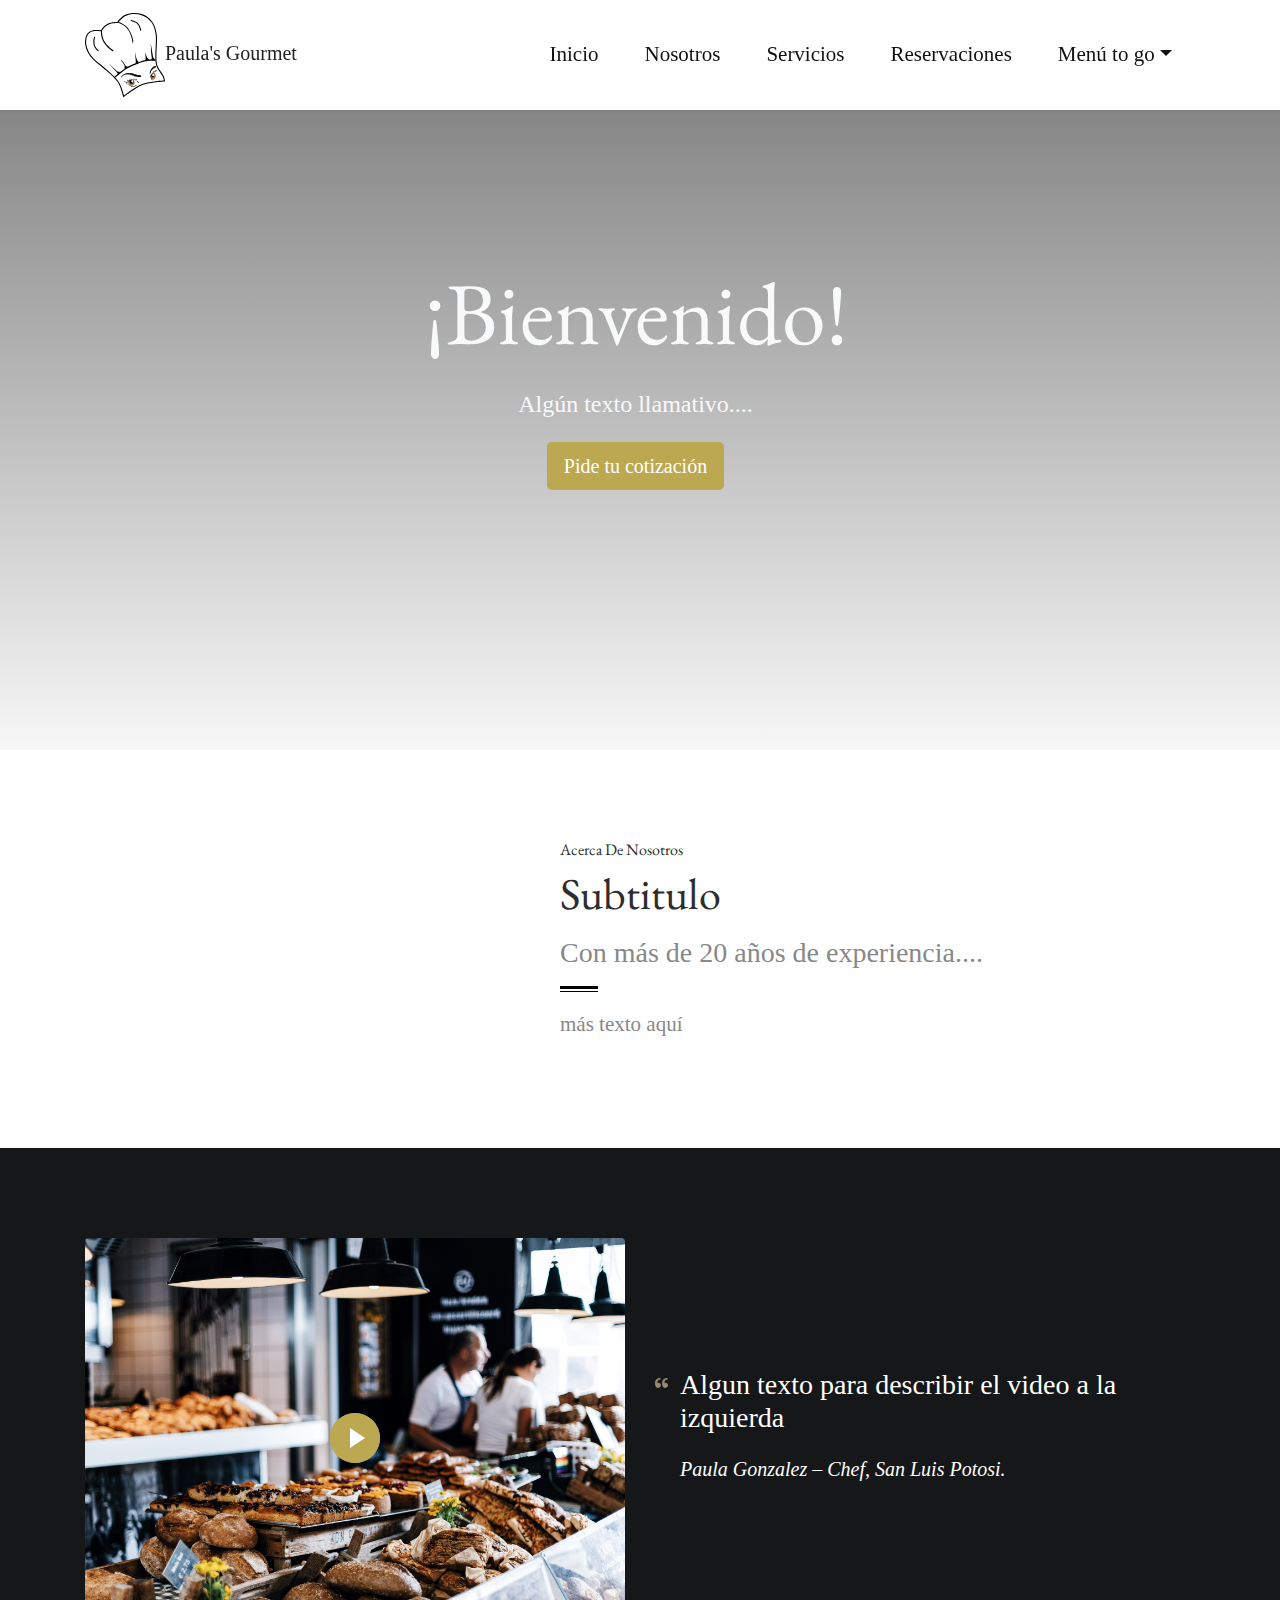
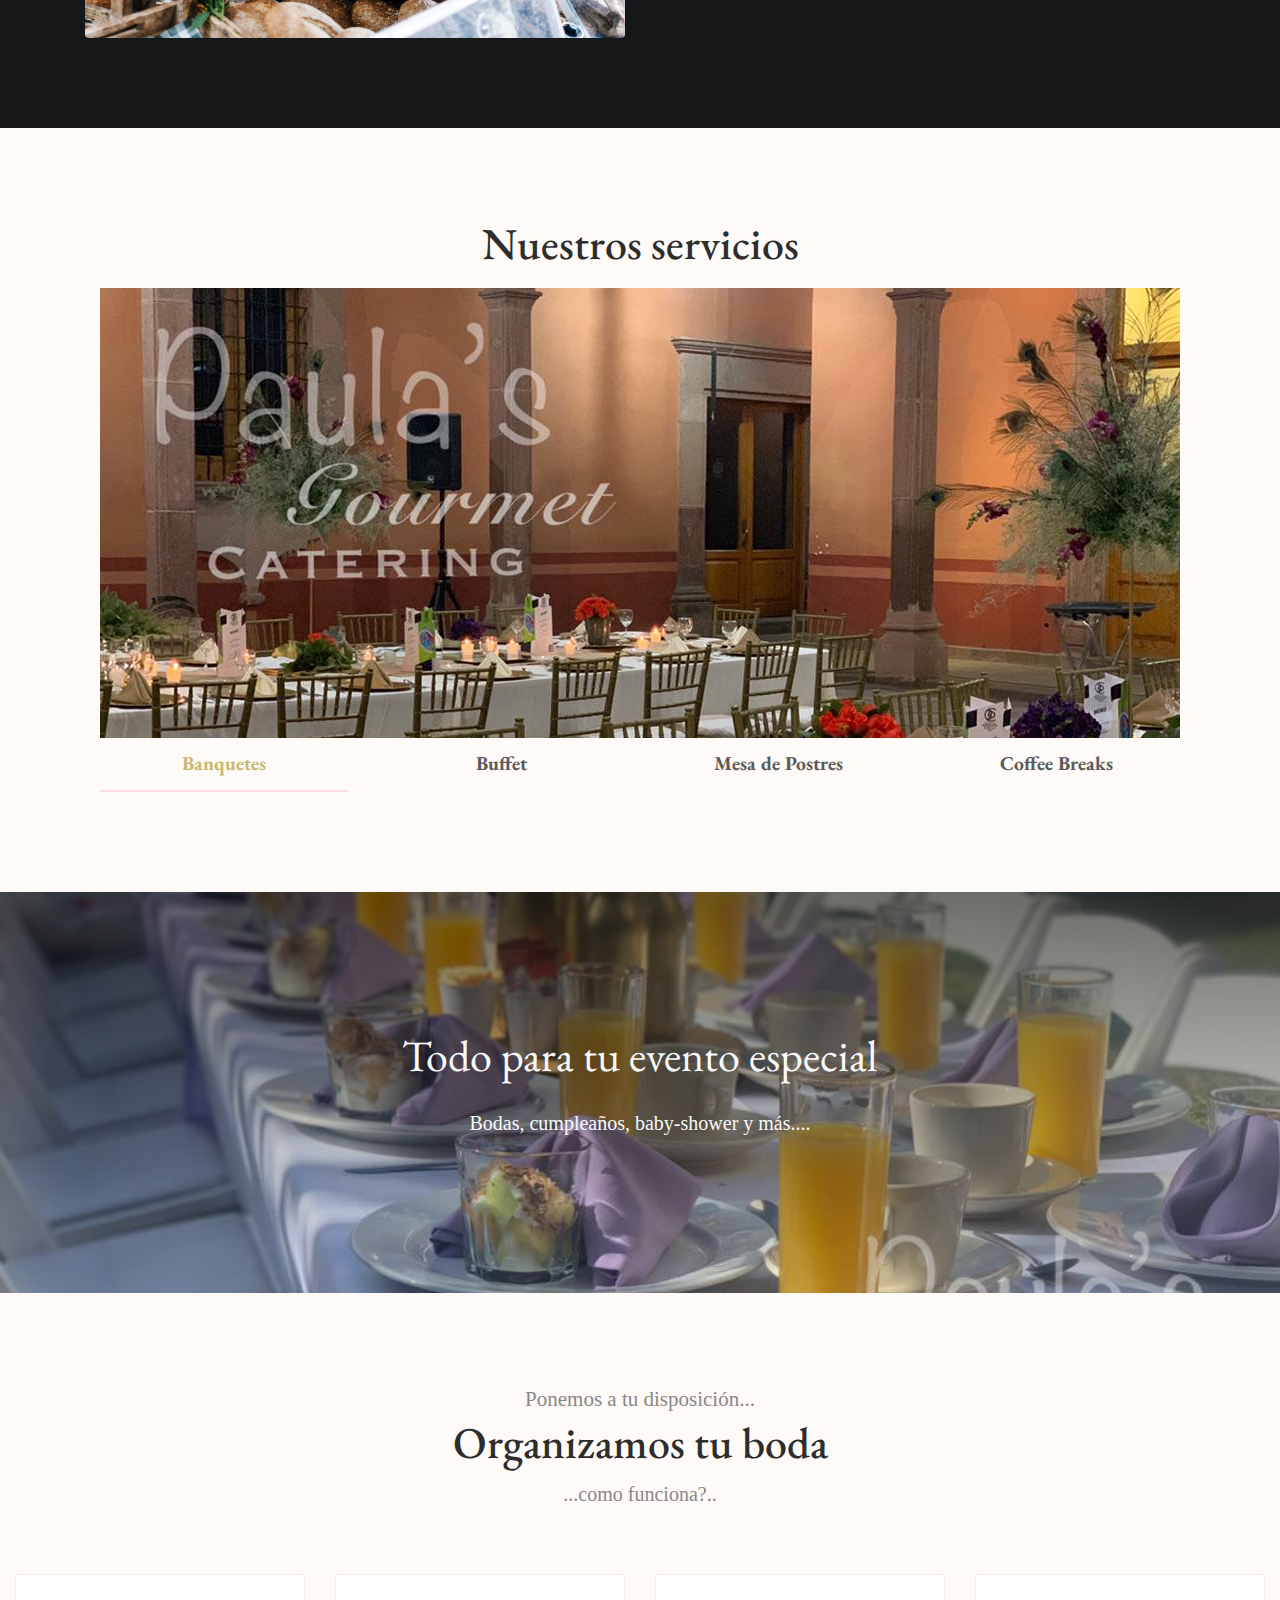
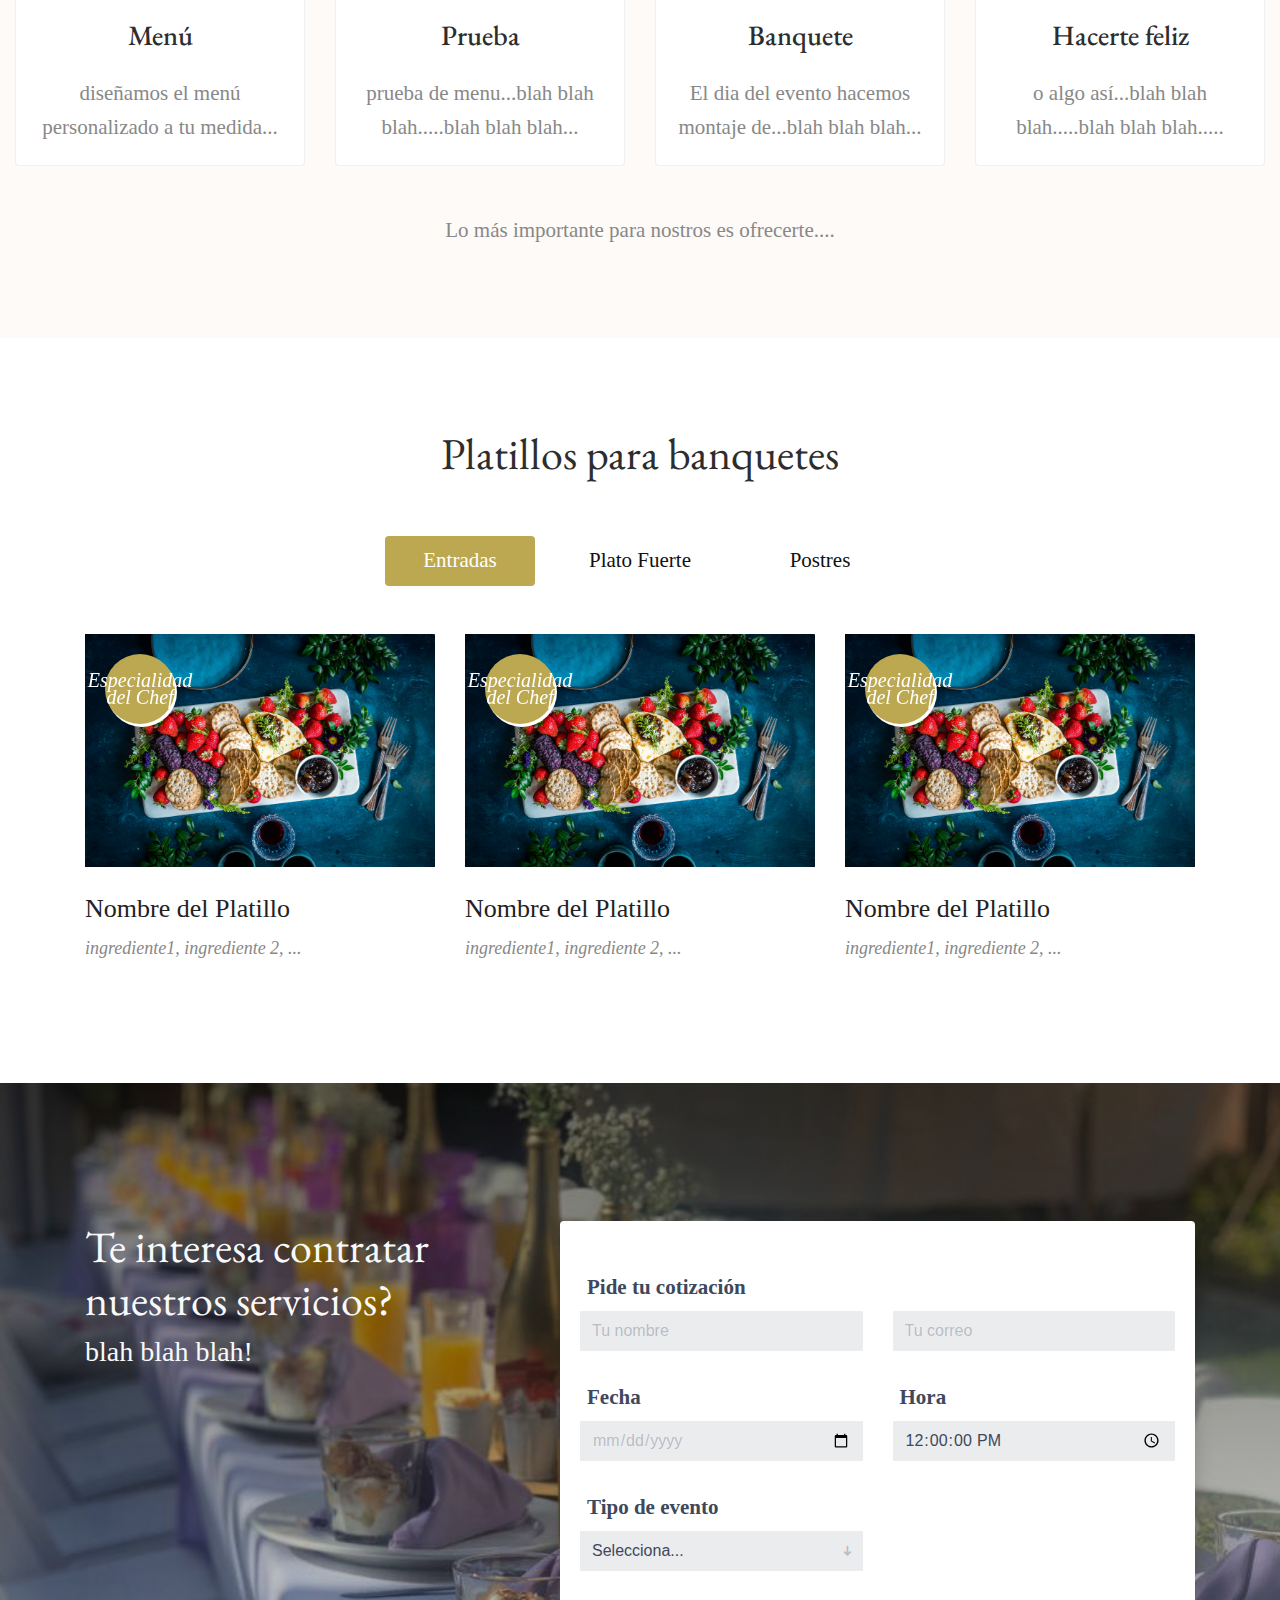
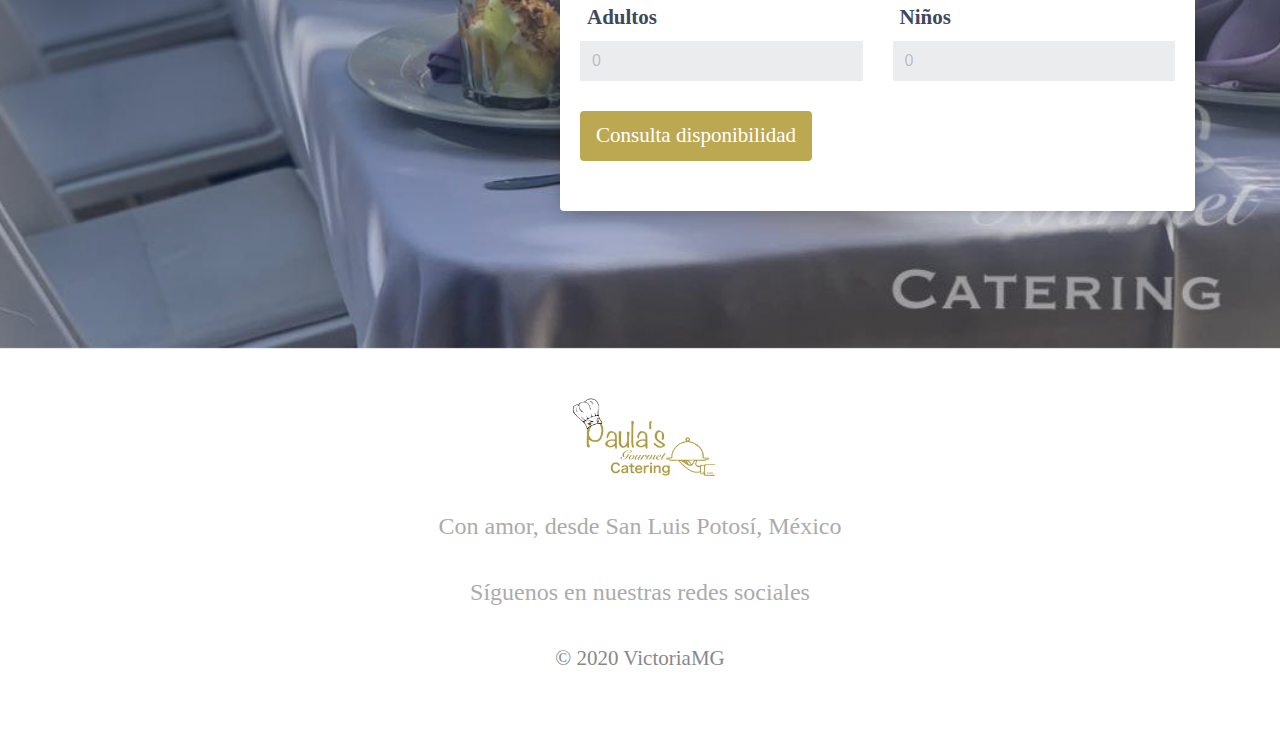
==== index.html @ d885ee37 "First commit" ====
<!doctype html>
<html lang="es">

<head>
    <!-- Required meta tags -->
    <meta charset="utf-8">
    <meta name="viewport" content="width=device-width, initial-scale=1 shrink-to-fit=yes">
    <meta name="author" content="sharebootstrap.com, victoriamg.it"/>
    <meta name="description" content="Ofrecemos servicios gastronómicos para todo tipo de eventos y reuniones sin un mínimo de comensales requerido">
    <link rel="canonical" href="https://sharebootstrap.com" />
    <!-- Bootstrap CSS -->
    <link rel="stylesheet" href="https://stackpath.bootstrapcdn.com/bootstrap/4.3.1/css/bootstrap.min.css" integrity="sha384-ggOyR0iXCbMQv3Xipma34MD+dH/1fQ784/j6cY/iJTQUOhcWr7x9JvoRxT2MZw1T" crossorigin="anonymous">
    <!-- Style -->
    <link rel="stylesheet" href="assets/css/style.css">
    <link href="https://fonts.googleapis.com/css?family=EB+Garamond:400,500,600,600i,700,700i,800,800i" rel="stylesheet">
    <link href="https://fonts.googleapis.com/css?family=Open+Sans:300,400,600,700" rel="stylesheet">
    <link href="https://fonts.googleapis.com/css?family=Rochester" rel="stylesheet">
    <!-- icons -->
      <!--  <link rel="stylesheet" href="https://maxcdn.icons8.com/fonts/line-awesome/1.1/css/line-awesome-font-awesome.min.css">
    <link href="assets/fontawesome-free/css/fontawesome.css" rel="stylesheet">-->
    <!-- Favicon -->
    <link rel="shortcut icon" href="assets/images/favicon.png"/>
    <title>Paula's Gourmet Catering</title>
    <script src="https://kit.fontawesome.com/9d039918e2.js" crossorigin="anonymous"></script>
    <script src="https://ajax.googleapis.com/ajax/libs/jquery/3.4.1/jquery.min.js" crossorigin="anonymous"></script>
    <!--<script src="https://ajax.googleapis.com/ajax/libs/jquery/3.3.1/jquery.min.js"></script>
    <script src="https://cdnjs.cloudflare.com/ajax/libs/popper.js/1.14.7/umd/popper.min.js"></script>
    <script src="https://stackpath.bootstrapcdn.com/bootstrap/4.3.1/js/bootstrap.min.js"></script>-->
    <script>
    const $dropdown = $(".nav-item.dropdown");
    const $dropdownToggle = $(".nav-link.dropdown-toggle");
    const $dropdownMenu = $(".dropdown-menu");
    const showClass = "show";

$(window).on("load resize", function() {
  if (this.matchMedia("(min-width: 768px)").matches) {
    $dropdown.hover(
      function() {
        const $this = $(this);
        $this.addClass(showClass);
        $this.find($dropdownToggle).attr("aria-expanded", "true");
        $this.find($dropdownMenu).addClass(showClass);
      },
      function() {
        const $this = $(this);
        $this.removeClass(showClass);
        $this.find($dropdownToggle).attr("aria-expanded", "false");
        $this.find($dropdownMenu).removeClass(showClass);
      }
    );
  } else {
    $dropdown.off("mouseenter mouseleave");
  }
});
    </script>
</head>

<body>
  <nav class="navbar navbar-expand-lg fixed-top" id="navigation">
      <div class="container">
        <a class="navbar-brand" id="logo-text" href="index.html"><img id="logo" class="logo" src="assets/images/hat.svg" alt="Paula's Gourmet Catering">Paula's Gourmet</a>
          <button class="navbar-toggler" type="button" data-toggle="collapse" data-target="#navbarSupportedContent" aria-controls="navbarSupportedContent" aria-expanded="false" aria-label="Toggle navigation"> <i class="fa fa-bars"></i> </button>
          <div class="collapse navbar-collapse" id="navbarSupportedContent">
              <ul class="navbar-nav ml-auto">
                  <li class="nav-item active"> <a class="nav-link"  data-target=".in" href="#">Inicio</a> </li>
                  <li class="nav-item"> <a class="nav-link"  data-target=".in" href="#about">Nosotros</a> </li>
                  <li class="nav-item"> <a class="nav-link"  data-target=".in" href="#servicios">Servicios</a> </li>
                  <li class="nav-item"> <a class="nav-link"  data-target=".in" href="#reservaciones">Reservaciones</a> </li>
                  <li class="nav-item dropdown">
                    <a class="nav-link dropdown-toggle" href="#" id="menuDropdown" role="button" data-toggle="dropdown"  aria-haspopup="true" aria-expanded="false">Menú to go</a>
                    <ul class="dropdown-menu dropdown-menu-right" aria-labelledby="menuDropdown">
                      <li><a class="dropdown-item" href="menu.html#menu1"><i class="fas fa-drumstick-bite"></i>&emsp;A la carta</a></li>
                      <li class="divider dropdown-divider"></li>
                      <li><a class="dropdown-item" href="menu.html#menu2"><i class="fas fa-pizza-slice"></i>&emsp;Pizza</a></li>
                      <li class="divider dropdown-divider"></li>
                      <li><a class="dropdown-item" href="menu.html#menu3"><i class="fas fa-seedling"></i>&emsp;Ensaladas</a></li>
                    </ul>
                  </li>
              </ul>

          </div>
      </div>
  </nav>
    <main>
    <section id="hero" class="has-overlay">
        <div class="container">
            <div class="row d-flex justify-content-center text-center">
                <div class="col-lg-8 col-md-12 justify-content-center align-self-center pr-lg-4">
                    <h1 class="text-light display-2">¡Bienvenido!</h1>
                    <p class="mt-1 h4 text-light my-4">Algún texto llamativo....</p>
                    <div class="mt-3"> <a href="#reservaciones" class="btn primary-btn btn-lg">Pide tu cotización</a> </div>
                </div>
            </div>
        </div>
    </section>
    <div class="image-bg space-md" id="about">
        <!-- Container -->
        <div class="container">
            <!-- Row -->
            <div class="row d-flex align-items-center">
                <!-- Column -->
                <div class="col-lg-5 col-md-12 col-sm-12 col-xs-12 center-col text-left margin-auto sm-text-center"> <img src="https://picsum.photos/445/593" alt="" class="img-fluid"> </div>
                <!-- End Column -->
                <!-- Column -->
                <div class="col-lg-6 col-md-12 col-sm-12 col-xs-12 center-col text-left margin-auto md-margin-top-75px md-text-center uk-flex uk-flex-middle">
                    <!-- About Description -->
                    <div>
                        <h6 class="text-weight-700 cookie margin-bottom-10px text-capitalize text-orange">Acerca de nosotros</h6>
                        <h3 class="title">Subtitulo</h3>
                        <p class="h3 my-3">Con más de 20 años de experiencia....</p>
                        <hr class="divider-minimal divider__left">
                        <p> más texto aquí</p>
                       <!--  <ul class="list-unstyled list-inline mt-5">
                            <li class="list-inline-item mr-md-4">
                                <figure class="figure-inline"><img src="assets/images/about-2-123x124.png" alt="" width="100" height="101"> </figure>
                            </li>
                            <li class="list-inline-item">
                                <figure class="figure-inline"><img src="assets/images/about-3-129x121.png" alt="" width="100" height="100"> </figure>
                            </li>
                        </ul> -->
                    </div>
                    <!-- End About Description -->
                </div>
                <!-- End Column -->
            </div>
            <!-- End Row -->
        </div>
        <!-- End Container -->
    </div>
    <div class="space-md w-90 bg-primary">
        <div class="container">
            <div class="row align-items-md-center">
                <div class="col-md-6">
                    <div class="video-cover rounded shadow-md"> <img alt="Image" src="assets/images/photo-1414235077428-338989a2e8c0.jpg" class="img-fluid">
                        <a class="play-video video-play-button" href="#"> <span></span> </a>
                        <div class="embed-responsive embed-responsive-16by9">
                            <iframe class="embed-responsive-item" data-src="#" allowfullscreen="" allow="autoplay; encrypted-media"></iframe>
                        </div>
                    </div>
                </div>
                <div class="col-md-6">
                    <blockquote class="testimonial-block waypoint-reveal">
                        <div class="testimonial-quote zoom-in mb-sm-5">
                            <svg viewBox="0 0 109.253418 82.4897461" enable-background="new 0 0 500 500" xml:space="preserve">
                                <path style="fill:#9c856e;" d="M27.496582,82.4897461C10.6318359,82.4897461,0,67.4584961,0,46.9277344 C0,12.831543,18.3310547,0.3662109,47.2939453,0v12.831543c-13.5649414,0-22.7304688,5.4995117-25.296875,15.0317383 c-2.9331055,6.5991211-2.5664062,11.3652344-2.199707,15.03125c1.8330078-1.8330078,5.8662109-2.9326172,8.7988281-2.9326172 c12.8320312,0,21.2641602,9.1655273,21.2641602,20.8974609S40.6948242,82.4897461,27.496582,82.4897461z M87.2558594,82.4897461 c-16.8642578,0-27.8632812-15.03125-27.8632812-35.5620117C59.3925781,12.831543,78.090332,0.3662109,106.6870117,0v12.831543 c-13.1982422,0-22.3637695,5.4995117-25.296875,15.0317383c-2.5664062,6.5991211-2.5664062,11.3652344-1.8330078,15.03125 c1.8330078-1.8330078,5.4990234-2.9326172,8.7988281-2.9326172c12.465332,0,20.8974609,9.1655273,20.8974609,20.8974609 S100.4545898,82.4897461,87.2558594,82.4897461z"></path>
                            </svg>
                        </div>
                        <div class="testimonial-block-copy step-up">
                            <p class="h3 font-white">Algun texto para describir el video a la izquierda</p>
                        </div>
                        <footer class="step-up"><cite>Paula Gonzalez – Chef, San Luis Potosi.</cite></footer>
                    </blockquote>
                </div>
            </div>
        </div>
    </div>
    <!--Carousel -->
    <section class="space-md bg-2" id="servicios">
      <div class="container">
        <div class="row justify-content-center">
          <h2 class="h2 title">Nuestros servicios</h2>
        </div>
        <div class="row">
          <div class="col-md-12">
      			<div id="myCarousel" class="carousel slide" data-ride="carousel">
      				<!-- Wrapper for carousel items -->
      				<div class="carousel-inner">
      					<div class="item carousel-item active">
      						<img src="assets/images/carousel/banquete.jpg" alt="Banquetes" class="img-responsive img-fluid">
      					</div>
      					<div class="item carousel-item">
      						<img src="assets/images/carousel/canapes.jpg" alt="Canapes" class="img-responsive img-fluid">
      						<!--	<div class="carousel-caption">
      							<h3>Live Monitoring Tools</h3>
      							<p>Nullam hendrerit justo non leo aliquet imperdiet. Etiam sagittis lectus condime dapibus vitae.</p>
      						</div> -->
      					</div>
      					<div class="item carousel-item">
      						<img src="assets/images/carousel/desayuno.jpg" alt="Desayunos" class="img-responsive img-fluid">
      					</div>
      					<div class="item carousel-item">
      						<img src="assets/images/carousel/coffee_break.jpg" alt="Coffee Breaks" class="img-responsive img-fluid">
      					</div>
      				</div>
      				<!-- End Carousel Inner -->
      				<ul class="nav nav-pills nav-justified">
      					<li data-target="#myCarousel" data-slide-to="0" class="nav-item active"><a href="#" class="nav-link"><strong>Banquetes</strong></a></li>
      					<li data-target="#myCarousel" data-slide-to="1" class="nav-item"><a href="#" class="nav-link"><strong>Buffet</strong></a></li>
      					<li data-target="#myCarousel" data-slide-to="2" class="nav-item"><a href="#" class="nav-link"><strong>Mesa de Postres</strong></a></li>
      					<li data-target="#myCarousel" data-slide-to="3" class="nav-item"><a href="#" class="nav-link"><strong>Coffee Breaks</strong></a></li>
      				</ul>
      			</div>
      		</div>
        </div>
      </div>
    </section>
    <div class="space-md bg-image-1 text-center position-relative has-overlay">
        <div class="container py-5 has-overlay-content">
            <div class="row d-flex justify-content-center">
                <div class="col-md-8">
                    <h1 class="text-light title mb-4">Todo para tu evento especial</h1>
                    <p class="lead text-light">Bodas, cumpleaños, baby-shower y más....</p>
                </div>
            </div>
        </div>
    </div>
<!-- old menu part -->
    <section class="space-md bg-2">
        <!--Container-->
        <div class="container">
            <!--Row-->
            <div class="row justify-content-center">
                <div class="col">
                    <div class="mb-5 pb-3 text-center"> <span class="label-title mb-3">Ponemos a tu disposición...</span>
                        <h1 class="h2 title">Organizamos tu boda</h1>
                        <p class="w-md-40 mb-0 mx-auto lead">...como funciona?..</p>
                    </div>
                </div>
            </div>
            <!--End row-->
        </div>
        <!--End container-->
        <!--Container-->
        <div class="container-fluid">
            <!--row-->
            <div class="row d-block d-flex">
                <div class="col-sm-12 col-md-6 col-lg-3 mb-5 mb-lg-0">
                    <div class="text-center card mb-5 border-0">
                        <div class="card-body">
                            <div class="box-icon display-3 mt-4"> <i class="fas fa-user-edit"></i> </div>
                            <div>
                                <h4 class="h3 mb-4">Menú</h4>
                                <p class="mb-0">diseñamos el menú personalizado a tu medida...</p>
                            </div>
                        </div>
                    </div>
                </div>
                <div class="col-sm-12 col-md-6 col-lg-3 mb-5 mb-lg-0">
                    <div class="text-center card mb-5 border-0">
                        <div class="card-body">
                            <div class="box-icon display-3 mt-4"> <i class="fas fa-utensils"></i> </div>
                            <div>
                                <h4 class="h3 mb-4">Prueba</h4>
                                <p class="mb-0">prueba de menu...blah blah blah.....blah blah blah...</p>
                            </div>
                        </div>
                    </div>
                </div>
                <div class="col-sm-12 col-md-6 col-lg-3 ">
                    <div class="text-center card mb-5 border-0">
                        <div class="card-body">
                            <div class="box-icon display-3 mt-4"> <i class="fa fa-birthday-cake"></i> </div>
                            <div>
                                <h4 class="h3 mb-4">Banquete</h4>
                                <p class="mb-0">El dia del evento hacemos montaje de...blah blah blah...</p>
                            </div>
                        </div>
                    </div>
                </div>
                <div class="col-sm-12 col-md-6 col-lg-3 ">
                    <div class="text-center card mb-5 border-0">
                        <div class="card-body">
                            <div class="box-icon display-3 mt-4"> <i class="fa fa-heart-o"></i> </div>
                            <div>
                                <h4 class="h3 mb-4">Hacerte feliz</h4>
                                <p class="mb-0"> o algo así...blah blah blah.....blah blah blah.....</p>
                            </div>
                        </div>
                    </div>
                </div>
            </div>
            <!--End row-->
            <!--Row-->
            <div class="row">
                <div class="col-md-6 m-auto">
                    <p class="text-center mb-0">Lo más importante para nostros es ofrecerte....</p>
                </div>
            </div>
            <!--End row-->
        </div>
        <!--End container-->
    </section>

    <div class="space-md">
        <div class="container">
            <div class="row d-flex justify-content-center">
                <div class="col-md-8 text-center mb-5">
                    <h3 class="title">Platillos para banquetes</h3> </div>
            </div>
            <div class="row ">
                <div class="col-md-12">
                    <div class="row d-flex justify-content-center mb-5">
                        <div class="col-md-6">
                            <ul class="nav nav-pills nav-justified" id="pills-tab" role="tablist">
                                <li class="nav-item"> <a class="nav-link active" id="pills-home-tab" data-toggle="pill" href="#pills-home" role="tab" aria-controls="pills-home" aria-selected="true">Entradas</a> </li>
                                <li class="nav-item"> <a class="nav-link" id="pills-profile-tab" data-toggle="pill" href="#pills-profile" role="tab" aria-controls="pills-profile" aria-selected="false">Plato Fuerte</a> </li>
                                <li class="nav-item"> <a class="nav-link" id="pills-contact-tab" data-toggle="pill" href="#pills-contact" role="tab" aria-controls="pills-contact" aria-selected="false">Postres</a> </li>
                            </ul>
                        </div>
                    </div>
                    <div class="tab-content" id="pills-tabContent">
                        <div class="tab-pane fade show active" id="pills-home" role="tabpanel" aria-labelledby="pills-home-tab">
                            <div class="row">
                                <div class="col-md-4">
                                    <div class="thumbnail-classic">
                                        <figure class="figure-main-menu"><img src="assets/images/photo-1496412705862-e0088f16f791.jpg" alt="" class="img-fluid"> </figure>
                                        <div class="label-main-menu"> Especialidad del Chef </div>
                                        <div class="caption">
                                            <div class="menu-inner menu-inner__heading"><a href="single-product.html">Nombre del Platillo</a></div>
                                            <div class="menu-inner"><span>ingrediente1, ingrediente 2, ...</span></div>
                                        </div>
                                    </div>
                                </div>
                                <div class="col-md-4">
                                    <div class="thumbnail-classic">
                                        <figure class="figure-main-menu"><img src="assets/images/photo-1496412705862-e0088f16f791.jpg" alt="" class="img-fluid"> </figure>
                                        <div class="label-main-menu"> Especialidad del Chef </div>
                                        <div class="caption">
                                            <div class="menu-inner menu-inner__heading"><a href="single-product.html">Nombre del Platillo</a></div>
                                            <div class="menu-inner"><span>ingrediente1, ingrediente 2, ...</span></div>
                                        </div>
                                    </div>
                                </div>
                                <div class="col-md-4">
                                    <div class="thumbnail-classic">
                                        <figure class="figure-main-menu"><img src="assets/images/photo-1496412705862-e0088f16f791.jpg" alt="" class="img-fluid"> </figure>
                                        <div class="label-main-menu"> Especialidad del Chef </div>
                                        <div class="caption">
                                            <div class="menu-inner menu-inner__heading"><a href="single-product.html">Nombre del Platillo</a></div>
                                            <div class="menu-inner"><span>ingrediente1, ingrediente 2, ...</span></div>
                                        </div>
                                    </div>
                                </div>
                            </div>
                        </div>
                        <div class="tab-pane fade" id="pills-profile" role="tabpanel" aria-labelledby="pills-profile-tab">
                            <div class="row">
                                <div class="col-md-4">
                                    <div class="thumbnail-classic">
                                        <figure class="figure-main-menu"><img src="assets/images/photo-1496412705862-e0088f16f791.jpg" alt="" class="img-fluid"> </figure>
                                        <div class="label-main-menu"> Especialidad del Chef </div>
                                        <div class="caption">
                                            <div class="menu-inner menu-inner__heading"><a href="single-product.html">Nombre del Platillo</a></div>
                                            <div class="menu-inner"><span>ingrediente1, ingrediente 2, ...</span></div>
                                        </div>
                                    </div>
                                </div>
                                <div class="col-md-4">
                                    <div class="thumbnail-classic">
                                        <figure class="figure-main-menu"><img src="assets/images/photo-1496412705862-e0088f16f791.jpg" alt="" class="img-fluid"> </figure>
                                        <div class="label-main-menu"> Especialidad del Chef </div>
                                        <div class="caption">
                                            <div class="menu-inner menu-inner__heading"><a href="single-product.html">Nombre del Platillo</a></div>
                                            <div class="menu-inner"><span>ingrediente1, ingrediente 2, ...</span></div>
                                        </div>
                                    </div>
                                </div>
                                <div class="col-md-4">
                                    <div class="thumbnail-classic">
                                        <figure class="figure-main-menu"><img src="assets/images/photo-1496412705862-e0088f16f791.jpg" alt="" class="img-fluid"> </figure>
                                        <div class="label-main-menu"> Especialidad del Chef </div>
                                        <div class="caption">
                                            <div class="menu-inner menu-inner__heading"><a href="single-product.html">Nombre del Platillo</a></div>
                                            <div class="menu-inner"><span>ingrediente1, ingrediente 2, ...</span></div>
                                        </div>
                                    </div>
                                </div>
                            </div>
                        </div>
                        <div class="tab-pane fade" id="pills-contact" role="tabpanel" aria-labelledby="pills-contact-tab">
                            <div class="row">
                                <div class="col-md-4">
                                    <div class="thumbnail-classic">
                                        <figure class="figure-main-menu"><img src="assets/images/photo-1496412705862-e0088f16f791.jpg" alt="" class="img-fluid"> </figure>
                                        <div class="label-main-menu"> Especialidad del Chef </div>
                                        <div class="caption">
                                            <div class="menu-inner menu-inner__heading"><a href="single-product.html">Nombre del Platillo</a></div>
                                            <div class="menu-inner"><span>ingrediente1, ingrediente 2, ...</span></div>
                                        </div>
                                    </div>
                                </div>
                                <div class="col-md-4">
                                    <div class="thumbnail-classic">
                                        <figure class="figure-main-menu"><img src="assets/images/photo-1496412705862-e0088f16f791.jpg" alt="" class="img-fluid"> </figure>
                                        <div class="label-main-menu"> Especialidad del Chef </div>
                                        <div class="caption">
                                            <div class="menu-inner menu-inner__heading"><a href="single-product.html">Nombre del Platillo</a></div>
                                            <div class="menu-inner"><span>ingrediente1, ingrediente 2, ...</span></div>
                                        </div>
                                    </div>
                                </div>
                                <div class="col-md-4">
                                    <div class="thumbnail-classic">
                                        <figure class="figure-main-menu"><img src="assets/images/photo-1496412705862-e0088f16f791.jpg" alt="" class="img-fluid"> </figure>
                                        <div class="label-main-menu"> Especialidad del Chef </div>
                                        <div class="caption">
                                            <div class="menu-inner menu-inner__heading"><a href="single-product.html">Nombre del Platillo</a></div>
                                            <div class="menu-inner"><span>ingrediente1, ingrediente 2, ...</span></div>
                                        </div>
                                    </div>
                                </div>
                            </div>
                        </div>
                    </div>
                </div>
            </div>
        </div>
    </div>
    <div class="space-md bg-image-1 position-relative has-overlay" id="reservaciones">
        <div class="container py-5 has-overlay-content">
            <div class="row  d-flex justify-content-center">
                <div class="col-md-5">
                    <h3 class="title text-light">Te interesa contratar nuestros servicios?</h3>
                    <p class="h3 text-light">blah blah blah!</p>
                </div>
                <div class="col-md-7">
                    <div class="booking-form">
                        <form>
							<span class="form-label">Pide tu cotización</span>
							<div class="row">
								<div class="form-group col-sm-6">
                                <input class="form-control" type="text" placeholder="Tu nombre" required="required" id="nombre"> </div>
	                            <div class="form-group col-sm-6">
	                                <input class="form-control" type="email" placeholder="Tu correo" required="required" id="correo"> </div>
							</div>
                            <div class="row">
                                <div class="col-sm-6">
                                    <div class="form-group"> <span class="form-label">Fecha</span>
                                        <input class="form-control" type="date" required="required" min="2020-04-01" max="2022-12-31" id="fecha"> </div>
                                </div>
                                <div class="col-sm-6">
                                    <div class="form-group"> <span class="form-label">Hora</span>
                                        <input class="form-control" type="time" required="required" value="12:00" min="07:00" max="23:00" step="10" id="hora"> </div>
                                </div>
                            </div>
                            <div class="row">
	                                <div class="col-sm-6">
	                                    <div class="form-group"> <span class="form-label">Tipo de evento</span>
	                                        <select class="form-control" id="event_type" onchange="seleccion_evento(this);">
                                            <option value="">Selecciona...</option>
                    	                      <option value="banquete">Banquete</option>
                                            <option value="buffet">Buffet</option>
                                            <option value="canapes">Canapes</option>
                    												<option value="coffe_break">Coffee Break</option>
                    												<option value="mesa_postres">Mesa de postres</option>
                    												<option value="otro">Otro</option>
	                                        </select> <span class="select-arrow"></span></div>
	                                </div>
	                                <div class="col-sm-6">
	                                    <div class="form-group" id="tiempos" style="display: none;"> <span class="form-label">Tiempos</span>
	                                        <select class="form-control">
                                            <option value="">Selecciona...</option>
                                            <option value="1tiempo">1</option>
                                            <option value="2tiempos">2</option>
                                            <option value="3tiempos">3</option>
                                            <option value="4tiempos">4</option>
	                                        </select> <span class="select-arrow"></span>
                                        </div>
                                        <div class="form-group" id="otro_evento" style="display: none;">
                                          <span class="form-label">Descripción</span>
                                          <input class="form-control" type="text" placeholder="describe el tipo de evento">
    	                                </div>
	                                </div>
                                  <hr class="divider-form">
	                            </div>
	                            <div class="row">
	                                <div class="col-sm-6">
	                                    <div class="form-group"> <span class="form-label">Adultos</span>
	                                      <input class="form-control" type="number"  required="required" id="adultos" min="1" max="1000" placeholder="0"> </div>
	                                </div>
	                                <div class="col-sm-6">
	                                    <div class="form-group"> <span class="form-label">Niños</span>
	                                        <input class="form-control" type="number" id="niños" min="0" max="1000" placeholder="0"> </div>
	                                </div>
	                            </div>
                            <div class="form-btn">
                                <button class="submit-btn">Consulta disponibilidad</button>
                            </div>
							</div>

                        </form>
                    </div>
                </div>
            </div>
        </div>
  </main>
    <footer class="footer">
        <div class="container"> <a class="footer-logo" href="#"><img class="footer-img" src="assets/images/paula's_gourmet_catering.png"></a>
            <div class="footer-about">Con amor, desde San Luis Potosí, México</div>
            <div class="socials">
                <a class="socials-item mr-md-2" href="https://twitter.com/paulas_gourmet"> <i class="fa fa-twitter"></i> </a>
                <a class="socials-item mc-md-2" href="https://www.facebook.com/pg/Paulas.gourmet/"> <i class="fa fa-facebook"></i> </a>
                <a class="socials-item ml-md-2" href="https://www.instagram.com/paulasgourmet/"> <i class="fa fa-instagram"></i> </a>
                <a class="socials-item ml-md-2" href="https://api.whatsapp.com/send?phone=524441300990"> <i class="fa fa-whatsapp"></i> </a>
            </div>
			<div class="footer-about">Síguenos en nuestras redes sociales</div>
			<div class="footer-muted">&#169; 2020 VictoriaMG</div>
           <!--   <nav class="footer-nav"> <a class="footer-link" href="#">Terms</a> <a class="footer-link" href="#">Privacy Policy</a> <a class="footer-link" href="#">Support</a> </nav> -->
        </div>
    </footer>
    <!-- Optional JavaScript -->
    <!-- jQuery first, then Popper.js, then Bootstrap JS -->
    <!--    <script src="https://ajax.googleapis.com/ajax/libs/jquery/3.4.1/jquery.min.js" integrity="sha384-q8i/X+965DzO0rT7abK41JStQIAqVgRVzpbzo5smXKp4YfRvH+8abtTE1Pi6jizo" crossorigin="anonymous"></script> -->
       <script src="https://cdnjs.cloudflare.com/ajax/libs/popper.js/1.14.7/umd/popper.min.js" crossorigin="anonymous"></script>
       <script src="https://stackpath.bootstrapcdn.com/bootstrap/4.3.1/js/bootstrap.min.js" crossorigin="anonymous"></script>
    <script>
    $(document).on('click', '#navbarSupportedContent', function(e) {
      if($(e.target).is('a')){
        $(this).collapse('hide');
      }
    });
        $(".bg").css('background', function () {
            var bg = ('url(' + $(this).data("image-src") + ') no-repeat center center');
            return bg;
        });

    function seleccion_evento(that) {
    if (that.value == "banquete") {
      document.getElementById("tiempos").style.display = "block";
      document.getElementById("otro_evento").style.display = "none";

    } else if (that.value == "otro"){
      document.getElementById("tiempos").style.display = "none";
      document.getElementById("otro_evento").style.display = "block";
    }
    else {
      document.getElementById("tiempos").style.display = "none";
      document.getElementById("otro_evento").style.display = "none";
    }
}
$(document).ready(function(){
		// Highlight bottom nav links
		var clickEvent = false;
		$("#myCarousel").on("click", ".nav a", function(){
			clickEvent = true;
			$(this).parent().siblings().removeClass("active");
			$(this).parent().addClass("active");
		}).on("slid.bs.carousel", function(e){
			if(!clickEvent){
				itemIndex = $(e.relatedTarget).index();
				targetNavItem = $(".nav li[data-slide-to='" + itemIndex + "']");
				$(".nav li").not(targetNavItem).removeClass("active");
				targetNavItem.addClass("active");
			}
			clickEvent = false;
		});
	});
window.onscroll = function() {scrollFunction()};

function scrollFunction() {
  if (document.body.scrollTop > 80 || document.documentElement.scrollTop > 80) {
    document.getElementById("logo").style.width = "50px";


  } else {
    document.getElementById("logo").style.width = "80px";
  }
}
    </script>
</body>

</html>
---- assets/css/style.css ----
/*////////////////////////////////////////////////////////////////////////////////////////////////////
Copyright 2019 Sharebootstrap.com
Licensed under  CC BY 3.0

////////////////////////////////////////////////////////////////////////////////////////////////////*/

* {
    -webkit-font-smoothing: antialiased;
    -moz-osx-font-smoothing: grayscale;
}

/*////////////////////////////////////////////////////////////////////////////////////////////////////
Change your color here
////////////////////////////////////////////////////////////////////////////////////////////////////*/
:root {
    --primary-color: #BCA850;
    --secondary-color: #ffd1dc;
}

/*////////////////////////////////////////////////////////////////////////////////////////////////////
Template style
////////////////////////////////////////////////////////////////////////////////////////////////////*/

html {
    scroll-behavior: smooth;
    -webkit-transition: all 2s;
    transition: all 2s;
}
body {
    -webkit-text-size-adjust: none;
    /* -webkit-font-smoothing: subpixel-antialiased; */
    font-size: 21px;
    font-weight: 400;
    font-family: "Garamond", serif;
    font-style: normal;
    line-height: 1.61538;
    color: #888;
}
.bg-light {
    background-color: #f6f9fc !important;
}
.bg-primary {
    background-color: #151719 !important
}
h1,
h2,
h3,
h4,
h5,
h6 {
    font-weight: 400;
    color: #2d2d2d;
    font-family: 'EB Garamond', serif;
}
a {
    color: #222222;
}
a:hover {
    color: #2a2a2a;
    text-decoration: none;
}


/*////////////////////////////
Just some helpers
///////////////////////////*/
.card,
.border-top,
.border-bottom {
    border: 1px solid rgba(202, 210, 214, 0.33) !important;
}
.card-body .box-icon i {
  color: var(--primary-color);
}

.btn-round {
    border-radius: 60px;
}
.primary-btn {
    background-color: var(--primary-color);
    color: #ffffff;
}
.secondary-btn {
    background-color: transparent;
    border: 2px solid var(--primary-color);
    color: var(--primary-color);
}
.primary-btn:hover {
    color: #fafafa;
    background-color: #c2b061;
    border: 1px solid #c2b061;
}
.secondary-btn:hover {
    background-color: var(--primary-color);
    color: #ffffff;
}
.gray-light-outline {
    color: #000;
    background-color: transparent;
    border-color: #000;
}
.gray-light-outline:hover,
.gray-light-outline:focus,
.light-outline:active,
.gray-light-outline:hover {
    color: #000;
    background-color: transparent;
    border-color: #000;
}
.gray-light-outline:hover {
    color: #fff;
}
.gray-light-outline:hover span {
    color: #fff;
}
.gray-light-outline:before {
    background-color: #000;
}
span.gray-light-outline {
    color: #000;
    background-color: transparent;
    border-color: #e0e0e2;
}
span.gray-light-outline:hover,
span.gray-light-outline:focus,
span.gray-light-outline:active,
span.gray-light-outline:hover {
    color: #000;
    background-color: transparent;
    border-color: #e0e0e2;
}
.tleft {
    text-align: left;
}
.tright {
    text-align: right;
}
.space-md {
    padding: 90px 0;
}
.full-width {
    width: 100%;
}
.divider-right {
    border-right: 1px solid rgba(0, 0, 0, .1);
}
.title {
    font-size: 44px;
}
.bg-2 {
    background-color: #fdfaf7
}

/*////////////////////////////
Hero
///////////////////////////*/

#hero {
    background: url("../images/homebanner.jpg") no-repeat center center;
    min-height : 100%;
    min-width : 100%;
    background-size: cover;
    position: relative;
    padding: 260px 0;
    overflow-y: hidden;
    overflow-x: hidden;
}
#hero .container {
    z-index: 1;
    position: relative;
}
#hero .hero-p {
    font-size: 18px;
    line-height: 2;
}
.has-overlay::after {
    display: block;
    position: absolute;
    background-image: -webkit-gradient(linear, left top, left bottom, color-stop(0, rgba(0, 0, 0, 0.55)), to(#00000008));
    background-image: linear-gradient(to bottom, rgba(0, 0, 0, 0.55) 0, #00000008 100%);
    height: 100%;
    width: 100%;
    content: '';
    top: 0;
    left: 0;
}
.has-overlay-content {
    position: relative;
    z-index: 1;
}
/*////////////////////////////
Navbar
///////////////////////////*/

.navbar {
    background-color: #ffffff;
    -webkit-box-shadow: 0 2px 4px 0 rgba(0, 0, 0, .05);
    box-shadow: 0 2px 4px 0 rgba(0, 0, 0, .05);
    min-height: 100px;
}
.nav-item {
    margin: 0 15px;
}
.nav-link {
    color: #111111;
}

.navbar .navbar-nav li a:hover, .navbar .navbar-nav li a:focus {
  color: var(--primary-color) !important;
}

.navbar-toggler:focus {
    outline: none;
    -webkit-box-shadow: none;
    box-shadow: none;
}
.navbar .primary-btn,
.navbar .secondary-btn {
    padding: 10px 20px;
    margin: 0 4px;
    font-size: 15px;
}
.navbar .dropdown-item i {
		font-size: 16px;
		min-width: 22px;
	}
.navbar .dropdown-menu {
		border-radius: 1px;
		border-color: #ffffff;
		box-shadow: 0 2px 8px rgba(0,0,0,.05);
	}
  .navbar .dropdown-menu li a {
		color: #666 !important;
		padding: 8px 20px;
		line-height: normal;
	}
  .navbar .dropdown-menu li a:hover, .navbar .dropdown-menu li a:focus {
		color: var(--primary-color) !important;
		background: transparent !important;
	}
.logo {
    width: 80px;
    -webkit-box-shadow: none;
    box-shadow: none;
    max-height: 20%;
}
/*////////////////////////////
Food card
///////////////////////////*/
.thumbnail-classic {
    position: relative;
    max-width: 420px;
    margin-left: auto;
    margin-right: auto;
    text-align: left;
    -webkit-perspective: 1000px;
    perspective: 1000px;
    margin-bottom: 30px
}
.figure-main-menu {
    will-change: transform;
    -webkit-transition: 350ms ease-out;
    transition: 350ms ease-out;
}
.thumbnail-classic img {
    -webkit-transition: 500ms ease-out;
    transition: 500ms ease-out;
}
.label-main-menu {
    position: absolute;
    top: 20px;
    left: 20px;
    width: 70px;
    height: 70px;
    display: -webkit-box;
    display: -ms-flexbox;
    display: flex;
    -webkit-box-align: center;
    -ms-flex-align: center;
    align-items: center;
    -webkit-box-pack: center;
    -ms-flex-pack: center;
    justify-content: center;
    background-color: var(--primary-color);
    color: #fff;
    font-size: 20px;
    line-height: 17px;
    font-style: italic;
    text-align: center;
    border-radius: 50%;
    -webkit-box-shadow: 2px 3px;
    box-shadow: 2px 3px;
    -webkit-transition: 350ms ease-out;
    transition: 350ms ease-out;
}
.thumbnail-classic .caption {
    margin-top: 25px;
}
.menu-inner {
    display: -webkit-box;
    display: -ms-flexbox;
    display: flex;
    -webkit-box-pack: justify;
    -ms-flex-pack: justify;
    justify-content: space-between;
    font-style: italic;
    font-size: 18px;
}
.menu-inner__heading {
    color: #000;
    font-style: normal;
    font-size: 26px;
    line-height: 1.2;
    font-weight: 400;
}
.menu-inner > *:nth-child(1) {
    padding-right: 20px;
}
.menu-inner-price {
    font-style: italic;
    white-space: nowrap;
    color: var(--primary-color);
}
.menu-inner-price:before {
    content: "$";
    display: inline-block;
}
* + .menu-inner {
    margin-top: 10px;
}
.bg-image-1 {
    background: url(../images/banquete.jpg) no-repeat center center;
    background-size: cover
}
.bg-image-2{
    background: url(../images/para_llevar.jpg) no-repeat center center;
    background-size: cover
}
.bg-image-3{
    background: url(../images/pizza1.jpg) no-repeat center center;
    background-size: cover
}


/*////////////////////////////
Dividers
///////////////////////////*/
.divider {
    display: block;
    width: 100%;
    height: 1px;
    background: #ececee;
}
.divider-minimal {
    width: 38px;
    margin-left: auto;
    margin-right: auto;
    padding-bottom: 2px;
    border-top: 3px solid;
    border-bottom: 1px solid;
    color: #000;
}
.divider__left {
    margin-left: 0;
}
.divider-wrap {
    display: -webkit-box;
    display: -ms-flexbox;
    display: flex;
    -webkit-box-align: center;
    -ms-flex-align: center;
    align-items: center;
    -webkit-box-pack: justify;
    -ms-flex-pack: justify;
    justify-content: space-between;
}
.divider-wrap:before,
.divider-wrap:after {
    content: "";
    display: inline-block;
    width: 100%;
    height: 1px;
    background: #ececee;
}
.divider-wrap > * {
    -ms-flex-preferred-size: 30%;
    flex-basis: 30%;
    padding-left: 15px;
    padding-right: 15px;
    white-space: nowrap;
}
.divider-wrap {
    margin-top: 35px;
    margin-bottom: 35px;
}
.divider-form{
  color: var(--secondary-color);
  display: inline-block;
  margin-top: 10px;
  margin-bottom: 10px;
}
@media (min-width: 768px) {
    .divider-wrap {
        margin-top: 40px;
        margin-bottom: 40px;
		width: 100%;
    }
}
@media only screen and (max-width: 768px) {
  h1.display-2{
      font-size: 70px;
    }
    #myCarousel .item {
      height: 50%;
    }
}
/* //////////////////////////
Tabs
///////////////////////////*/

.nav-pills .nav-link.active,
.nav-pills .show > .nav-link {
    color: #fff;
    background-color: var(--primary-color);
}
/*////////////////////////////
Table booking form
///////////////////////////*/

.booking-form {
    background-color: #fff;
    padding: 50px 20px;
    -webkit-box-shadow: 0px 5px 20px -5px rgba(0, 0, 0, 0.3);
    box-shadow: 0px 5px 20px -5px rgba(0, 0, 0, 0.3);
    border-radius: 4px;
}
.booking-form .form-group {
    position: relative;
    margin-bottom: 30px;
}
.booking-form .form-control {
    background-color: #ebecee;
    border-radius: 1px;
    border: none;
    height: 40px;
    -webkit-box-shadow: none;
    box-shadow: none;
    color: #3e485c;
    font-size: 14px;
    padding: 0.42rem .75rem;
    font-family: sans-serif;
    font-size: 16px;
}
.booking-form .form-control::-webkit-input-placeholder {
    color: rgba(62, 72, 92, 0.3);
}
.booking-form .form-control:-ms-input-placeholder {
    color: rgba(62, 72, 92, 0.3);
}
.booking-form .form-control::-ms-input-placeholder {
    color: rgba(62, 72, 92, 0.3);
}
.booking-form .form-control::-webkit-input-placeholder {
    color: rgba(62, 72, 92, 0.3);
}
.booking-form .form-control:-ms-input-placeholder {
    color: rgba(62, 72, 92, 0.3);
}
.booking-form .form-control::placeholder {
    color: rgba(62, 72, 92, 0.3);
}
.booking-form input[type="date"].form-control:invalid {
    color: rgba(62, 72, 92, 0.3);
}
.booking-form select.form-control {
    -webkit-appearance: none;
    -moz-appearance: none;
    appearance: none;
}
.booking-form select.form-control + .select-arrow {
    position: absolute;
    right: 0px;
    bottom: 4px;
    width: 32px;
    line-height: 32px;
    height: 32px;
    text-align: center;
    pointer-events: none;
    color: rgba(62, 72, 92, 0.3);
    font-size: 14px;
}
.booking-form select.form-control + .select-arrow:after {
    content: '\279C';
    display: block;
    -webkit-transform: rotate(90deg);
    transform: rotate(90deg);
}
.booking-form .form-label {
    display: inline-block;
    color: #3e485c;
    font-weight: 700;
    margin-bottom: 6px;
    margin-left: 7px;
}
.booking-form .submit-btn {
    display: inline-block;
    color: #fff;
    background-color: var(--primary-color);
    padding: 8px 16px;
    border-radius: 4px;
    border: none;
    -webkit-transition: 0.2s all;
    transition: 0.2s all;
}
.booking-form .submit-btn:hover,
.booking-form .submit-btn:focus {
    opacity: 0.9;
}
.booking-cta {
    margin-top: 80px;
    margin-bottom: 30px;
}
.booking-cta h1 {
    font-size: 52px;
    text-transform: uppercase;
    color: #fff;
    font-weight: 700;
}
.booking-cta p {
    font-size: 16px;
    color: rgba(255, 255, 255, 0.8);
}
/*////////////////////////////
Video testimonial
///////////////////////////*/
.video-cover {
    position: relative;
    overflow: hidden;
    display: -webkit-box;
    display: -ms-flexbox;
    display: flex;
    -webkit-box-align: center;
    -ms-flex-align: center;
    align-items: center;
    -webkit-box-pack: center;
    -ms-flex-pack: center;
    justify-content: center;
}
.video-play-button {
    position: absolute;
    z-index: 10;
    top: 50%;
    left: 50%;
    -webkit-transform: translateX(-50%) translateY(-50%);
    transform: translateX(-50%) translateY(-50%);
    -webkit-box-sizing: content-box;
    box-sizing: content-box;
    display: block;
}
.video-play-button:before {
    content: "";
    position: absolute;
    z-index: 0;
    left: 50%;
    top: 50%;
    -webkit-transform: translateX(-50%) translateY(-50%);
    transform: translateX(-50%) translateY(-50%);
    display: block;
    width: 50px;
    height: 50px;
    background: var(--primary-color);
    border-radius: 50%;
    -webkit-animation: pulse-border 1.5s ease-out infinite;
    animation: pulse-border 1.5s ease-out infinite;
}
.video-play-button span {
    display: block;
    position: relative;
    z-index: 3;
    width: 0;
    height: 0;
    border-left: 15px solid #fff;
    border-top: 10px solid transparent;
    border-bottom: 10px solid transparent;
    margin-left: 5px;
}
.video-play-button:after {
    content: "";
    position: absolute;
    z-index: 1;
    left: 50%;
    top: 50%;
    -webkit-transform: translateX(-50%) translateY(-50%);
    transform: translateX(-50%) translateY(-50%);
    display: block;
    width: 50px;
    height: 50px;
    background: var(--primary-color);
    border-radius: 50%;
    -webkit-transition: all .2s;
    transition: all .2s;
}
.embed-responsive {
    position: relative;
    display: block;
    width: 100%;
    padding: 0;
    overflow: hidden;
}
.embed-responsive-16by9::before {
    padding-top: 56.25%;
}
.testimonial-block {
    clear: both;
    margin: 0;
    padding: 0 0 25px 25px;
    line-height: 1.4;
    font-size: 40px;
    color: #fff;
}
.testimonial-quote {
    float: left;
    margin: 10px 0 0 -25px;
}
.testimonial-quote svg {
    display: block;
    width: 13px;
    height: 10px;
}
.testimonial-block footer {
    display: block;
    margin: 20px 0 0;
    font-weight: 400;
    font-size: 20px;
}
/*////////////////////////////
Footer
///////////////////////////*/

.footer {
    padding: 44px 0 32px;
    text-align: center;
}
.footer-logo {
    display: inline-block;
    margin-bottom: 14px;
    font-family: 'PT Serif', serif;
    font-size: 35px;
    font-weight: 700;
    letter-spacing: -0.4px;
}
.footer-img {
    display: inline-block;
    margin-bottom: 14px;
	width:150px;
	height: auto;
}
.footer-about {
    max-width: 560px;
    margin: 0 auto 34px;
    opacity: 0.7;
    font-size: 24px;
    line-height: 1.33333;
}
.footer-nav {
    margin-top: 24px;
}
.footer-link {
    margin: 0 10px;
    opacity: .6;
}
.footer .socials {
    -webkit-box-pack: center;
    -ms-flex-pack: center;
    justify-content: center;

}
.footer .socials .socials-item{
  color: var(--primary-color);
  opacity: 0.6;
}
/*////////////////////////////
Subscribe form
///////////////////////////*/
.subscribe {
    margin-bottom: 18px;
}
.subscribe-content {
    margin-top: 16px;
    opacity: .6;
}
.subscribe .form-group {
    margin: 0 0 10px;
}
.subscribe .btn {
    width: 100%;
}
.subscribe-form {
    display: -webkit-box;
    display: -ms-flexbox;
    display: flex;
    -webkit-box-pack: center;
    -ms-flex-pack: center;
    justify-content: center;
}
.subscribe .form-group {
    margin: 0 10px 0 0;
    -webkit-box-flex: 0;
    -ms-flex: 0 0 316px;
    flex: 0 0 316px;
}
.subscribe .btn {
    width: auto;
}
/*////////////////////////////
Carousel
///////////////////////////*/
.carousel {
	margin: 10px 0;
    background: #FDFAF7;
}
.carousel .item {
    text-align: center;
    overflow: hidden;
    height: 450px;
}
.carousel .item img {
	max-width: 100%;
  margin: 0 auto; /* Align slide image horizontally center in Bootstrap v3 */
}
.carousel .carousel-control {
	width: 50px;
    height: 10%;
    background: #FDFAF7;
    margin: auto 0;
	/*opacity: 0.8;*/
}
.carousel .carousel-control:hover {
	opacity: 0.9;
}
.carousel .carousel-control i {
    font-size: 41px;
	margin-top: 3px;
}
.carousel-caption h3, .carousel-caption p {
	color: #fff;
	display: inline-block;
	font-family: 'Open Sans', sans-serif;
	text-shadow: none;
	margin-bottom: 20px;
}
.carousel-caption h3 {
	background: rgba(0,0,0,0.9);
	padding: 12px 24px;
	font-size: 40px;
	text-transform: uppercase;
}
.carousel-caption p {
	background: var(--primary-color);
	padding: 10px 20px;
	font-size: 20px;
	font-weight: 300;
}
.carousel-indicators li, .carousel-indicators li.active {
	margin-left: 4px;
	margin-right: 4px;
}
.carousel-indicators li.active {
	background: var(--primary-color);
	border-color: var(--primary-color);
}
.carousel .nav {
	background: #fdfaf7;
  opacity: 0.8;
}
.carousel .nav a {
	color: #333;
	border-radius: 0;
	font-size: 85%;
	padding: 10px 16px;
	background: transparent;
}
.carousel .nav .nav-item.active a {
	color: var(--primary-color);
  border-bottom: 2px solid var(--secondary-color);
}
.carousel .nav strong {
	display: block;
	font-family: 'EB Garamond', serif;
	font-size: 110%;
}
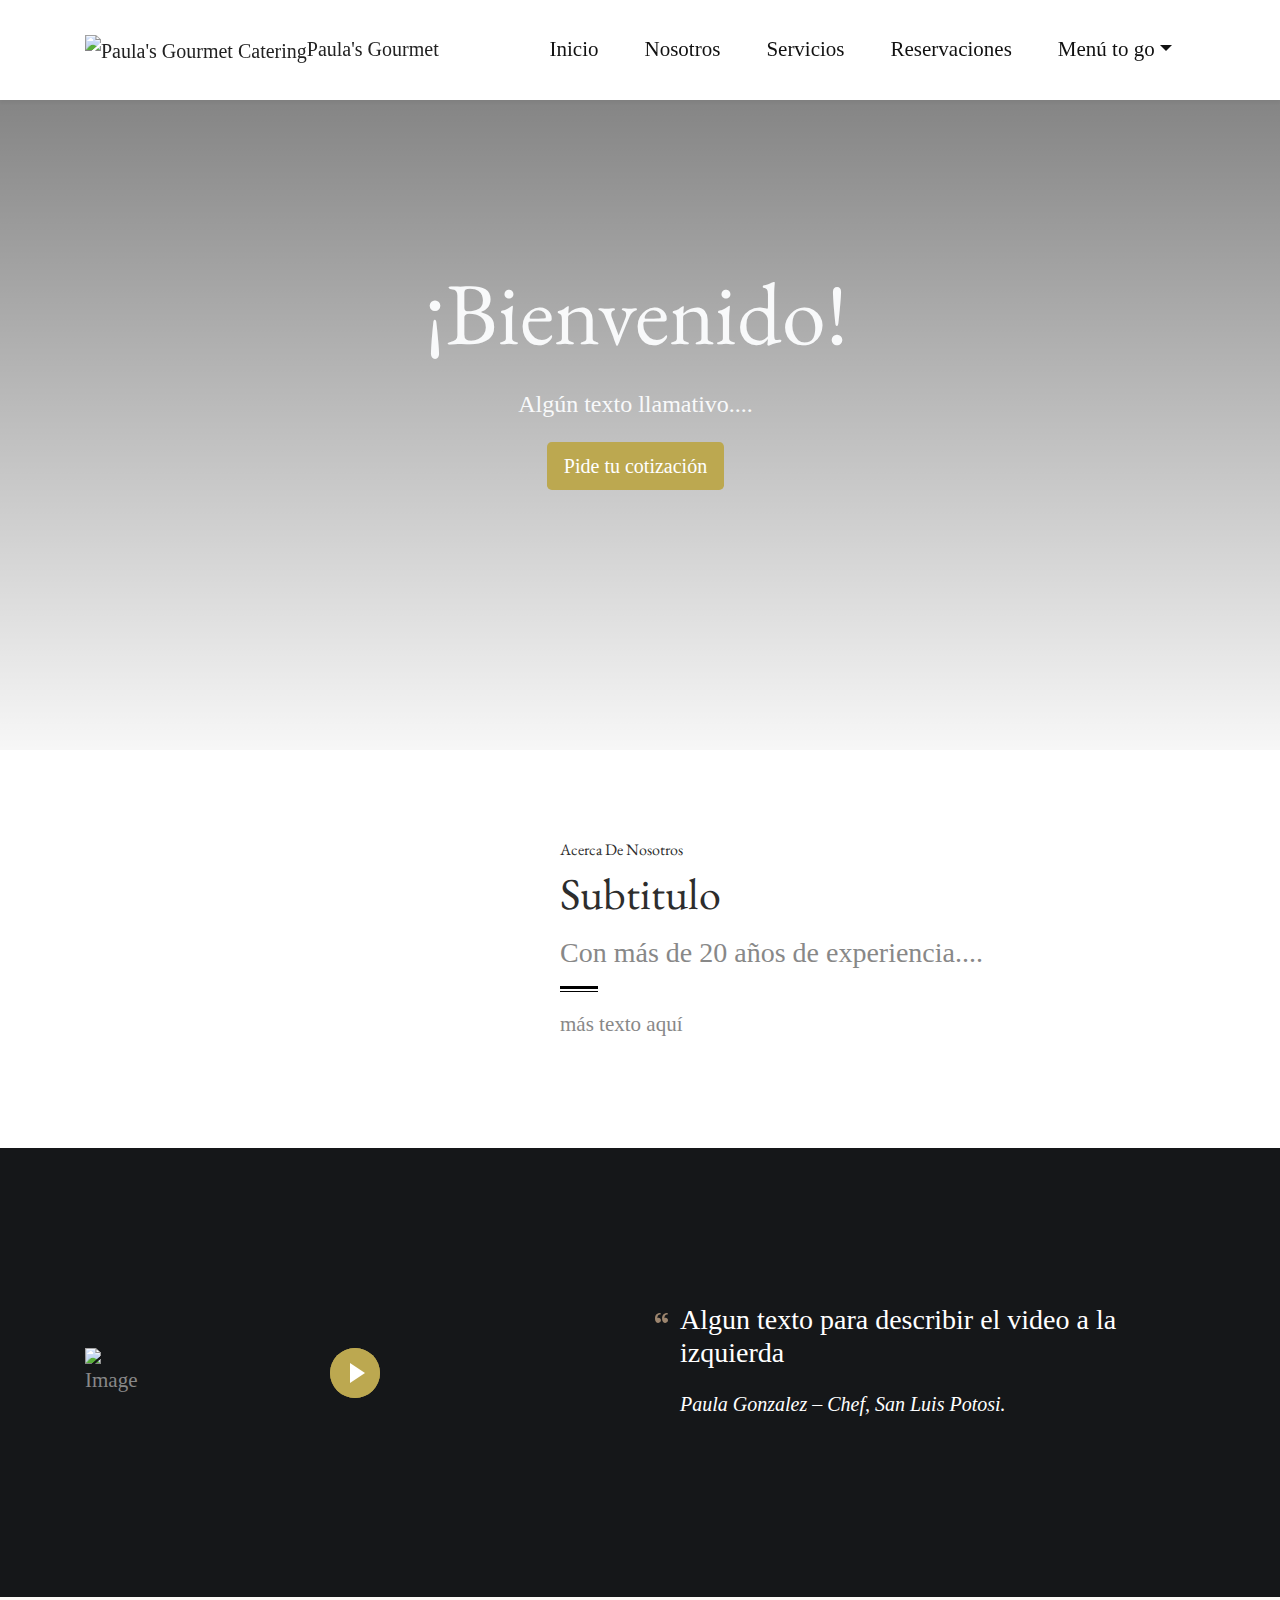
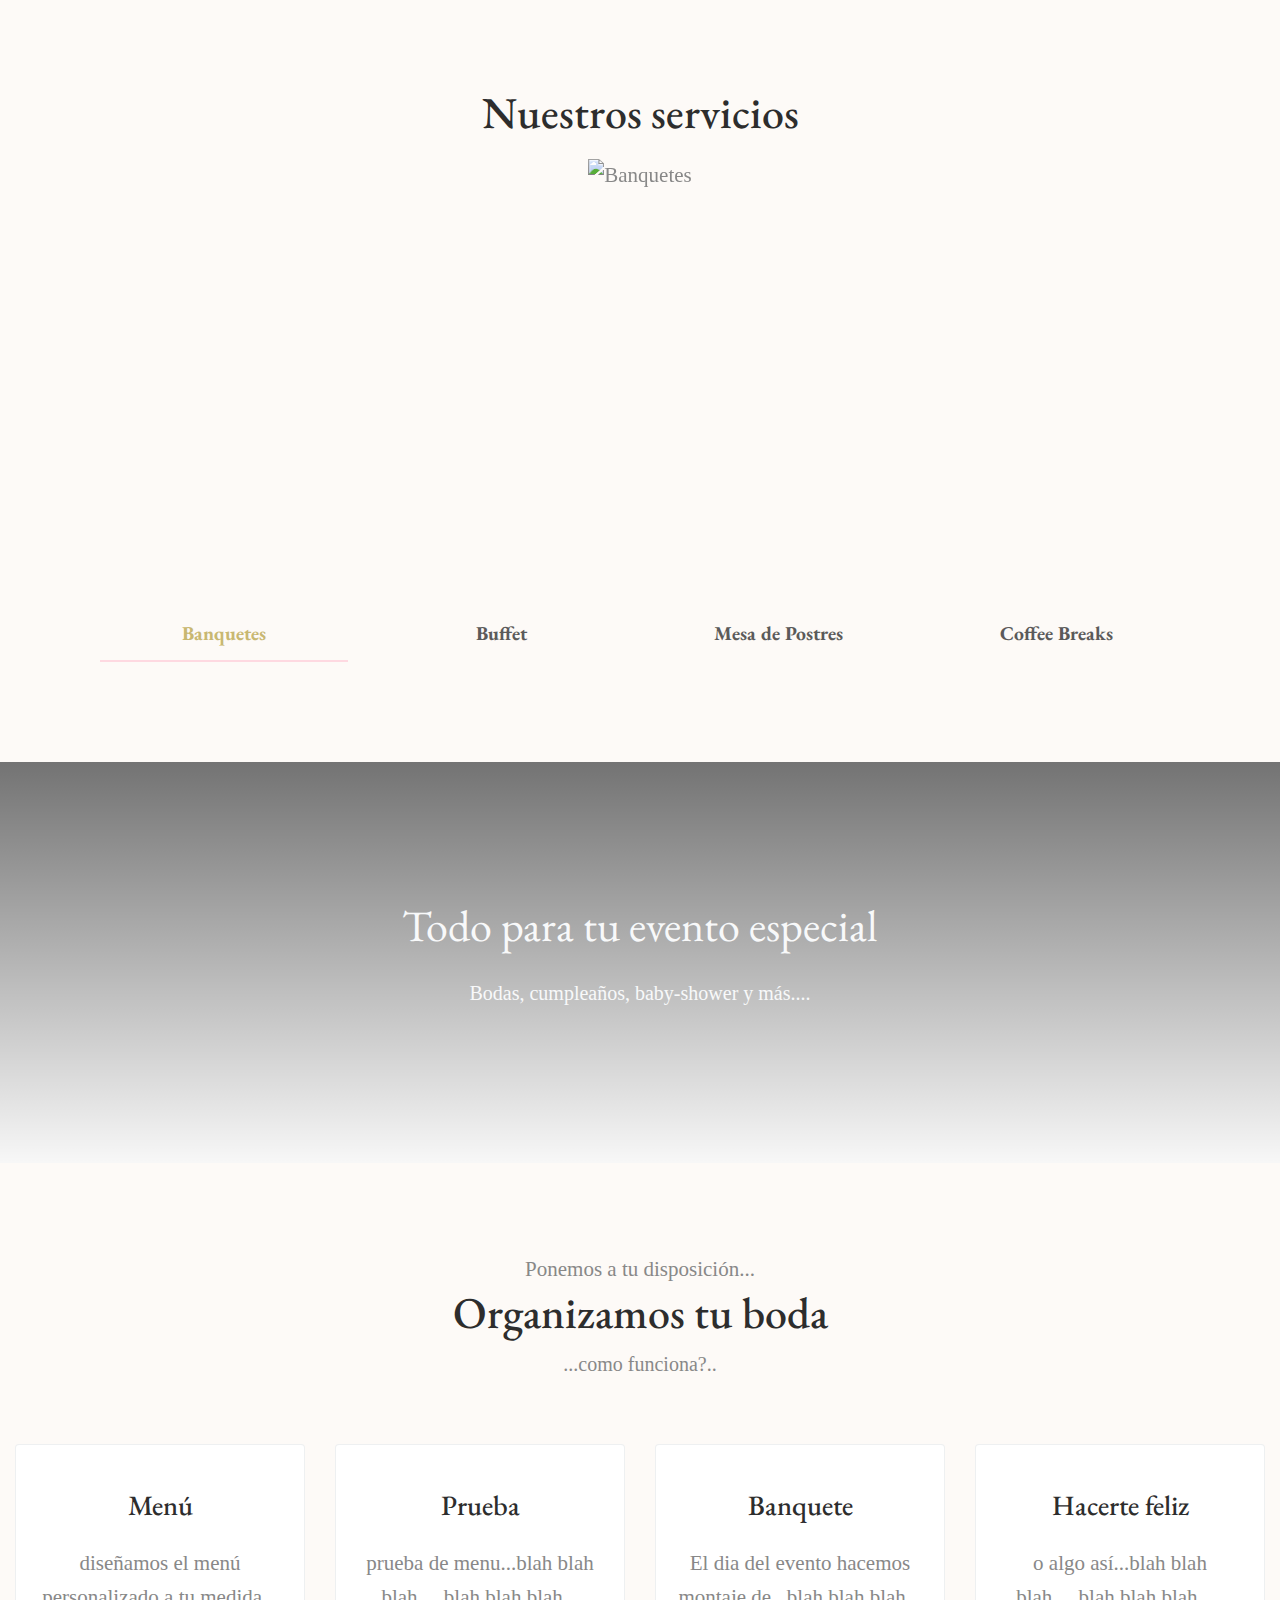
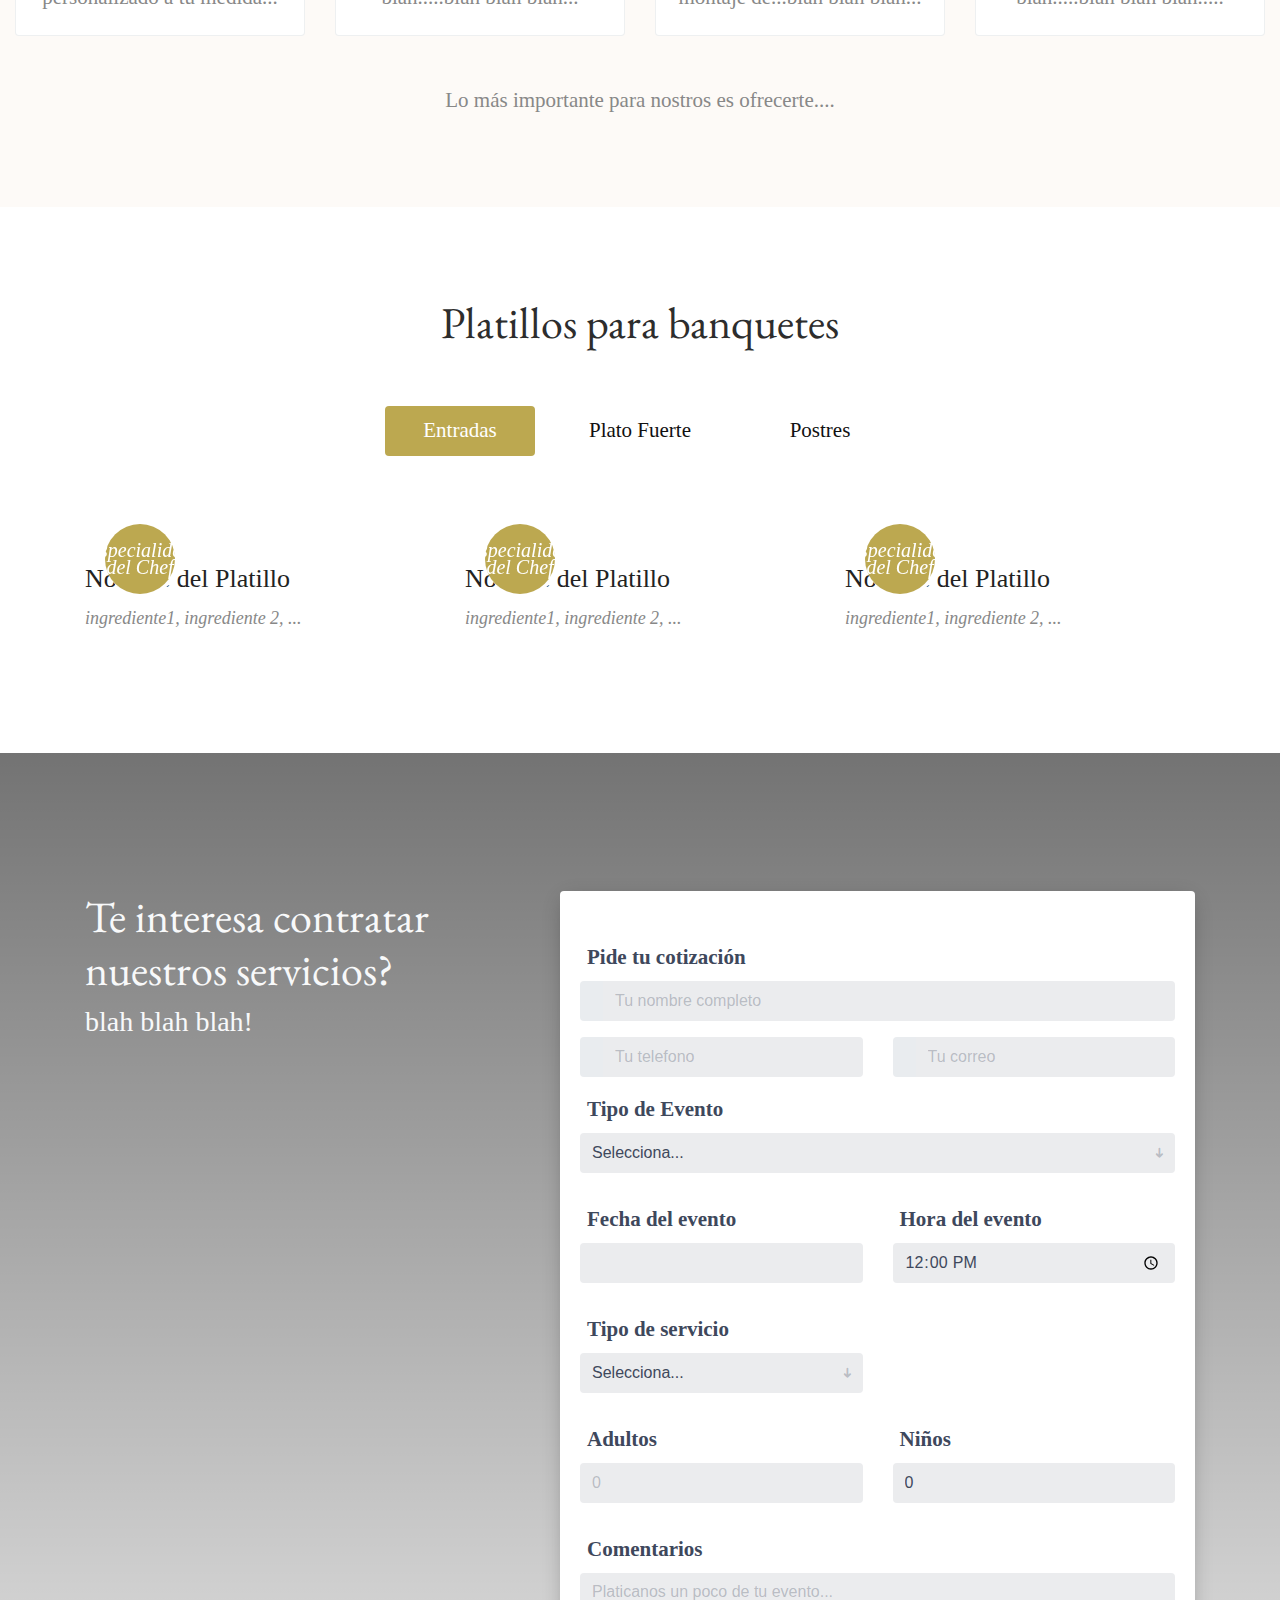
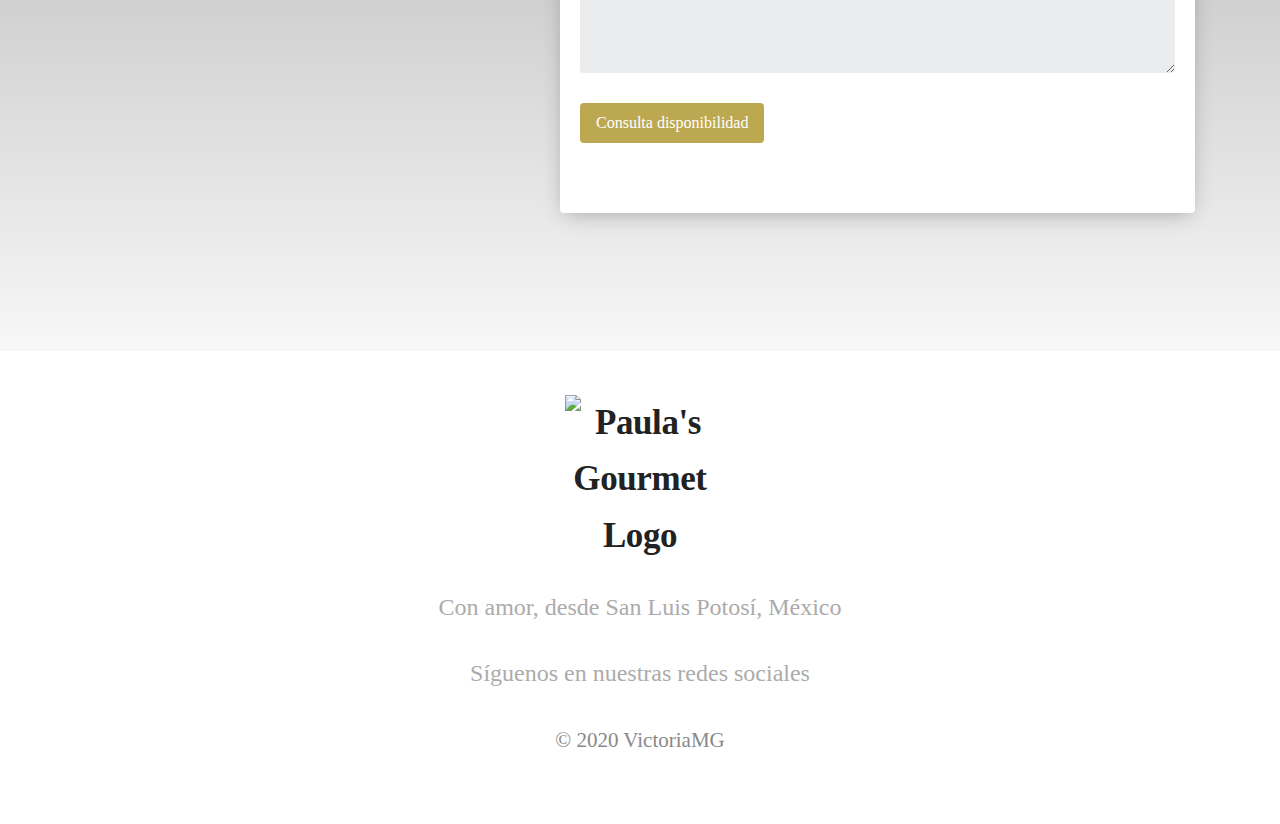
==== commit d4b97aac: "First version, php database and email record." ====
--- a/index.html
+++ b/index.html
@@ -3,13 +3,14 @@
 
 <head>
     <!-- Required meta tags -->
-    <meta charset="utf-8">
-    <meta name="viewport" content="width=device-width, initial-scale=1 shrink-to-fit=yes">
+    <meta charset="utf-8" />
+    <meta name="viewport" content="width=device-width, initial-scale=1 shrink-to-fit=no">
     <meta name="author" content="sharebootstrap.com, victoriamg.it"/>
     <meta name="description" content="Ofrecemos servicios gastronómicos para todo tipo de eventos y reuniones sin un mínimo de comensales requerido">
     <link rel="canonical" href="https://sharebootstrap.com" />
-    <!-- Bootstrap CSS -->
+    <!-- Bootstrap JQuery UI CSS -->
     <link rel="stylesheet" href="https://stackpath.bootstrapcdn.com/bootstrap/4.3.1/css/bootstrap.min.css" integrity="sha384-ggOyR0iXCbMQv3Xipma34MD+dH/1fQ784/j6cY/iJTQUOhcWr7x9JvoRxT2MZw1T" crossorigin="anonymous">
+    <link rel="stylesheet" href="https://code.jquery.com/ui/1.12.1/themes/overcast/jquery-ui.css">
     <!-- Style -->
     <link rel="stylesheet" href="assets/css/style.css">
     <link href="https://fonts.googleapis.com/css?family=EB+Garamond:400,500,600,600i,700,700i,800,800i" rel="stylesheet">
@@ -23,6 +24,7 @@
     <title>Paula's Gourmet Catering</title>
     <script src="https://kit.fontawesome.com/9d039918e2.js" crossorigin="anonymous"></script>
     <script src="https://ajax.googleapis.com/ajax/libs/jquery/3.4.1/jquery.min.js" crossorigin="anonymous"></script>
+    <script src="https://code.jquery.com/ui/1.12.1/jquery-ui.min.js"></script>
     <!--<script src="https://ajax.googleapis.com/ajax/libs/jquery/3.3.1/jquery.min.js"></script>
     <script src="https://cdnjs.cloudflare.com/ajax/libs/popper.js/1.14.7/umd/popper.min.js"></script>
     <script src="https://stackpath.bootstrapcdn.com/bootstrap/4.3.1/js/bootstrap.min.js"></script>-->
@@ -52,10 +54,24 @@
     $dropdown.off("mouseenter mouseleave");
   }
 });
+
+$( function() {
+    $("#fecha").datepicker({
+      autoSize: true,
+      showAnim: "fadeIn",
+      changeMonth: true,
+      changeYear: true,
+      dateFormat: "yy-mm-dd",
+      yearRange:"c:c+2",
+      dayNamesMin: [ "Do", "Lu", "Ma", "Mi", "Ju", "Vi", "Sa" ],
+      monthNamesShort: [ "Ene", "Feb", "Mar", "Abr", "May", "Jun", "Jul", "Ago", "Sep", "Oct", "Nov", "Dic" ]
+    });
+});
+
     </script>
 </head>
 
-<body>
+<body id="page-top">
   <nav class="navbar navbar-expand-lg fixed-top" id="navigation">
       <div class="container">
         <a class="navbar-brand" id="logo-text" href="index.html"><img id="logo" class="logo" src="assets/images/hat.svg" alt="Paula's Gourmet Catering">Paula's Gourmet</a>
@@ -212,7 +228,7 @@
             <div class="row justify-content-center">
                 <div class="col">
                     <div class="mb-5 pb-3 text-center"> <span class="label-title mb-3">Ponemos a tu disposición...</span>
-                        <h1 class="h2 title">Organizamos tu boda</h1>
+                        <h2 class="h2 title">Organizamos tu boda</h2>
                         <p class="w-md-40 mb-0 mx-auto lead">...como funciona?..</p>
                     </div>
                 </div>
@@ -415,94 +431,165 @@
                 </div>
                 <div class="col-md-7">
                     <div class="booking-form">
-                        <form>
+                        <div id="cotizacion_form">
 							<span class="form-label">Pide tu cotización</span>
 							<div class="row">
-								<div class="form-group col-sm-6">
-                                <input class="form-control" type="text" placeholder="Tu nombre" required="required" id="nombre"> </div>
-	                            <div class="form-group col-sm-6">
-	                                <input class="form-control" type="email" placeholder="Tu correo" required="required" id="correo"> </div>
+                <div class="form-group-row col-12 mb-0 has-warning d-none" id="alert_name">
+                <small class='form-text alert alert-danger'>Por favor, escribe tu nombre completo</small>
+              </div>
+                <div class="input-group col-sm-12 mb-3">
+                  <div class="input-group-prepend">
+                    <span class="input-group-text"><i class="fas fa-user"></i></span>
+                  </div>
+                    <input class="form-control" type="text" placeholder="Tu nombre completo" required="required" id="nombre">
+                </div>
+
 							</div>
-                            <div class="row">
-                                <div class="col-sm-6">
-                                    <div class="form-group"> <span class="form-label">Fecha</span>
-                                        <input class="form-control" type="date" required="required" min="2020-04-01" max="2022-12-31" id="fecha"> </div>
-                                </div>
-                                <div class="col-sm-6">
-                                    <div class="form-group"> <span class="form-label">Hora</span>
-                                        <input class="form-control" type="time" required="required" value="12:00" min="07:00" max="23:00" step="10" id="hora"> </div>
-                                </div>
+              <div class="row">
+                <div class="form-group-row col-12 mb-0 text-lg-right has-warning d-none" id="alert_email">
+                <small class='form-text alert alert-danger'>Debes poner un correo</small>
+              </div>
+              <div class="form-group-row col-12 mb-0 has-warning d-none" id="alert_phone">
+              <small class='form-text alert alert-danger'>Debes poner un teléfono</small>
+            </div>
+                <div class="input-group col-sm-6 mb-3">
+                  <div class="input-group-prepend">
+                    <span class="input-group-text"><i class="fas fa-phone"></i></span>
+                  </div>
+                  <input class="form-control" type="tel" placeholder="Tu telefono" required="required" id="telefono">
+                </div>
+                <div class="input-group col-sm-6 mb-3">
+                  <div class="input-group-prepend">
+                    <span class="input-group-text"><i class="fas fa-at"></i></span>
+                  </div>
+                    <input class="form-control" type="email" placeholder="Tu correo" required="required" id="correo">
+                  </div>
+              </div>
+              <div class="row">
+                <div class="col-sm-12">
+                  <div class="form-group"><span class="form-label">Tipo de Evento</span>
+                      <select class="form-control" id="tipo_evento">
+                        <option value="">Selecciona...</option>
+                        <option value="boda">Boda</option>
+                        <option value="bautizo">Bautizo</option>
+                        <option value="cumpleaños">Cumpleaños</option>
+                        <option value="empresarial">Empresarial</option>
+                        <option value="graduación">Graduación</option>
+                        <option value="primera_comunion">Primera Comunión</option>
+                        <option value="xvaños">XV años</option>
+                        <option value="otro">Otro</option>
+                      </select> <span class="select-arrow"></span>
+                  </div>
+              </div>
+              </div>
+              <div class="row">
+                <div class="form-group-row col-12 mb-0 has-warning d-none" id="alert_datetime">
+                <small class='form-text alert alert-danger'>Introduce fecha y hora del evento</small>
+              </div>
+                  <div class="col-sm-6">
+                      <div class="form-group"> <span class="form-label">Fecha del evento</span>
+                          <input class="form-control" type="text" required="required" id="fecha"> </div>
+                  </div>
+                  <div class="col-sm-6">
+                      <div class="form-group"> <span class="form-label">Hora del evento</span>
+                          <input class="form-control" type="time" required="required" value="12:00" min="07:00" max="23:00"  id="hora"> </div>
+                  </div>
+              </div>
+              <div class="row">
+                    <div class="col-sm-6">
+                        <div class="form-group"> <span class="form-label">Tipo de servicio</span>
+                            <select class="form-control" id="tipo_servicio" onchange="seleccion_servicio(this);">
+                              <option value="">Selecciona...</option>
+                              <option value="banquete">Banquete</option>
+                              <option value="buffet">Buffet</option>
+                              <option value="canapes">Canapes</option>
+                              <option value="coffe_break">Coffee Break</option>
+                              <option value="mesa_postres">Mesa de postres</option>
+                              <option value="otro">Otro</option>
+                            </select> <span class="select-arrow"></span></div>
+                    </div>
+                    <div class="col-sm-6">
+                        <div class="form-group" id="tiempos_div" style="display: none;"> <span class="form-label">Tiempos</span>
+                            <select class="form-control" id="tiempos_buffet">
+                              <option value="">Selecciona...</option>
+                              <option value="1">1</option>
+                              <option value="2">2</option>
+                              <option value="3">3</option>
+                              <option value="4">4</option>
+                            </select> <span class="select-arrow"></span>
+                          </div>
+                          <div class="form-group" id="tipo_buffet_div" style="display: none;"> <span class="form-label">Tipo de Buffet</span>
+                              <select class="form-control" id="tipo_buffet">
+                                <option value="">Selecciona...</option>
+                                <option value="antojitos">Antojitos</option>
+                                <option value="continental">Continental</option>
+                                <option value="italiano">Italiano</option>
+                                <option value="sushi">Maki sushi</option>
+                                <option value="mexicano">Mexicano</option>
+                                <option value="tacos">Tacos</option>
+                              </select> <span class="select-arrow"></span>
                             </div>
-                            <div class="row">
-	                                <div class="col-sm-6">
-	                                    <div class="form-group"> <span class="form-label">Tipo de evento</span>
-	                                        <select class="form-control" id="event_type" onchange="seleccion_evento(this);">
-                                            <option value="">Selecciona...</option>
-                    	                      <option value="banquete">Banquete</option>
-                                            <option value="buffet">Buffet</option>
-                                            <option value="canapes">Canapes</option>
-                    												<option value="coffe_break">Coffee Break</option>
-                    												<option value="mesa_postres">Mesa de postres</option>
-                    												<option value="otro">Otro</option>
-	                                        </select> <span class="select-arrow"></span></div>
-	                                </div>
-	                                <div class="col-sm-6">
-	                                    <div class="form-group" id="tiempos" style="display: none;"> <span class="form-label">Tiempos</span>
-	                                        <select class="form-control">
-                                            <option value="">Selecciona...</option>
-                                            <option value="1tiempo">1</option>
-                                            <option value="2tiempos">2</option>
-                                            <option value="3tiempos">3</option>
-                                            <option value="4tiempos">4</option>
-	                                        </select> <span class="select-arrow"></span>
-                                        </div>
-                                        <div class="form-group" id="otro_evento" style="display: none;">
-                                          <span class="form-label">Descripción</span>
-                                          <input class="form-control" type="text" placeholder="describe el tipo de evento">
-    	                                </div>
-	                                </div>
-                                  <hr class="divider-form">
-	                            </div>
-	                            <div class="row">
-	                                <div class="col-sm-6">
-	                                    <div class="form-group"> <span class="form-label">Adultos</span>
-	                                      <input class="form-control" type="number"  required="required" id="adultos" min="1" max="1000" placeholder="0"> </div>
-	                                </div>
-	                                <div class="col-sm-6">
-	                                    <div class="form-group"> <span class="form-label">Niños</span>
-	                                        <input class="form-control" type="number" id="niños" min="0" max="1000" placeholder="0"> </div>
-	                                </div>
-	                            </div>
-                            <div class="form-btn">
-                                <button class="submit-btn">Consulta disponibilidad</button>
-                            </div>
+                          <div class="form-group" id="otro_evento_div" style="display: none;">
+                            <span class="form-label">Descripción</span>
+                            <input class="form-control" type="text" placeholder="describe el tipo de servicio" id="otro_evento">
+                        </div>
+                    </div>
+                </div>
+                <div class="row">
+                  <div class="form-group-row col-12 mb-0 has-warning d-none" id="alert_guests">
+                  <small class='form-text alert alert-danger'>Introduce el número de invitados</small>
+                </div>
+                    <div class="col-sm-6">
+                        <div class="form-group"> <span class="form-label">Adultos</span>
+                          <input class="form-control" type="number"  required="required" id="adultos" min="1" max="1000" placeholder="0"> </div>
+                    </div>
+                    <div class="col-sm-6">
+                        <div class="form-group"> <span class="form-label">Niños</span>
+                            <input class="form-control" type="number" id="niños" min="0" max="1000" value="0"> </div>
+                    </div>
+                </div>
+                <div class="row">
+                  <div class="col-sm-12">
+                    <div class="form-group"> <span class="form-label">Comentarios</span>
+                      <textarea class="form-control" style="height:100px;" id="comentarios" placeholder="Platicanos un poco de tu evento..."></textarea>
+                    </div>
+                  </div>
+                </div>
+                <div class="form-btn">
+                    <button class="btn submit-btn" onClick="sendContact();" id="form_button">Consulta disponibilidad</button>
+                </div>
+                <div id="mail-status" class="form-group-row col-12 mb-0"></div>
 							</div>
-
-                        </form>
-                    </div>
-                </div>
-            </div>
-        </div>
+            </div><!--form-->
+          </div>
+        </div>
+      </div>
+    </div>
   </main>
-    <footer class="footer">
-        <div class="container"> <a class="footer-logo" href="#"><img class="footer-img" src="assets/images/paula's_gourmet_catering.png"></a>
-            <div class="footer-about">Con amor, desde San Luis Potosí, México</div>
-            <div class="socials">
-                <a class="socials-item mr-md-2" href="https://twitter.com/paulas_gourmet"> <i class="fa fa-twitter"></i> </a>
-                <a class="socials-item mc-md-2" href="https://www.facebook.com/pg/Paulas.gourmet/"> <i class="fa fa-facebook"></i> </a>
-                <a class="socials-item ml-md-2" href="https://www.instagram.com/paulasgourmet/"> <i class="fa fa-instagram"></i> </a>
-                <a class="socials-item ml-md-2" href="https://api.whatsapp.com/send?phone=524441300990"> <i class="fa fa-whatsapp"></i> </a>
-            </div>
-			<div class="footer-about">Síguenos en nuestras redes sociales</div>
-			<div class="footer-muted">&#169; 2020 VictoriaMG</div>
-           <!--   <nav class="footer-nav"> <a class="footer-link" href="#">Terms</a> <a class="footer-link" href="#">Privacy Policy</a> <a class="footer-link" href="#">Support</a> </nav> -->
-        </div>
-    </footer>
+  <footer class="footer">
+    <div class="container"> <a class="footer-logo" href="#"><img class="footer-img" src="assets/images/paulas_gourmet_catering.png" alt="Paula's Gourmet Logo"></a>
+        <div class="footer-about">Con amor, desde San Luis Potosí, México</div>
+        <div class="socials">
+            <a class="socials-item mr-md-2" href="https://twitter.com/paulas_gourmet"> <i class="fa fa-twitter"></i> </a>
+            <a class="socials-item mc-md-2" href="https://www.facebook.com/pg/Paulas.gourmet/"> <i class="fa fa-facebook"></i> </a>
+            <a class="socials-item ml-md-2" href="https://www.instagram.com/paulasgourmet/"> <i class="fa fa-instagram"></i> </a>
+            <a class="socials-item ml-md-2" href="https://api.whatsapp.com/send?phone=524441300990"> <i class="fa fa-whatsapp"></i> </a>
+        </div>
+  <div class="footer-about">Síguenos en nuestras redes sociales</div>
+  <div class="footer-muted">&#169; 2020 VictoriaMG</div>
+       <!--   <nav class="footer-nav"> <a class="footer-link" href="#">Terms</a> <a class="footer-link" href="#">Privacy Policy</a> <a class="footer-link" href="#">Support</a> </nav> -->
+    </div>
+  </footer>
+  <!-- Scroll to Top Button-->
+  <a class="scroll-to-top rounded" href="#page-top">
+    <i class="fas fa-angle-up"></i>
+  </a>
     <!-- Optional JavaScript -->
     <!-- jQuery first, then Popper.js, then Bootstrap JS -->
     <!--    <script src="https://ajax.googleapis.com/ajax/libs/jquery/3.4.1/jquery.min.js" integrity="sha384-q8i/X+965DzO0rT7abK41JStQIAqVgRVzpbzo5smXKp4YfRvH+8abtTE1Pi6jizo" crossorigin="anonymous"></script> -->
-       <script src="https://cdnjs.cloudflare.com/ajax/libs/popper.js/1.14.7/umd/popper.min.js" crossorigin="anonymous"></script>
-       <script src="https://stackpath.bootstrapcdn.com/bootstrap/4.3.1/js/bootstrap.min.js" crossorigin="anonymous"></script>
+
+    <script src="https://cdnjs.cloudflare.com/ajax/libs/popper.js/1.14.7/umd/popper.min.js" crossorigin="anonymous"></script>
+    <script src="https://stackpath.bootstrapcdn.com/bootstrap/4.3.1/js/bootstrap.min.js" crossorigin="anonymous"></script>
     <script>
     $(document).on('click', '#navbarSupportedContent', function(e) {
       if($(e.target).is('a')){
@@ -514,18 +601,26 @@
             return bg;
         });
 
-    function seleccion_evento(that) {
+    function seleccion_servicio(that) {
     if (that.value == "banquete") {
-      document.getElementById("tiempos").style.display = "block";
-      document.getElementById("otro_evento").style.display = "none";
+      document.getElementById("tiempos_div").style.display = "block";
+      document.getElementById("otro_evento_div").style.display = "none";
+      document.getElementById("tipo_buffet_div").style.display = "none";
 
     } else if (that.value == "otro"){
-      document.getElementById("tiempos").style.display = "none";
-      document.getElementById("otro_evento").style.display = "block";
-    }
+      document.getElementById("tiempos_div").style.display = "none";
+      document.getElementById("otro_evento_div").style.display = "block";
+      document.getElementById("tipo_buffet_div").style.display = "none";
+
+  } else if (that.value == "buffet"){
+    document.getElementById("tiempos_div").style.display = "none";
+    document.getElementById("otro_evento_div").style.display = "none";
+    document.getElementById("tipo_buffet_div").style.display = "block";
+  }
     else {
-      document.getElementById("tiempos").style.display = "none";
-      document.getElementById("otro_evento").style.display = "none";
+      document.getElementById("tiempos_div").style.display = "none";
+      document.getElementById("otro_evento_div").style.display = "none";
+      document.getElementById("tipo_buffet_div").style.display = "none";
     }
 }
 $(document).ready(function(){
@@ -556,6 +651,71 @@
     document.getElementById("logo").style.width = "80px";
   }
 }
+function sendContact() {
+  var valid;
+  valid = validateContact();
+  if(!valid){
+    $("#mail-status").html("<p class='alert alert-warning'><i class='fas fa-exclamation-triangle fa-fw'></i><strong>&nbsp;Atención</strong>&nbsp;Por favor, revisa que la información sea correcta</p>");
+
+  }else{
+    jQuery.ajax({
+        url: "assets/includes/phplog.php",
+        data:'userName='+$("#nombre").val()+'&userEmail='+
+        $("#correo").val()+'&userPhone='+
+        $("#telefono").val()+'&eventType='+
+        $("#tipo_evento").val()+'&eventDate='+
+        $("#fecha").val()+'&eventTime='+
+        $("#hora").val()+'&serviceType='+
+        $("#tipo_servicio").val()+'&buffetType='+
+        $("#tipo_buffet").val()+'&courses='+
+        $("#tiempos_buffet").val()+'&otherDescription='+
+        $("#otro_evento").val()+'&adults='+
+        $("#adultos").val()+'&children='+
+        $("#niños").val()+'&comments='+
+        $("#comentarios").val(),
+        type: "POST",
+        success:function(data){
+            $("#mail-status").html(data);
+            $("#form_button").prop("disabled", true);
+            $("#form_button").addClass("disabled");
+        },
+        error:function (){
+          $("#mail-status").html("<small class='form-text alert alert-danger'><i class='fas fa-times'>&nbsp;Se ha presentado un problema, por favor intenta más tarde.</small>");
+        }
+    });
+  }
+}
+function validateContact() {
+	var valid = true;
+	$(".has-warning").addClass("d-none");
+	if (!$("#nombre").val()) {
+		$("#alert_name").removeClass("d-none");
+		valid = false;
+	}
+	if (!$("#correo").val()) {
+		$("#alert_email").removeClass("d-none");
+		valid = false;
+	}
+	if (!$("#correo").val().match(/^([\w-\.]+@([\w-]+\.)+[\w-]{2,4})?$/)) {
+		$("#alert_email").removeClass("d-none");
+		$("#alert_email").html("<small class='form-text alert alert-danger'>Correo invalido</small>");
+		valid = false;
+	}
+	if (!$("#telefono").val()) {
+		$("#alert_phone").removeClass("d-none");
+		valid = false;
+	}
+	if (!$("#fecha").val()) {
+		$("#alert_datetime").removeClass("d-none");
+		valid = false;
+	}
+	if (!$("#adultos").val()) {
+		$("#alert_guests").removeClass("d-none");
+		valid = false;
+	}
+	return valid;
+}
+
     </script>
 </body>
 
--- a/assets/css/style.css
+++ b/assets/css/style.css
@@ -394,10 +394,14 @@
     margin-bottom: 35px;
 }
 .divider-form{
+  width: 100%;
   color: var(--secondary-color);
   display: inline-block;
   margin-top: 10px;
   margin-bottom: 10px;
+  margin-left: auto;
+  margin-right: auto;
+  border-bottom: 1px solid;
 }
 @media (min-width: 768px) {
     .divider-wrap {
@@ -438,9 +442,8 @@
     position: relative;
     margin-bottom: 30px;
 }
-.booking-form .form-control {
+.booking-form .form-control  {
     background-color: #ebecee;
-    border-radius: 1px;
     border: none;
     height: 40px;
     -webkit-box-shadow: none;
@@ -450,6 +453,10 @@
     padding: 0.42rem .75rem;
     font-family: sans-serif;
     font-size: 16px;
+    transition: border-color 0.15s ease-in-out, box-shadow 0.15s ease-in-out;
+}
+.input-group-prepend span{
+    border: none;
 }
 .booking-form .form-control::-webkit-input-placeholder {
     color: rgba(62, 72, 92, 0.3);
@@ -529,6 +536,18 @@
 .booking-cta p {
     font-size: 16px;
     color: rgba(255, 255, 255, 0.8);
+}
+.booking-form .alert {
+  margin-top: 0px;
+  margin-bottom: 2px;
+  height: 25px;
+  line-height:25px;
+  padding:0px 10px;
+}
+
+#mail-status {
+  display: block;
+  margin-top: 20px;
 }
 /*////////////////////////////
 Video testimonial
@@ -789,3 +808,31 @@
 	font-family: 'EB Garamond', serif;
 	font-size: 110%;
 }
+/*////////////////////////////
+Scroll to top
+///////////////////////////*/
+
+.scroll-to-top {
+  position: fixed;
+  right: 1rem;
+  bottom: 1rem;
+  display: none;
+  width: 2.75rem;
+  height: 2.75rem;
+  text-align: center;
+  color: #fff;
+  background: rgba(90, 92, 105, 0.5);
+  line-height: 46px;
+}
+
+.scroll-to-top:focus, .scroll-to-top:hover {
+  color: white;
+}
+
+.scroll-to-top:hover {
+  background: #5a5c69;
+}
+
+.scroll-to-top i {
+  font-weight: 800;
+}
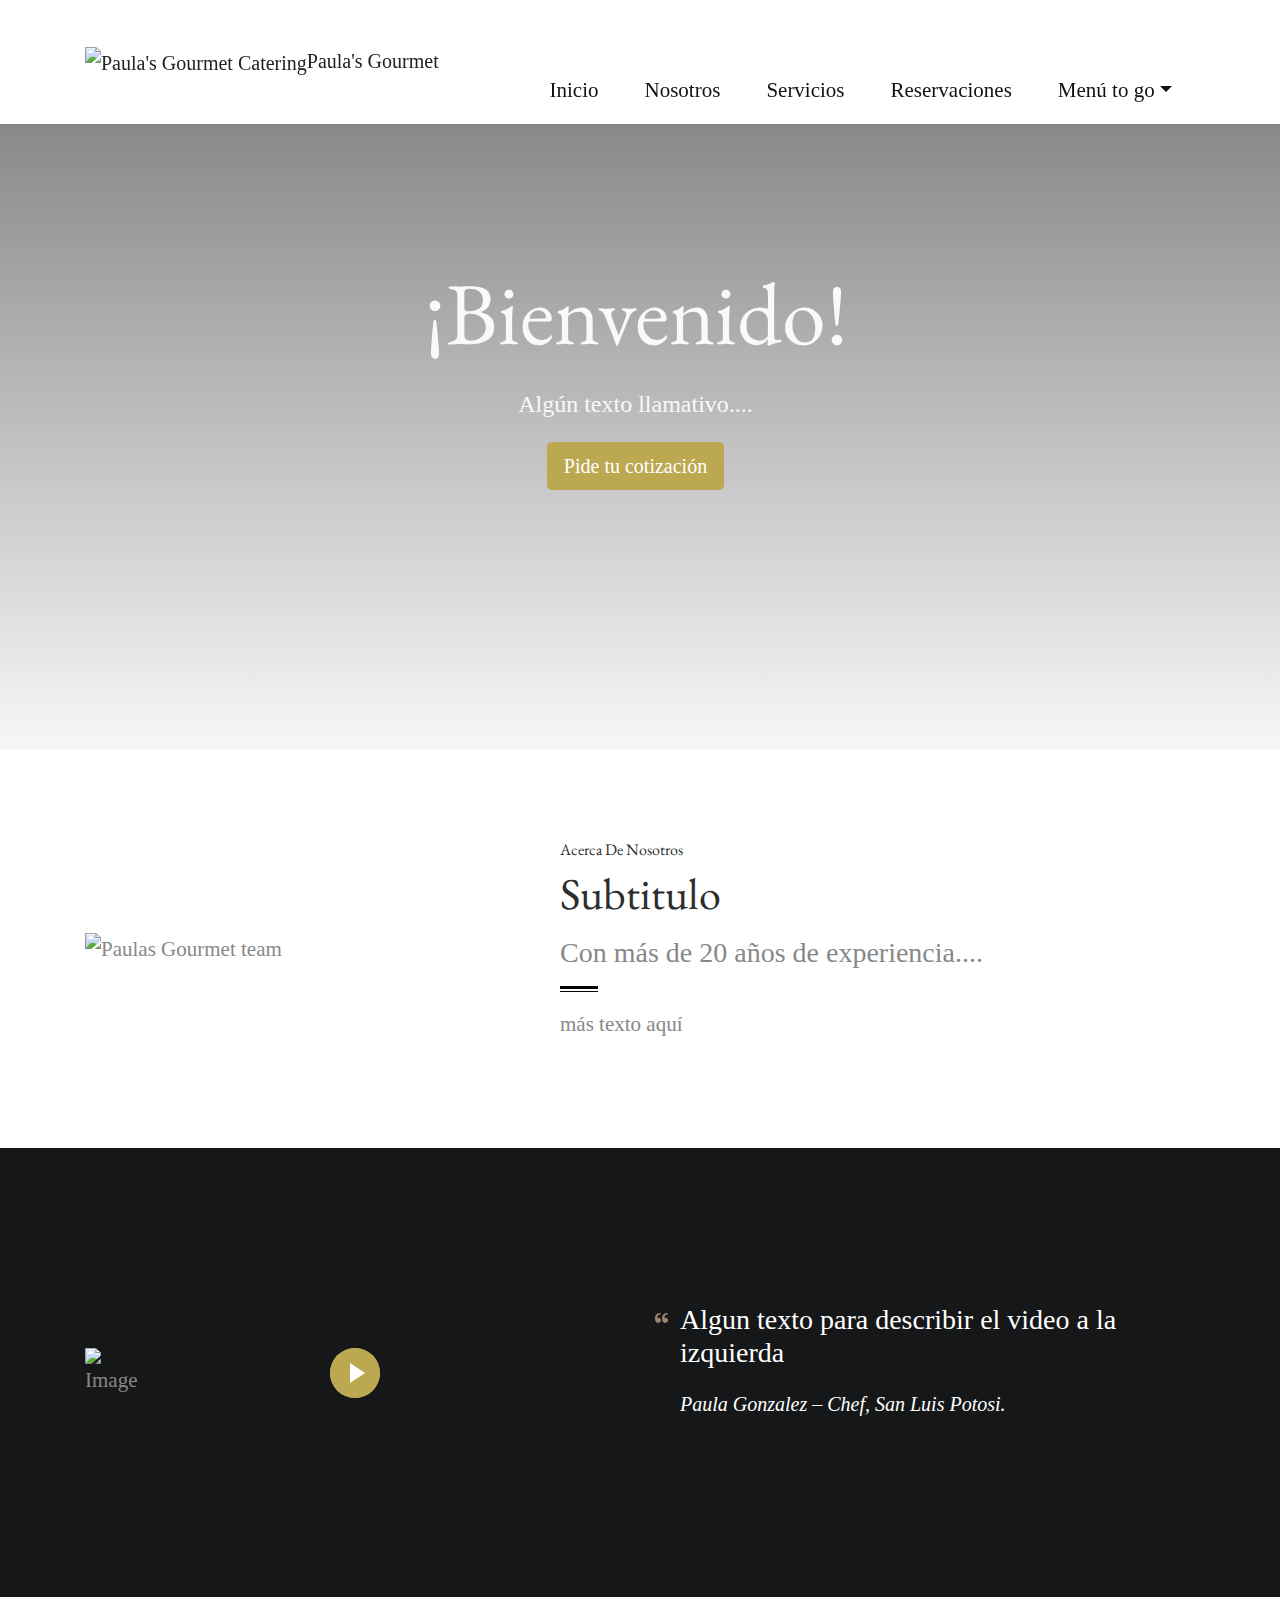
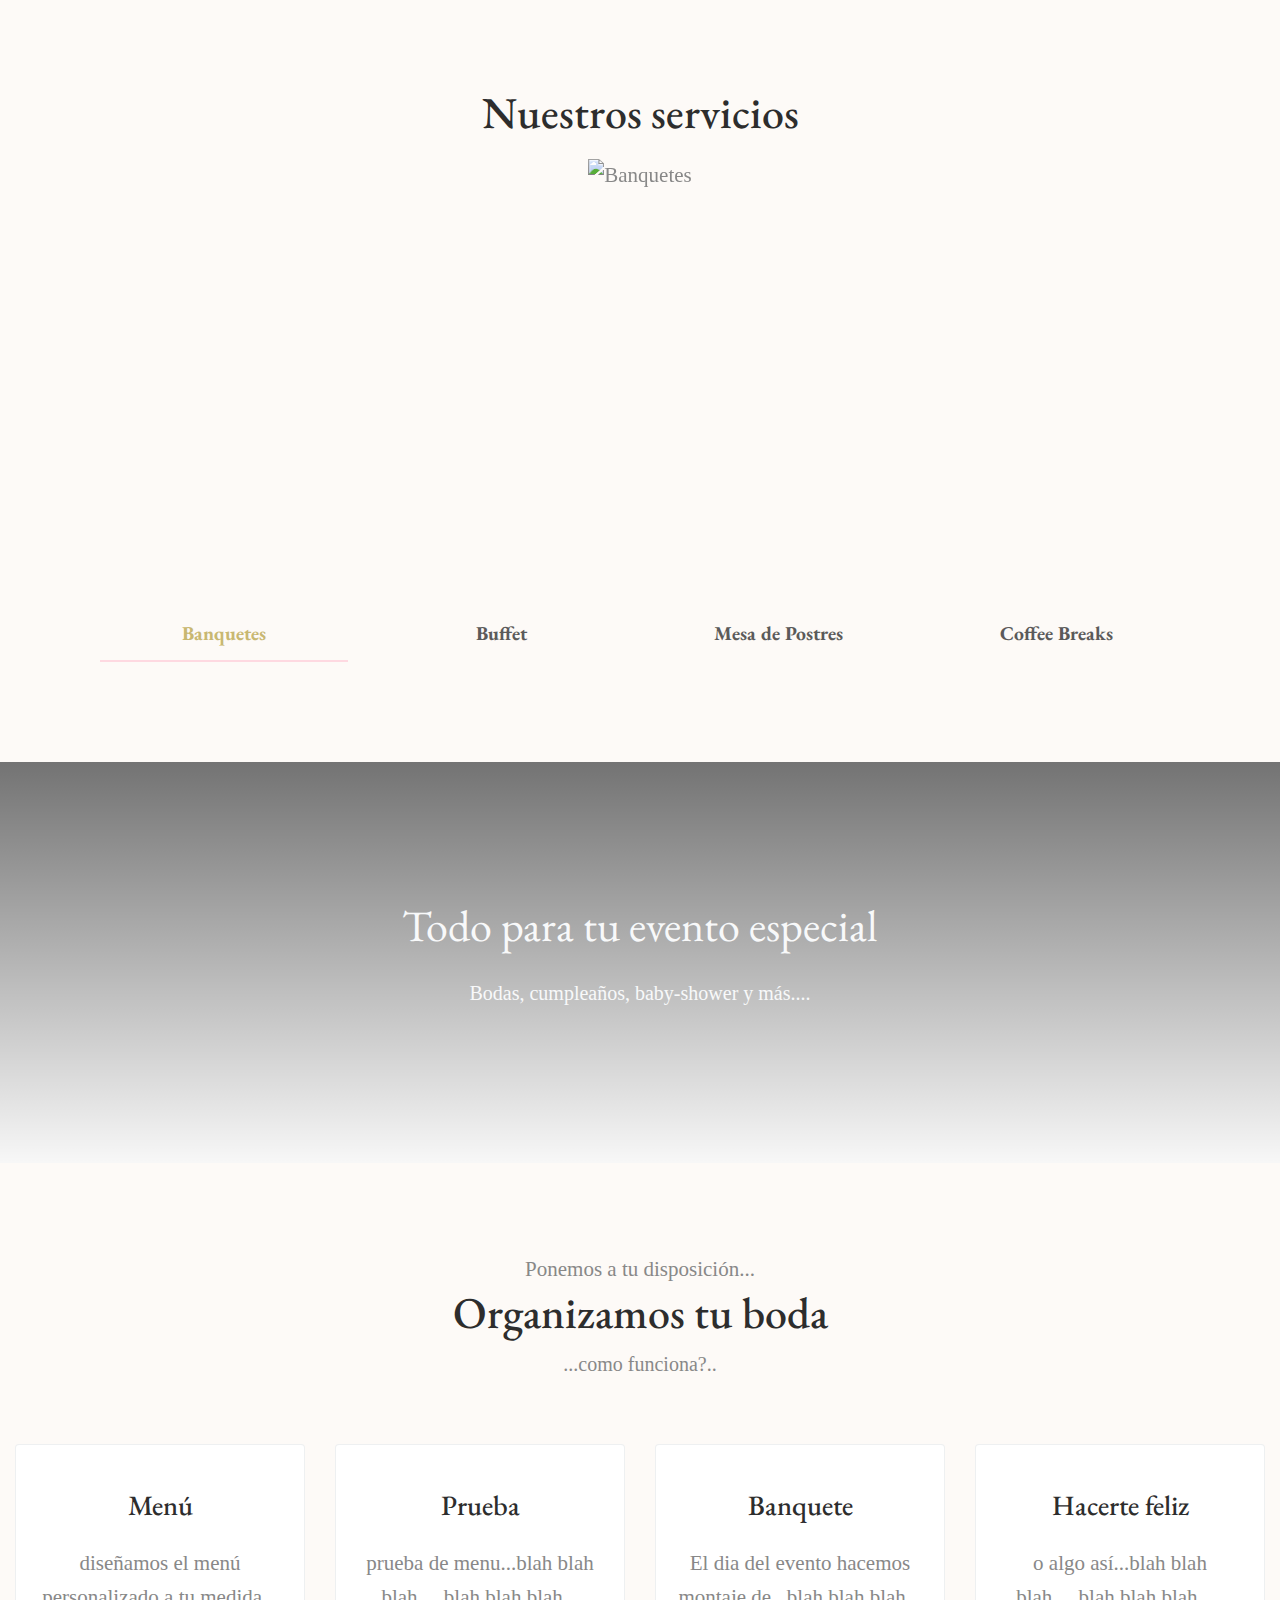
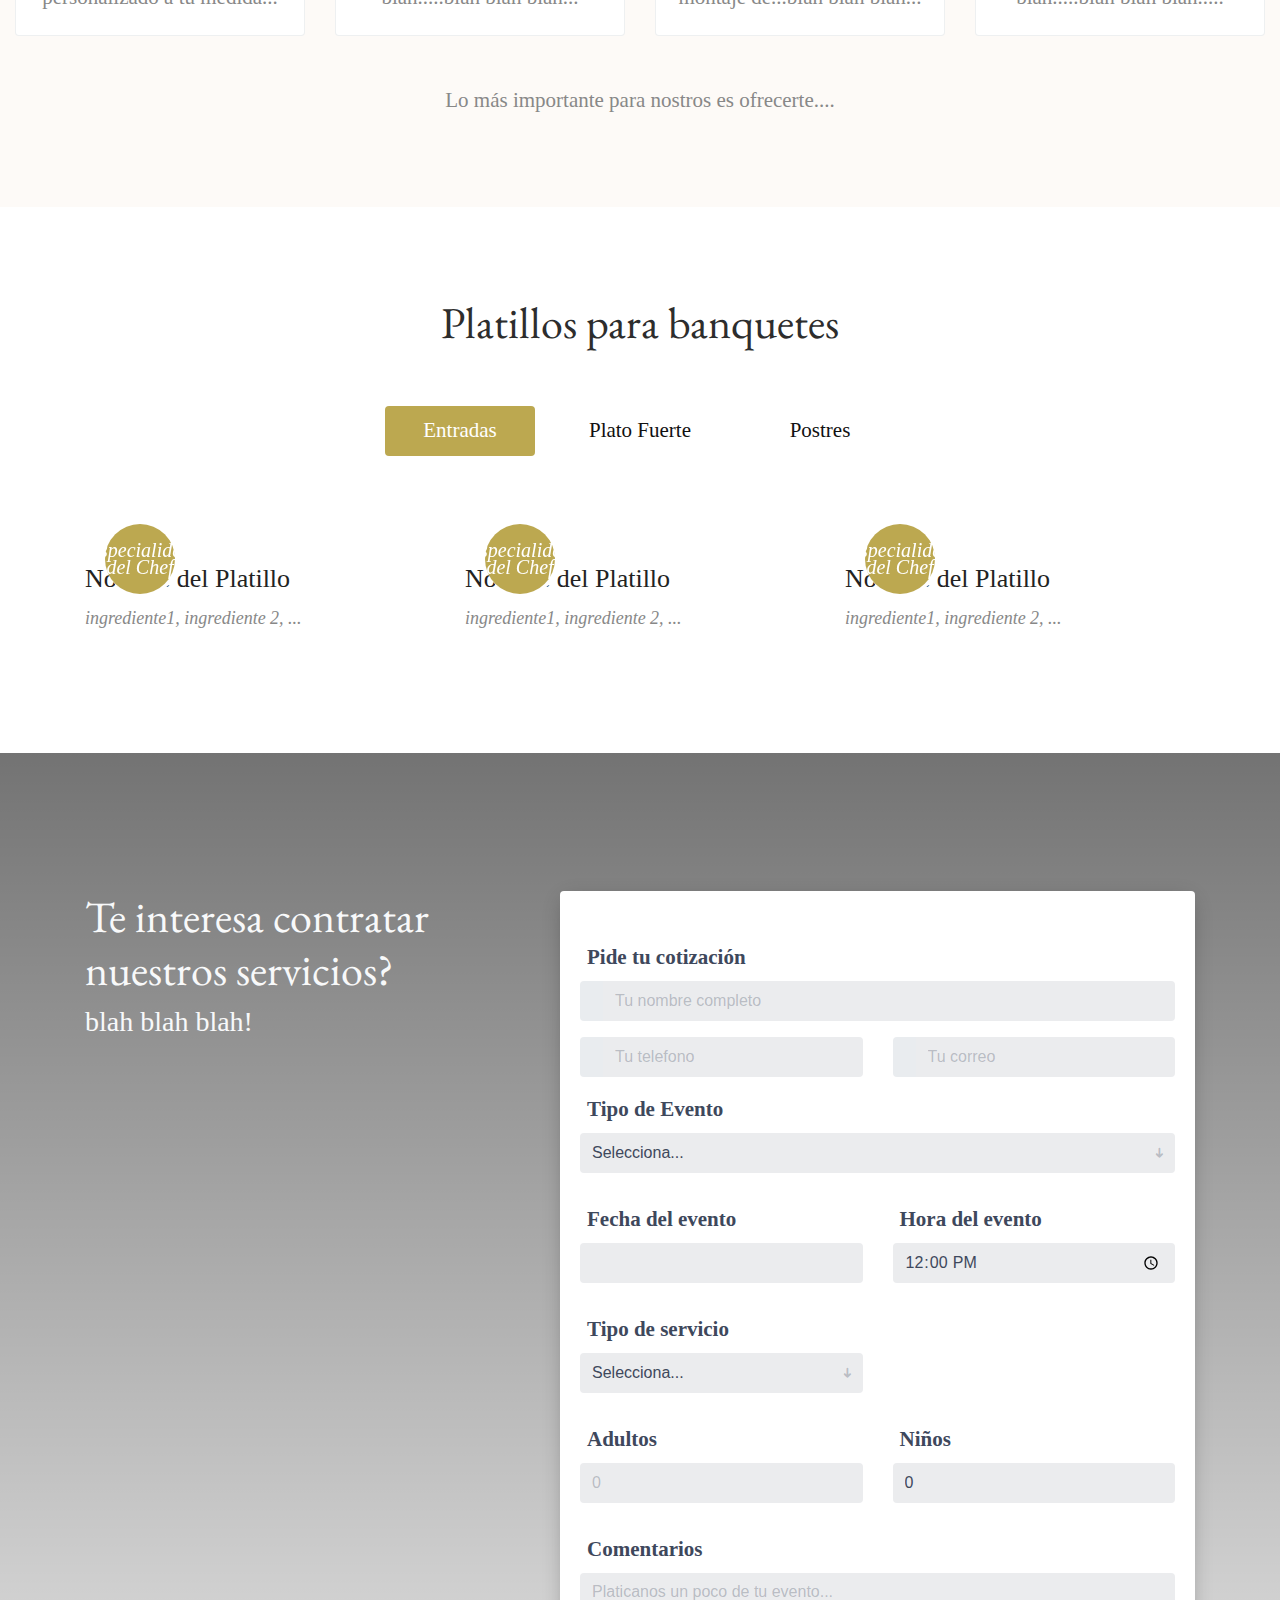
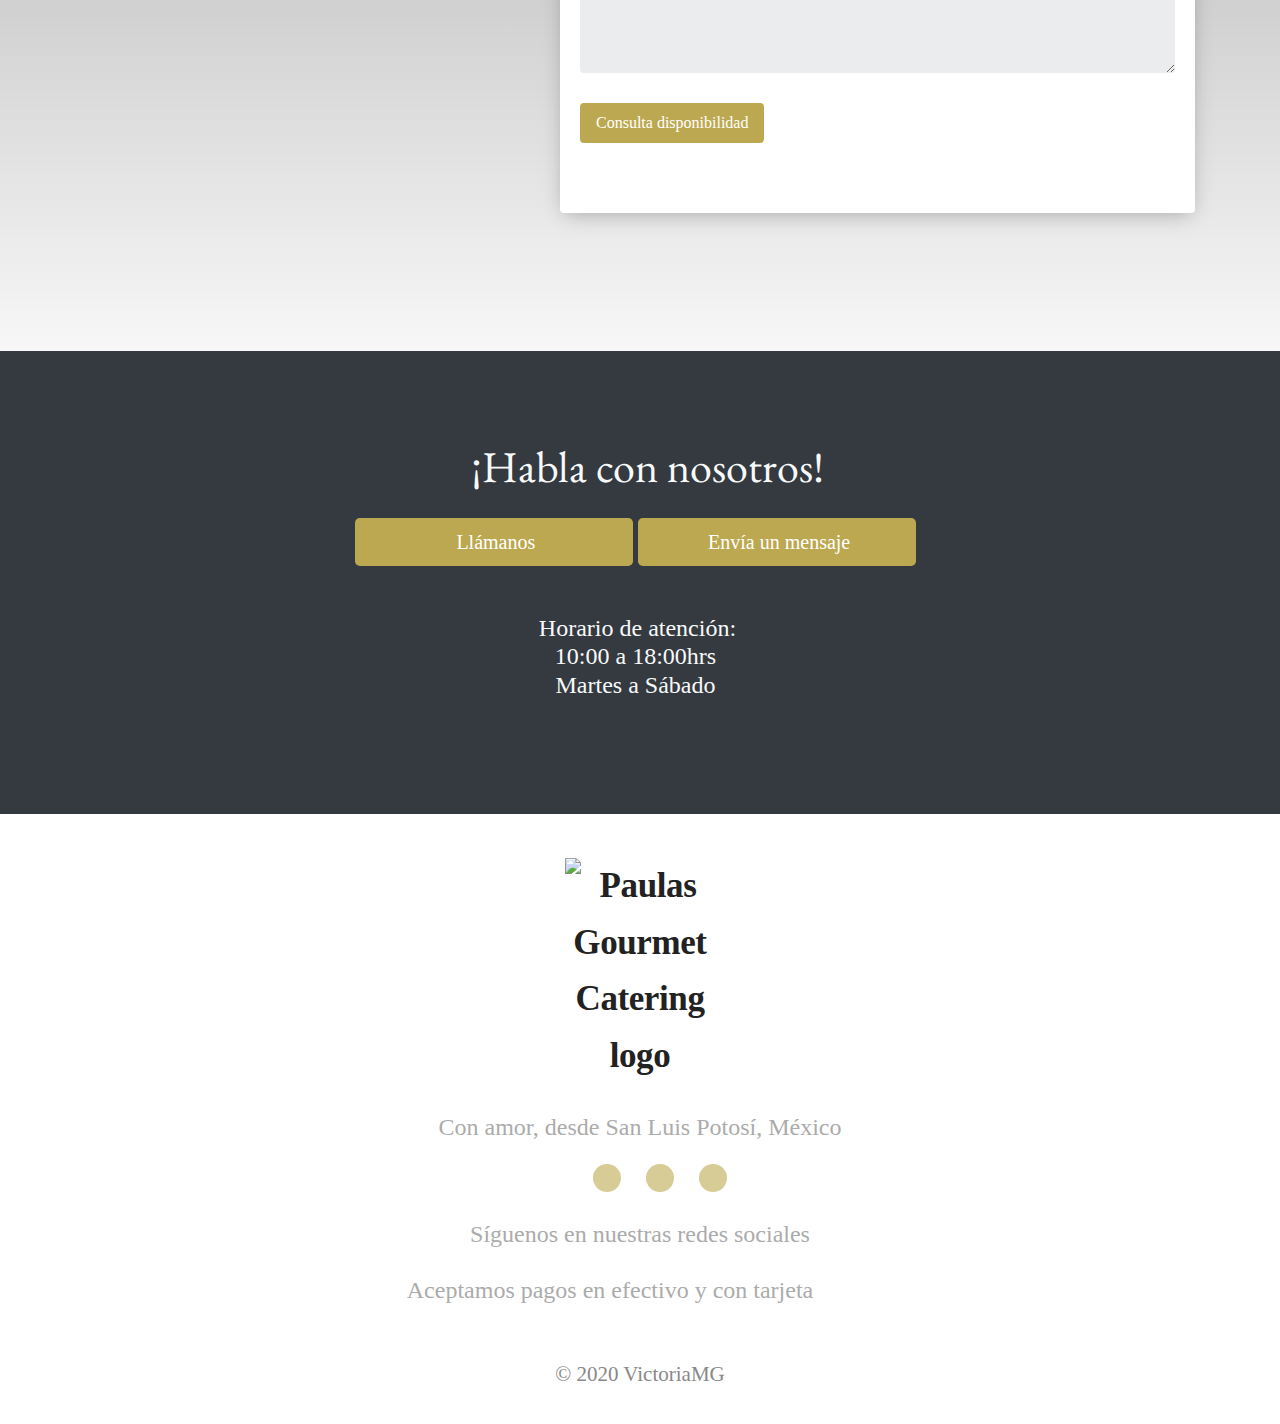
==== commit 4e6bb431: "New navigation bar, footer. Added contact section. Dividing script files." ====
--- a/index.html
+++ b/index.html
@@ -2,173 +2,137 @@
 <html lang="es">
 
 <head>
-    <!-- Required meta tags -->
-    <meta charset="utf-8" />
-    <meta name="viewport" content="width=device-width, initial-scale=1 shrink-to-fit=no">
-    <meta name="author" content="sharebootstrap.com, victoriamg.it"/>
-    <meta name="description" content="Ofrecemos servicios gastronómicos para todo tipo de eventos y reuniones sin un mínimo de comensales requerido">
-    <link rel="canonical" href="https://sharebootstrap.com" />
-    <!-- Bootstrap JQuery UI CSS -->
-    <link rel="stylesheet" href="https://stackpath.bootstrapcdn.com/bootstrap/4.3.1/css/bootstrap.min.css" integrity="sha384-ggOyR0iXCbMQv3Xipma34MD+dH/1fQ784/j6cY/iJTQUOhcWr7x9JvoRxT2MZw1T" crossorigin="anonymous">
-    <link rel="stylesheet" href="https://code.jquery.com/ui/1.12.1/themes/overcast/jquery-ui.css">
-    <!-- Style -->
-    <link rel="stylesheet" href="assets/css/style.css">
-    <link href="https://fonts.googleapis.com/css?family=EB+Garamond:400,500,600,600i,700,700i,800,800i" rel="stylesheet">
-    <link href="https://fonts.googleapis.com/css?family=Open+Sans:300,400,600,700" rel="stylesheet">
-    <link href="https://fonts.googleapis.com/css?family=Rochester" rel="stylesheet">
-    <!-- icons -->
-      <!--  <link rel="stylesheet" href="https://maxcdn.icons8.com/fonts/line-awesome/1.1/css/line-awesome-font-awesome.min.css">
-    <link href="assets/fontawesome-free/css/fontawesome.css" rel="stylesheet">-->
-    <!-- Favicon -->
-    <link rel="shortcut icon" href="assets/images/favicon.png"/>
-    <title>Paula's Gourmet Catering</title>
-    <script src="https://kit.fontawesome.com/9d039918e2.js" crossorigin="anonymous"></script>
-    <script src="https://ajax.googleapis.com/ajax/libs/jquery/3.4.1/jquery.min.js" crossorigin="anonymous"></script>
-    <script src="https://code.jquery.com/ui/1.12.1/jquery-ui.min.js"></script>
-    <!--<script src="https://ajax.googleapis.com/ajax/libs/jquery/3.3.1/jquery.min.js"></script>
-    <script src="https://cdnjs.cloudflare.com/ajax/libs/popper.js/1.14.7/umd/popper.min.js"></script>
-    <script src="https://stackpath.bootstrapcdn.com/bootstrap/4.3.1/js/bootstrap.min.js"></script>-->
-    <script>
-    const $dropdown = $(".nav-item.dropdown");
-    const $dropdownToggle = $(".nav-link.dropdown-toggle");
-    const $dropdownMenu = $(".dropdown-menu");
-    const showClass = "show";
+  <!-- Required meta tags -->
+  <meta charset="utf-8" />
+  <meta name="viewport" content="width=device-width, initial-scale=1 shrink-to-fit=no">
+  <meta name="author" content="sharebootstrap.com, victoriamg.it"/>
+  <meta name="description" content="Ofrecemos servicios gastronómicos para todo tipo de eventos y reuniones sin un mínimo de comensales requerido">
+  <link rel="canonical" href="https://sharebootstrap.com" />
+  <!-- Bootstrap JQuery UI CSS -->
+  <link rel="stylesheet" href="https://stackpath.bootstrapcdn.com/bootstrap/4.3.1/css/bootstrap.min.css" integrity="sha384-ggOyR0iXCbMQv3Xipma34MD+dH/1fQ784/j6cY/iJTQUOhcWr7x9JvoRxT2MZw1T" crossorigin="anonymous">
+  <link rel="stylesheet" href="https://code.jquery.com/ui/1.12.1/themes/overcast/jquery-ui.css">
+  <!-- Style -->
+  <link rel="stylesheet" href="assets/css/style.css">
+  <link href="https://fonts.googleapis.com/css?family=EB+Garamond:400,500,600,600i,700,700i,800,800i" rel="stylesheet">
+  <link href="https://fonts.googleapis.com/css?family=Open+Sans:300,400,600,700" rel="stylesheet">
+  <link href="https://fonts.googleapis.com/css?family=Rochester" rel="stylesheet">
+  <!-- icons -->
+  <script src="https://kit.fontawesome.com/9d039918e2.js" crossorigin="anonymous"></script>
+  <!-- Favicon -->
+  <link rel="shortcut icon" href="assets/images/favicon.png"/>
+  <title>Paula's Gourmet Catering</title>
 
-$(window).on("load resize", function() {
-  if (this.matchMedia("(min-width: 768px)").matches) {
-    $dropdown.hover(
-      function() {
-        const $this = $(this);
-        $this.addClass(showClass);
-        $this.find($dropdownToggle).attr("aria-expanded", "true");
-        $this.find($dropdownMenu).addClass(showClass);
-      },
-      function() {
-        const $this = $(this);
-        $this.removeClass(showClass);
-        $this.find($dropdownToggle).attr("aria-expanded", "false");
-        $this.find($dropdownMenu).removeClass(showClass);
-      }
-    );
-  } else {
-    $dropdown.off("mouseenter mouseleave");
-  }
-});
-
-$( function() {
-    $("#fecha").datepicker({
-      autoSize: true,
-      showAnim: "fadeIn",
-      changeMonth: true,
-      changeYear: true,
-      dateFormat: "yy-mm-dd",
-      yearRange:"c:c+2",
-      dayNamesMin: [ "Do", "Lu", "Ma", "Mi", "Ju", "Vi", "Sa" ],
-      monthNamesShort: [ "Ene", "Feb", "Mar", "Abr", "May", "Jun", "Jul", "Ago", "Sep", "Oct", "Nov", "Dic" ]
-    });
-});
-
-    </script>
+  <script src="https://ajax.googleapis.com/ajax/libs/jquery/3.4.1/jquery.min.js" crossorigin="anonymous"></script>
+  <script src="https://code.jquery.com/ui/1.12.1/jquery-ui.min.js"></script>
+  <script>
+  $( function() {
+      $("#fecha").datepicker({
+        autoSize: true,
+        showAnim: "fadeIn",
+        changeMonth: true,
+        changeYear: true,
+        dateFormat: "yy-mm-dd",
+        minDate: "+1d",
+        yearRange:"c:c+2",
+        dayNamesMin: [ "Do", "Lu", "Ma", "Mi", "Ju", "Vi", "Sa" ],
+        monthNamesShort: [ "Ene", "Feb", "Mar", "Abr", "May", "Jun", "Jul", "Ago", "Sep", "Oct", "Nov", "Dic" ]
+      });
+  });
+  </script>
 </head>
-
 <body id="page-top">
   <nav class="navbar navbar-expand-lg fixed-top" id="navigation">
+    <div class="container">
+      <a class="navbar-brand" id="logo-text" href="index.html"><img id="logo" class="logo" src="assets/images/hat.svg" alt="Paula's Gourmet Catering">Paula's Gourmet</a>
+      <button class="navbar-toggler" type="button" data-toggle="collapse" data-target="#navbarSupportedContent" aria-controls="navbarSupportedContent" aria-expanded="false" aria-label="Toggle navigation"> <i class="fa fa-bars"></i> </button>
+      <div class="collapse navbar-collapse flex-column ml-lg-0 ml-3" id="navbarSupportedContent">
+        <ul class="navbar-nav social-section flex-row mb-2" id="social-section">
+          <li class="nav-item"><a href="https://www.facebook.com/pg/Paulas.gourmet/" title="Facebook" target="_blank"><i class="fa fa-facebook fa-fw"></i></a></li>
+          <li class="nav-item"><a href="https://www.instagram.com/paulasgourmet" title="Instagram" target="_blank"><i class="fa fa-instagram fa-fw"></i></a></li>
+          <li class="nav-item"><a href="https://twitter.com/paulas_gourmet" title="Twitter" target="_blank"><i class="fa fa-twitter fa-fw"></i></a></li>
+          <li class="nav-item"><a href="mailto:paulas.gourmet@gmail.com" data-toggle="tooltip" data-placement="bottom" title="paulas.gourmet@gmail.com"><i class="fa fa-envelope fa-fw"></i></a></li>
+          <li class="nav-item"><a href="tel:+524441300990" data-toggle="tooltip" data-placement="bottom" title="+52 444 130 0990"><i class="fa fa-phone fa-fw"></i></a></li>
+        </ul>
+        <ul class="navbar-nav ml-auto">
+          <li class="nav-item active"><a class="nav-link"  data-target=".in" href="#">Inicio</a></li>
+          <li class="nav-item"><a class="nav-link"  data-target=".in" href="#about">Nosotros</a></li>
+          <li class="nav-item"><a class="nav-link"  data-target=".in" href="#servicios">Servicios</a></li>
+          <li class="nav-item"><a class="nav-link"  data-target=".in" href="#reservaciones">Reservaciones</a></li>
+          <li class="nav-item dropdown">
+            <a class="nav-link dropdown-toggle" href="#" id="menuDropdown" role="button" data-toggle="dropdown"  aria-haspopup="true" aria-expanded="false">Menú to go</a>
+            <ul class="dropdown-menu dropdown-menu-right" aria-labelledby="menuDropdown">
+              <li><a class="dropdown-item" href="menu.html#menu1"><i class="fas fa-drumstick-bite"></i>&emsp;A la carta</a></li>
+              <li class="divider dropdown-divider"></li>
+              <li><a class="dropdown-item" href="menu.html#menu2"><i class="fas fa-pizza-slice"></i>&emsp;Pizza</a></li>
+              <li class="divider dropdown-divider"></li>
+              <li><a class="dropdown-item" href="menu.html#menu3"><i class="fas fa-seedling"></i>&emsp;Ensaladas</a></li>
+            </ul>
+          </li>
+        </ul>
+      </div>
+    </div>
+  </nav>
+  <main>
+    <section id="hero" class="has-overlay">
       <div class="container">
-        <a class="navbar-brand" id="logo-text" href="index.html"><img id="logo" class="logo" src="assets/images/hat.svg" alt="Paula's Gourmet Catering">Paula's Gourmet</a>
-          <button class="navbar-toggler" type="button" data-toggle="collapse" data-target="#navbarSupportedContent" aria-controls="navbarSupportedContent" aria-expanded="false" aria-label="Toggle navigation"> <i class="fa fa-bars"></i> </button>
-          <div class="collapse navbar-collapse" id="navbarSupportedContent">
-              <ul class="navbar-nav ml-auto">
-                  <li class="nav-item active"> <a class="nav-link"  data-target=".in" href="#">Inicio</a> </li>
-                  <li class="nav-item"> <a class="nav-link"  data-target=".in" href="#about">Nosotros</a> </li>
-                  <li class="nav-item"> <a class="nav-link"  data-target=".in" href="#servicios">Servicios</a> </li>
-                  <li class="nav-item"> <a class="nav-link"  data-target=".in" href="#reservaciones">Reservaciones</a> </li>
-                  <li class="nav-item dropdown">
-                    <a class="nav-link dropdown-toggle" href="#" id="menuDropdown" role="button" data-toggle="dropdown"  aria-haspopup="true" aria-expanded="false">Menú to go</a>
-                    <ul class="dropdown-menu dropdown-menu-right" aria-labelledby="menuDropdown">
-                      <li><a class="dropdown-item" href="menu.html#menu1"><i class="fas fa-drumstick-bite"></i>&emsp;A la carta</a></li>
-                      <li class="divider dropdown-divider"></li>
-                      <li><a class="dropdown-item" href="menu.html#menu2"><i class="fas fa-pizza-slice"></i>&emsp;Pizza</a></li>
-                      <li class="divider dropdown-divider"></li>
-                      <li><a class="dropdown-item" href="menu.html#menu3"><i class="fas fa-seedling"></i>&emsp;Ensaladas</a></li>
-                    </ul>
-                  </li>
-              </ul>
-
-          </div>
-      </div>
-  </nav>
-    <main>
-    <section id="hero" class="has-overlay">
-        <div class="container">
-            <div class="row d-flex justify-content-center text-center">
-                <div class="col-lg-8 col-md-12 justify-content-center align-self-center pr-lg-4">
-                    <h1 class="text-light display-2">¡Bienvenido!</h1>
-                    <p class="mt-1 h4 text-light my-4">Algún texto llamativo....</p>
-                    <div class="mt-3"> <a href="#reservaciones" class="btn primary-btn btn-lg">Pide tu cotización</a> </div>
-                </div>
-            </div>
-        </div>
+        <div class="row d-flex justify-content-center text-center">
+          <div class="col-lg-8 col-md-12 justify-content-center align-self-center pr-lg-4">
+            <h1 class="text-light display-2">¡Bienvenido!</h1>
+            <p class="mt-1 h4 text-light my-4">Algún texto llamativo....</p>
+            <div class="mt-3"> <a href="#reservaciones" class="btn primary-btn btn-lg">Pide tu cotización</a> </div>
+          </div>
+        </div>
+      </div>
     </section>
     <div class="image-bg space-md" id="about">
-        <!-- Container -->
-        <div class="container">
-            <!-- Row -->
-            <div class="row d-flex align-items-center">
-                <!-- Column -->
-                <div class="col-lg-5 col-md-12 col-sm-12 col-xs-12 center-col text-left margin-auto sm-text-center"> <img src="https://picsum.photos/445/593" alt="" class="img-fluid"> </div>
-                <!-- End Column -->
-                <!-- Column -->
-                <div class="col-lg-6 col-md-12 col-sm-12 col-xs-12 center-col text-left margin-auto md-margin-top-75px md-text-center uk-flex uk-flex-middle">
-                    <!-- About Description -->
-                    <div>
-                        <h6 class="text-weight-700 cookie margin-bottom-10px text-capitalize text-orange">Acerca de nosotros</h6>
-                        <h3 class="title">Subtitulo</h3>
-                        <p class="h3 my-3">Con más de 20 años de experiencia....</p>
-                        <hr class="divider-minimal divider__left">
-                        <p> más texto aquí</p>
-                       <!--  <ul class="list-unstyled list-inline mt-5">
-                            <li class="list-inline-item mr-md-4">
-                                <figure class="figure-inline"><img src="assets/images/about-2-123x124.png" alt="" width="100" height="101"> </figure>
-                            </li>
-                            <li class="list-inline-item">
-                                <figure class="figure-inline"><img src="assets/images/about-3-129x121.png" alt="" width="100" height="100"> </figure>
-                            </li>
-                        </ul> -->
-                    </div>
-                    <!-- End About Description -->
-                </div>
-                <!-- End Column -->
-            </div>
-            <!-- End Row -->
-        </div>
-        <!-- End Container -->
-    </div>
+			<!-- Container -->
+			<div class="container">
+				<!-- Row -->
+				<div class="row d-flex align-items-center">
+					<!-- Column -->
+					<div class="col-lg-5 col-md-12 col-sm-12 col-xs-12 center-col text-left margin-auto sm-text-center">
+						<img src="assets/images/equipo" alt="Paulas Gourmet team" class="img-fluid">
+					</div><!-- End Column -->
+					<!-- Column -->
+					<div class="col-lg-6 col-md-12 col-sm-12 col-xs-12 center-col text-left margin-auto md-margin-top-75px md-text-center uk-flex uk-flex-middle">
+						<!-- About Description -->
+						<div>
+							<h6 class="text-weight-700 cookie margin-bottom-10px text-capitalize text-orange">Acerca de nosotros</h6>
+							<h3 class="title">Subtitulo</h3>
+							<p class="h3 my-3">Con más de 20 años de experiencia....</p>
+							<hr class="divider-minimal divider__left">
+							<p>más texto aquí</p>
+						</div><!-- End About Description -->
+					</div><!-- End Column -->
+				</div><!-- End Row -->
+			</div><!-- End Container -->
+		</div>
     <div class="space-md w-90 bg-primary">
-        <div class="container">
-            <div class="row align-items-md-center">
-                <div class="col-md-6">
-                    <div class="video-cover rounded shadow-md"> <img alt="Image" src="assets/images/photo-1414235077428-338989a2e8c0.jpg" class="img-fluid">
-                        <a class="play-video video-play-button" href="#"> <span></span> </a>
-                        <div class="embed-responsive embed-responsive-16by9">
-                            <iframe class="embed-responsive-item" data-src="#" allowfullscreen="" allow="autoplay; encrypted-media"></iframe>
-                        </div>
-                    </div>
-                </div>
-                <div class="col-md-6">
-                    <blockquote class="testimonial-block waypoint-reveal">
-                        <div class="testimonial-quote zoom-in mb-sm-5">
-                            <svg viewBox="0 0 109.253418 82.4897461" enable-background="new 0 0 500 500" xml:space="preserve">
-                                <path style="fill:#9c856e;" d="M27.496582,82.4897461C10.6318359,82.4897461,0,67.4584961,0,46.9277344 C0,12.831543,18.3310547,0.3662109,47.2939453,0v12.831543c-13.5649414,0-22.7304688,5.4995117-25.296875,15.0317383 c-2.9331055,6.5991211-2.5664062,11.3652344-2.199707,15.03125c1.8330078-1.8330078,5.8662109-2.9326172,8.7988281-2.9326172 c12.8320312,0,21.2641602,9.1655273,21.2641602,20.8974609S40.6948242,82.4897461,27.496582,82.4897461z M87.2558594,82.4897461 c-16.8642578,0-27.8632812-15.03125-27.8632812-35.5620117C59.3925781,12.831543,78.090332,0.3662109,106.6870117,0v12.831543 c-13.1982422,0-22.3637695,5.4995117-25.296875,15.0317383c-2.5664062,6.5991211-2.5664062,11.3652344-1.8330078,15.03125 c1.8330078-1.8330078,5.4990234-2.9326172,8.7988281-2.9326172c12.465332,0,20.8974609,9.1655273,20.8974609,20.8974609 S100.4545898,82.4897461,87.2558594,82.4897461z"></path>
-                            </svg>
-                        </div>
-                        <div class="testimonial-block-copy step-up">
-                            <p class="h3 font-white">Algun texto para describir el video a la izquierda</p>
-                        </div>
-                        <footer class="step-up"><cite>Paula Gonzalez – Chef, San Luis Potosi.</cite></footer>
-                    </blockquote>
-                </div>
-            </div>
-        </div>
+      <div class="container">
+        <div class="row align-items-md-center">
+          <div class="col-md-6">
+            <div class="video-cover rounded shadow-md"> <img alt="Image" src="assets/images/photo-1414235077428-338989a2e8c0.jpg" class="img-fluid">
+              <a class="play-video video-play-button" href="#"> <span></span> </a>
+              <div class="embed-responsive embed-responsive-16by9">
+                <iframe class="embed-responsive-item" data-src="#" allowfullscreen="" allow="autoplay; encrypted-media"></iframe>
+              </div>
+            </div>
+          </div>
+          <div class="col-md-6">
+            <blockquote class="testimonial-block waypoint-reveal">
+              <div class="testimonial-quote zoom-in mb-sm-5">
+                <svg viewBox="0 0 109.253418 82.4897461" enable-background="new 0 0 500 500" xml:space="preserve">
+                  <path style="fill:#9c856e;" d="M27.496582,82.4897461C10.6318359,82.4897461,0,67.4584961,0,46.9277344 C0,12.831543,18.3310547,0.3662109,47.2939453,0v12.831543c-13.5649414,0-22.7304688,5.4995117-25.296875,15.0317383 c-2.9331055,6.5991211-2.5664062,11.3652344-2.199707,15.03125c1.8330078-1.8330078,5.8662109-2.9326172,8.7988281-2.9326172 c12.8320312,0,21.2641602,9.1655273,21.2641602,20.8974609S40.6948242,82.4897461,27.496582,82.4897461z M87.2558594,82.4897461 c-16.8642578,0-27.8632812-15.03125-27.8632812-35.5620117C59.3925781,12.831543,78.090332,0.3662109,106.6870117,0v12.831543 c-13.1982422,0-22.3637695,5.4995117-25.296875,15.0317383c-2.5664062,6.5991211-2.5664062,11.3652344-1.8330078,15.03125 c1.8330078-1.8330078,5.4990234-2.9326172,8.7988281-2.9326172c12.465332,0,20.8974609,9.1655273,20.8974609,20.8974609 S100.4545898,82.4897461,87.2558594,82.4897461z"></path>
+                </svg>
+              </div>
+              <div class="testimonial-block-copy step-up">
+                <p class="h3 font-white">Algun texto para describir el video a la izquierda</p>
+              </div>
+              <footer class="step-up"><cite>Paula Gonzalez – Chef, San Luis Potosi.</cite></footer>
+            </blockquote>
+          </div>
+        </div>
+      </div>
     </div>
     <!--Carousel -->
     <section class="space-md bg-2" id="servicios">
@@ -211,263 +175,262 @@
       </div>
     </section>
     <div class="space-md bg-image-1 text-center position-relative has-overlay">
-        <div class="container py-5 has-overlay-content">
-            <div class="row d-flex justify-content-center">
-                <div class="col-md-8">
-                    <h1 class="text-light title mb-4">Todo para tu evento especial</h1>
-                    <p class="lead text-light">Bodas, cumpleaños, baby-shower y más....</p>
-                </div>
-            </div>
-        </div>
-    </div>
-<!-- old menu part -->
+      <div class="container py-5 has-overlay-content">
+        <div class="row d-flex justify-content-center">
+          <div class="col-md-8">
+            <h1 class="text-light title mb-4">Todo para tu evento especial</h1>
+            <p class="lead text-light">Bodas, cumpleaños, baby-shower y más....</p>
+          </div>
+        </div>
+      </div>
+    </div>
+    <!-- old menu part -->
     <section class="space-md bg-2">
-        <!--Container-->
-        <div class="container">
-            <!--Row-->
-            <div class="row justify-content-center">
-                <div class="col">
-                    <div class="mb-5 pb-3 text-center"> <span class="label-title mb-3">Ponemos a tu disposición...</span>
-                        <h2 class="h2 title">Organizamos tu boda</h2>
-                        <p class="w-md-40 mb-0 mx-auto lead">...como funciona?..</p>
-                    </div>
-                </div>
-            </div>
-            <!--End row-->
-        </div>
-        <!--End container-->
-        <!--Container-->
-        <div class="container-fluid">
-            <!--row-->
-            <div class="row d-block d-flex">
-                <div class="col-sm-12 col-md-6 col-lg-3 mb-5 mb-lg-0">
-                    <div class="text-center card mb-5 border-0">
-                        <div class="card-body">
-                            <div class="box-icon display-3 mt-4"> <i class="fas fa-user-edit"></i> </div>
-                            <div>
-                                <h4 class="h3 mb-4">Menú</h4>
-                                <p class="mb-0">diseñamos el menú personalizado a tu medida...</p>
-                            </div>
-                        </div>
-                    </div>
-                </div>
-                <div class="col-sm-12 col-md-6 col-lg-3 mb-5 mb-lg-0">
-                    <div class="text-center card mb-5 border-0">
-                        <div class="card-body">
-                            <div class="box-icon display-3 mt-4"> <i class="fas fa-utensils"></i> </div>
-                            <div>
-                                <h4 class="h3 mb-4">Prueba</h4>
-                                <p class="mb-0">prueba de menu...blah blah blah.....blah blah blah...</p>
-                            </div>
-                        </div>
-                    </div>
-                </div>
-                <div class="col-sm-12 col-md-6 col-lg-3 ">
-                    <div class="text-center card mb-5 border-0">
-                        <div class="card-body">
-                            <div class="box-icon display-3 mt-4"> <i class="fa fa-birthday-cake"></i> </div>
-                            <div>
-                                <h4 class="h3 mb-4">Banquete</h4>
-                                <p class="mb-0">El dia del evento hacemos montaje de...blah blah blah...</p>
-                            </div>
-                        </div>
-                    </div>
-                </div>
-                <div class="col-sm-12 col-md-6 col-lg-3 ">
-                    <div class="text-center card mb-5 border-0">
-                        <div class="card-body">
-                            <div class="box-icon display-3 mt-4"> <i class="fa fa-heart-o"></i> </div>
-                            <div>
-                                <h4 class="h3 mb-4">Hacerte feliz</h4>
-                                <p class="mb-0"> o algo así...blah blah blah.....blah blah blah.....</p>
-                            </div>
-                        </div>
-                    </div>
-                </div>
-            </div>
-            <!--End row-->
-            <!--Row-->
-            <div class="row">
-                <div class="col-md-6 m-auto">
-                    <p class="text-center mb-0">Lo más importante para nostros es ofrecerte....</p>
-                </div>
-            </div>
-            <!--End row-->
-        </div>
-        <!--End container-->
+      <!--Container-->
+      <div class="container">
+        <!--Row-->
+        <div class="row justify-content-center">
+          <div class="col">
+            <div class="mb-5 pb-3 text-center"> <span class="label-title mb-3">Ponemos a tu disposición...</span>
+              <h2 class="h2 title">Organizamos tu boda</h2>
+              <p class="w-md-40 mb-0 mx-auto lead">...como funciona?..</p>
+            </div>
+          </div>
+        </div>
+        <!--End row-->
+      </div>
+      <!--End container-->
+      <!--Container-->
+      <div class="container-fluid">
+        <!--row-->
+        <div class="row d-block d-flex">
+          <div class="col-sm-12 col-md-6 col-lg-3 mb-5 mb-lg-0">
+            <div class="text-center card mb-5 border-0">
+              <div class="card-body">
+                <div class="box-icon display-3 mt-4"> <i class="fas fa-user-edit"></i> </div>
+                <div>
+                  <h4 class="h3 mb-4">Menú</h4>
+                  <p class="mb-0">diseñamos el menú personalizado a tu medida...</p>
+                </div>
+              </div>
+            </div>
+          </div>
+          <div class="col-sm-12 col-md-6 col-lg-3 mb-5 mb-lg-0">
+            <div class="text-center card mb-5 border-0">
+              <div class="card-body">
+                <div class="box-icon display-3 mt-4"> <i class="fas fa-utensils"></i> </div>
+                <div>
+                  <h4 class="h3 mb-4">Prueba</h4>
+                  <p class="mb-0">prueba de menu...blah blah blah.....blah blah blah...</p>
+                </div>
+              </div>
+            </div>
+          </div>
+          <div class="col-sm-12 col-md-6 col-lg-3 ">
+            <div class="text-center card mb-5 border-0">
+              <div class="card-body">
+                <div class="box-icon display-3 mt-4"> <i class="fa fa-birthday-cake"></i> </div>
+                <div>
+                  <h4 class="h3 mb-4">Banquete</h4>
+                  <p class="mb-0">El dia del evento hacemos montaje de...blah blah blah...</p>
+                </div>
+              </div>
+            </div>
+          </div>
+          <div class="col-sm-12 col-md-6 col-lg-3 ">
+            <div class="text-center card mb-5 border-0">
+              <div class="card-body">
+                <div class="box-icon display-3 mt-4"> <i class="fa fa-heart-o"></i> </div>
+                <div>
+                  <h4 class="h3 mb-4">Hacerte feliz</h4>
+                  <p class="mb-0"> o algo así...blah blah blah.....blah blah blah.....</p>
+                </div>
+              </div>
+            </div>
+          </div>
+        </div>
+        <!--End row-->
+        <!--Row-->
+        <div class="row">
+          <div class="col-md-6 m-auto">
+            <p class="text-center mb-0">Lo más importante para nostros es ofrecerte....</p>
+          </div>
+        </div>
+        <!--End row-->
+      </div>
+      <!--End container-->
     </section>
-
     <div class="space-md">
-        <div class="container">
-            <div class="row d-flex justify-content-center">
-                <div class="col-md-8 text-center mb-5">
-                    <h3 class="title">Platillos para banquetes</h3> </div>
-            </div>
-            <div class="row ">
-                <div class="col-md-12">
-                    <div class="row d-flex justify-content-center mb-5">
-                        <div class="col-md-6">
-                            <ul class="nav nav-pills nav-justified" id="pills-tab" role="tablist">
-                                <li class="nav-item"> <a class="nav-link active" id="pills-home-tab" data-toggle="pill" href="#pills-home" role="tab" aria-controls="pills-home" aria-selected="true">Entradas</a> </li>
-                                <li class="nav-item"> <a class="nav-link" id="pills-profile-tab" data-toggle="pill" href="#pills-profile" role="tab" aria-controls="pills-profile" aria-selected="false">Plato Fuerte</a> </li>
-                                <li class="nav-item"> <a class="nav-link" id="pills-contact-tab" data-toggle="pill" href="#pills-contact" role="tab" aria-controls="pills-contact" aria-selected="false">Postres</a> </li>
-                            </ul>
-                        </div>
-                    </div>
-                    <div class="tab-content" id="pills-tabContent">
-                        <div class="tab-pane fade show active" id="pills-home" role="tabpanel" aria-labelledby="pills-home-tab">
-                            <div class="row">
-                                <div class="col-md-4">
-                                    <div class="thumbnail-classic">
-                                        <figure class="figure-main-menu"><img src="assets/images/photo-1496412705862-e0088f16f791.jpg" alt="" class="img-fluid"> </figure>
-                                        <div class="label-main-menu"> Especialidad del Chef </div>
-                                        <div class="caption">
-                                            <div class="menu-inner menu-inner__heading"><a href="single-product.html">Nombre del Platillo</a></div>
-                                            <div class="menu-inner"><span>ingrediente1, ingrediente 2, ...</span></div>
-                                        </div>
-                                    </div>
-                                </div>
-                                <div class="col-md-4">
-                                    <div class="thumbnail-classic">
-                                        <figure class="figure-main-menu"><img src="assets/images/photo-1496412705862-e0088f16f791.jpg" alt="" class="img-fluid"> </figure>
-                                        <div class="label-main-menu"> Especialidad del Chef </div>
-                                        <div class="caption">
-                                            <div class="menu-inner menu-inner__heading"><a href="single-product.html">Nombre del Platillo</a></div>
-                                            <div class="menu-inner"><span>ingrediente1, ingrediente 2, ...</span></div>
-                                        </div>
-                                    </div>
-                                </div>
-                                <div class="col-md-4">
-                                    <div class="thumbnail-classic">
-                                        <figure class="figure-main-menu"><img src="assets/images/photo-1496412705862-e0088f16f791.jpg" alt="" class="img-fluid"> </figure>
-                                        <div class="label-main-menu"> Especialidad del Chef </div>
-                                        <div class="caption">
-                                            <div class="menu-inner menu-inner__heading"><a href="single-product.html">Nombre del Platillo</a></div>
-                                            <div class="menu-inner"><span>ingrediente1, ingrediente 2, ...</span></div>
-                                        </div>
-                                    </div>
-                                </div>
-                            </div>
-                        </div>
-                        <div class="tab-pane fade" id="pills-profile" role="tabpanel" aria-labelledby="pills-profile-tab">
-                            <div class="row">
-                                <div class="col-md-4">
-                                    <div class="thumbnail-classic">
-                                        <figure class="figure-main-menu"><img src="assets/images/photo-1496412705862-e0088f16f791.jpg" alt="" class="img-fluid"> </figure>
-                                        <div class="label-main-menu"> Especialidad del Chef </div>
-                                        <div class="caption">
-                                            <div class="menu-inner menu-inner__heading"><a href="single-product.html">Nombre del Platillo</a></div>
-                                            <div class="menu-inner"><span>ingrediente1, ingrediente 2, ...</span></div>
-                                        </div>
-                                    </div>
-                                </div>
-                                <div class="col-md-4">
-                                    <div class="thumbnail-classic">
-                                        <figure class="figure-main-menu"><img src="assets/images/photo-1496412705862-e0088f16f791.jpg" alt="" class="img-fluid"> </figure>
-                                        <div class="label-main-menu"> Especialidad del Chef </div>
-                                        <div class="caption">
-                                            <div class="menu-inner menu-inner__heading"><a href="single-product.html">Nombre del Platillo</a></div>
-                                            <div class="menu-inner"><span>ingrediente1, ingrediente 2, ...</span></div>
-                                        </div>
-                                    </div>
-                                </div>
-                                <div class="col-md-4">
-                                    <div class="thumbnail-classic">
-                                        <figure class="figure-main-menu"><img src="assets/images/photo-1496412705862-e0088f16f791.jpg" alt="" class="img-fluid"> </figure>
-                                        <div class="label-main-menu"> Especialidad del Chef </div>
-                                        <div class="caption">
-                                            <div class="menu-inner menu-inner__heading"><a href="single-product.html">Nombre del Platillo</a></div>
-                                            <div class="menu-inner"><span>ingrediente1, ingrediente 2, ...</span></div>
-                                        </div>
-                                    </div>
-                                </div>
-                            </div>
-                        </div>
-                        <div class="tab-pane fade" id="pills-contact" role="tabpanel" aria-labelledby="pills-contact-tab">
-                            <div class="row">
-                                <div class="col-md-4">
-                                    <div class="thumbnail-classic">
-                                        <figure class="figure-main-menu"><img src="assets/images/photo-1496412705862-e0088f16f791.jpg" alt="" class="img-fluid"> </figure>
-                                        <div class="label-main-menu"> Especialidad del Chef </div>
-                                        <div class="caption">
-                                            <div class="menu-inner menu-inner__heading"><a href="single-product.html">Nombre del Platillo</a></div>
-                                            <div class="menu-inner"><span>ingrediente1, ingrediente 2, ...</span></div>
-                                        </div>
-                                    </div>
-                                </div>
-                                <div class="col-md-4">
-                                    <div class="thumbnail-classic">
-                                        <figure class="figure-main-menu"><img src="assets/images/photo-1496412705862-e0088f16f791.jpg" alt="" class="img-fluid"> </figure>
-                                        <div class="label-main-menu"> Especialidad del Chef </div>
-                                        <div class="caption">
-                                            <div class="menu-inner menu-inner__heading"><a href="single-product.html">Nombre del Platillo</a></div>
-                                            <div class="menu-inner"><span>ingrediente1, ingrediente 2, ...</span></div>
-                                        </div>
-                                    </div>
-                                </div>
-                                <div class="col-md-4">
-                                    <div class="thumbnail-classic">
-                                        <figure class="figure-main-menu"><img src="assets/images/photo-1496412705862-e0088f16f791.jpg" alt="" class="img-fluid"> </figure>
-                                        <div class="label-main-menu"> Especialidad del Chef </div>
-                                        <div class="caption">
-                                            <div class="menu-inner menu-inner__heading"><a href="single-product.html">Nombre del Platillo</a></div>
-                                            <div class="menu-inner"><span>ingrediente1, ingrediente 2, ...</span></div>
-                                        </div>
-                                    </div>
-                                </div>
-                            </div>
-                        </div>
-                    </div>
-                </div>
-            </div>
-        </div>
+      <div class="container">
+        <div class="row d-flex justify-content-center">
+          <div class="col-md-8 text-center mb-5">
+            <h3 class="title">Platillos para banquetes</h3>
+          </div>
+        </div>
+        <div class="row ">
+          <div class="col-md-12">
+            <div class="row d-flex justify-content-center mb-5">
+              <div class="col-md-6">
+                <ul class="nav nav-pills nav-justified" id="pills-tab" role="tablist">
+                  <li class="nav-item"> <a class="nav-link active" id="pills-home-tab" data-toggle="pill" href="#pills-home" role="tab" aria-controls="pills-home" aria-selected="true">Entradas</a> </li>
+                  <li class="nav-item"> <a class="nav-link" id="pills-profile-tab" data-toggle="pill" href="#pills-profile" role="tab" aria-controls="pills-profile" aria-selected="false">Plato Fuerte</a> </li>
+                  <li class="nav-item"> <a class="nav-link" id="pills-contact-tab" data-toggle="pill" href="#pills-contact" role="tab" aria-controls="pills-contact" aria-selected="false">Postres</a> </li>
+                </ul>
+              </div>
+            </div>
+            <div class="tab-content" id="pills-tabContent">
+              <div class="tab-pane fade show active" id="pills-home" role="tabpanel" aria-labelledby="pills-home-tab">
+                <div class="row">
+                  <div class="col-md-4">
+                    <div class="thumbnail-classic">
+                      <figure class="figure-main-menu"><img src="assets/images/photo-1496412705862-e0088f16f791.jpg" alt="" class="img-fluid"> </figure>
+                      <div class="label-main-menu"> Especialidad del Chef </div>
+                      <div class="caption">
+                        <div class="menu-inner menu-inner__heading"><a href="single-product.html">Nombre del Platillo</a></div>
+                        <div class="menu-inner"><span>ingrediente1, ingrediente 2, ...</span></div>
+                      </div>
+                    </div>
+                  </div>
+                  <div class="col-md-4">
+                    <div class="thumbnail-classic">
+                      <figure class="figure-main-menu"><img src="assets/images/photo-1496412705862-e0088f16f791.jpg" alt="" class="img-fluid"> </figure>
+                      <div class="label-main-menu"> Especialidad del Chef </div>
+                      <div class="caption">
+                        <div class="menu-inner menu-inner__heading"><a href="single-product.html">Nombre del Platillo</a></div>
+                        <div class="menu-inner"><span>ingrediente1, ingrediente 2, ...</span></div>
+                      </div>
+                    </div>
+                  </div>
+                  <div class="col-md-4">
+                    <div class="thumbnail-classic">
+                      <figure class="figure-main-menu"><img src="assets/images/photo-1496412705862-e0088f16f791.jpg" alt="" class="img-fluid"> </figure>
+                      <div class="label-main-menu"> Especialidad del Chef </div>
+                      <div class="caption">
+                        <div class="menu-inner menu-inner__heading"><a href="single-product.html">Nombre del Platillo</a></div>
+                        <div class="menu-inner"><span>ingrediente1, ingrediente 2, ...</span></div>
+                      </div>
+                    </div>
+                  </div>
+                </div>
+              </div>
+              <div class="tab-pane fade" id="pills-profile" role="tabpanel" aria-labelledby="pills-profile-tab">
+                <div class="row">
+                  <div class="col-md-4">
+                    <div class="thumbnail-classic">
+                      <figure class="figure-main-menu"><img src="assets/images/photo-1496412705862-e0088f16f791.jpg" alt="" class="img-fluid"> </figure>
+                      <div class="label-main-menu"> Especialidad del Chef </div>
+                      <div class="caption">
+                        <div class="menu-inner menu-inner__heading"><a href="single-product.html">Nombre del Platillo</a></div>
+                        <div class="menu-inner"><span>ingrediente1, ingrediente 2, ...</span></div>
+                      </div>
+                    </div>
+                  </div>
+                  <div class="col-md-4">
+                    <div class="thumbnail-classic">
+                      <figure class="figure-main-menu"><img src="assets/images/photo-1496412705862-e0088f16f791.jpg" alt="" class="img-fluid"> </figure>
+                      <div class="label-main-menu"> Especialidad del Chef </div>
+                      <div class="caption">
+                        <div class="menu-inner menu-inner__heading"><a href="single-product.html">Nombre del Platillo</a></div>
+                        <div class="menu-inner"><span>ingrediente1, ingrediente 2, ...</span></div>
+                      </div>
+                    </div>
+                  </div>
+                  <div class="col-md-4">
+                    <div class="thumbnail-classic">
+                      <figure class="figure-main-menu"><img src="assets/images/photo-1496412705862-e0088f16f791.jpg" alt="" class="img-fluid"> </figure>
+                      <div class="label-main-menu"> Especialidad del Chef </div>
+                      <div class="caption">
+                        <div class="menu-inner menu-inner__heading"><a href="single-product.html">Nombre del Platillo</a></div>
+                        <div class="menu-inner"><span>ingrediente1, ingrediente 2, ...</span></div>
+                      </div>
+                    </div>
+                  </div>
+                </div>
+              </div>
+              <div class="tab-pane fade" id="pills-contact" role="tabpanel" aria-labelledby="pills-contact-tab">
+                <div class="row">
+                  <div class="col-md-4">
+                    <div class="thumbnail-classic">
+                      <figure class="figure-main-menu"><img src="assets/images/photo-1496412705862-e0088f16f791.jpg" alt="" class="img-fluid"> </figure>
+                      <div class="label-main-menu"> Especialidad del Chef </div>
+                      <div class="caption">
+                        <div class="menu-inner menu-inner__heading"><a href="single-product.html">Nombre del Platillo</a></div>
+                        <div class="menu-inner"><span>ingrediente1, ingrediente 2, ...</span></div>
+                      </div>
+                    </div>
+                  </div>
+                  <div class="col-md-4">
+                    <div class="thumbnail-classic">
+                      <figure class="figure-main-menu"><img src="assets/images/photo-1496412705862-e0088f16f791.jpg" alt="" class="img-fluid"> </figure>
+                      <div class="label-main-menu"> Especialidad del Chef </div>
+                      <div class="caption">
+                        <div class="menu-inner menu-inner__heading"><a href="single-product.html">Nombre del Platillo</a></div>
+                        <div class="menu-inner"><span>ingrediente1, ingrediente 2, ...</span></div>
+                      </div>
+                    </div>
+                  </div>
+                  <div class="col-md-4">
+                    <div class="thumbnail-classic">
+                      <figure class="figure-main-menu"><img src="assets/images/photo-1496412705862-e0088f16f791.jpg" alt="" class="img-fluid"> </figure>
+                      <div class="label-main-menu"> Especialidad del Chef </div>
+                      <div class="caption">
+                        <div class="menu-inner menu-inner__heading"><a href="single-product.html">Nombre del Platillo</a></div>
+                        <div class="menu-inner"><span>ingrediente1, ingrediente 2, ...</span></div>
+                      </div>
+                    </div>
+                  </div>
+                </div>
+              </div>
+            </div>
+          </div>
+        </div>
+      </div>
     </div>
     <div class="space-md bg-image-1 position-relative has-overlay" id="reservaciones">
-        <div class="container py-5 has-overlay-content">
-            <div class="row  d-flex justify-content-center">
-                <div class="col-md-5">
-                    <h3 class="title text-light">Te interesa contratar nuestros servicios?</h3>
-                    <p class="h3 text-light">blah blah blah!</p>
-                </div>
-                <div class="col-md-7">
-                    <div class="booking-form">
-                        <div id="cotizacion_form">
-							<span class="form-label">Pide tu cotización</span>
-							<div class="row">
-                <div class="form-group-row col-12 mb-0 has-warning d-none" id="alert_name">
-                <small class='form-text alert alert-danger'>Por favor, escribe tu nombre completo</small>
-              </div>
-                <div class="input-group col-sm-12 mb-3">
-                  <div class="input-group-prepend">
-                    <span class="input-group-text"><i class="fas fa-user"></i></span>
-                  </div>
+      <div class="container py-5 has-overlay-content">
+        <div class="row  d-flex justify-content-center">
+          <div class="col-md-5">
+            <h3 class="title text-light">Te interesa contratar nuestros servicios?</h3>
+            <p class="h3 text-light">blah blah blah!</p>
+          </div>
+          <div class="col-md-7">
+            <div class="booking-form">
+              <div id="cotizacion_form">
+                <span class="form-label">Pide tu cotización</span>
+                <div class="row">
+                  <div class="form-group-row col-12 mb-0 has-warning d-none" id="alert_name">
+                    <small class='form-text alert alert-danger'>Por favor, escribe tu nombre completo</small>
+                  </div>
+                  <div class="input-group col-sm-12 mb-3">
+                    <div class="input-group-prepend">
+                      <span class="input-group-text"><i class="fas fa-user"></i></span>
+                    </div>
                     <input class="form-control" type="text" placeholder="Tu nombre completo" required="required" id="nombre">
-                </div>
-
-							</div>
-              <div class="row">
-                <div class="form-group-row col-12 mb-0 text-lg-right has-warning d-none" id="alert_email">
-                <small class='form-text alert alert-danger'>Debes poner un correo</small>
-              </div>
-              <div class="form-group-row col-12 mb-0 has-warning d-none" id="alert_phone">
-              <small class='form-text alert alert-danger'>Debes poner un teléfono</small>
-            </div>
-                <div class="input-group col-sm-6 mb-3">
-                  <div class="input-group-prepend">
-                    <span class="input-group-text"><i class="fas fa-phone"></i></span>
-                  </div>
-                  <input class="form-control" type="tel" placeholder="Tu telefono" required="required" id="telefono">
-                </div>
-                <div class="input-group col-sm-6 mb-3">
-                  <div class="input-group-prepend">
-                    <span class="input-group-text"><i class="fas fa-at"></i></span>
-                  </div>
+                  </div>
+                </div>
+                <div class="row">
+                  <div class="form-group-row col-12 mb-0 text-lg-right has-warning d-none" id="alert_email">
+                    <small class='form-text alert alert-danger'>Debes poner un correo</small>
+                  </div>
+                  <div class="form-group-row col-12 mb-0 has-warning d-none" id="alert_phone">
+                    <small class='form-text alert alert-danger'>Debes poner un teléfono</small>
+                  </div>
+                  <div class="input-group col-sm-6 mb-3">
+                    <div class="input-group-prepend">
+                      <span class="input-group-text"><i class="fas fa-phone"></i></span>
+                    </div>
+                    <input class="form-control" type="tel" placeholder="Tu telefono" required="required" id="telefono">
+                  </div>
+                  <div class="input-group col-sm-6 mb-3">
+                    <div class="input-group-prepend">
+                      <span class="input-group-text"><i class="fas fa-at"></i></span>
+                    </div>
                     <input class="form-control" type="email" placeholder="Tu correo" required="required" id="correo">
                   </div>
-              </div>
-              <div class="row">
-                <div class="col-sm-12">
-                  <div class="form-group"><span class="form-label">Tipo de Evento</span>
+                </div>
+                <div class="row">
+                  <div class="col-sm-12">
+                    <div class="form-group"><span class="form-label">Tipo de Evento</span>
                       <select class="form-control" id="tipo_evento">
                         <option value="">Selecciona...</option>
                         <option value="boda">Boda</option>
@@ -479,74 +442,78 @@
                         <option value="xvaños">XV años</option>
                         <option value="otro">Otro</option>
                       </select> <span class="select-arrow"></span>
-                  </div>
-              </div>
-              </div>
-              <div class="row">
-                <div class="form-group-row col-12 mb-0 has-warning d-none" id="alert_datetime">
-                <small class='form-text alert alert-danger'>Introduce fecha y hora del evento</small>
-              </div>
+                    </div>
+                  </div>
+                </div>
+                <div class="row">
+                  <div class="form-group-row col-12 mb-0 has-warning d-none" id="alert_datetime">
+                  <small class='form-text alert alert-danger'>Introduce fecha y hora del evento</small>
+                </div>
                   <div class="col-sm-6">
-                      <div class="form-group"> <span class="form-label">Fecha del evento</span>
-                          <input class="form-control" type="text" required="required" id="fecha"> </div>
+                    <div class="form-group"> <span class="form-label">Fecha del evento</span>
+                      <input class="form-control" type="text" required="required" id="fecha">
+                    </div>
                   </div>
                   <div class="col-sm-6">
-                      <div class="form-group"> <span class="form-label">Hora del evento</span>
-                          <input class="form-control" type="time" required="required" value="12:00" min="07:00" max="23:00"  id="hora"> </div>
-                  </div>
-              </div>
-              <div class="row">
-                    <div class="col-sm-6">
-                        <div class="form-group"> <span class="form-label">Tipo de servicio</span>
-                            <select class="form-control" id="tipo_servicio" onchange="seleccion_servicio(this);">
-                              <option value="">Selecciona...</option>
-                              <option value="banquete">Banquete</option>
-                              <option value="buffet">Buffet</option>
-                              <option value="canapes">Canapes</option>
-                              <option value="coffe_break">Coffee Break</option>
-                              <option value="mesa_postres">Mesa de postres</option>
-                              <option value="otro">Otro</option>
-                            </select> <span class="select-arrow"></span></div>
-                    </div>
-                    <div class="col-sm-6">
-                        <div class="form-group" id="tiempos_div" style="display: none;"> <span class="form-label">Tiempos</span>
-                            <select class="form-control" id="tiempos_buffet">
-                              <option value="">Selecciona...</option>
-                              <option value="1">1</option>
-                              <option value="2">2</option>
-                              <option value="3">3</option>
-                              <option value="4">4</option>
-                            </select> <span class="select-arrow"></span>
-                          </div>
-                          <div class="form-group" id="tipo_buffet_div" style="display: none;"> <span class="form-label">Tipo de Buffet</span>
-                              <select class="form-control" id="tipo_buffet">
-                                <option value="">Selecciona...</option>
-                                <option value="antojitos">Antojitos</option>
-                                <option value="continental">Continental</option>
-                                <option value="italiano">Italiano</option>
-                                <option value="sushi">Maki sushi</option>
-                                <option value="mexicano">Mexicano</option>
-                                <option value="tacos">Tacos</option>
-                              </select> <span class="select-arrow"></span>
-                            </div>
-                          <div class="form-group" id="otro_evento_div" style="display: none;">
-                            <span class="form-label">Descripción</span>
-                            <input class="form-control" type="text" placeholder="describe el tipo de servicio" id="otro_evento">
-                        </div>
-                    </div>
+                    <div class="form-group"> <span class="form-label">Hora del evento</span>
+                      <input class="form-control" type="time" required="required" value="12:00" min="07:00" max="23:00"  id="hora">
+                    </div>
+                  </div>
+                </div>
+                <div class="row">
+                  <div class="col-sm-6">
+                    <div class="form-group"> <span class="form-label">Tipo de servicio</span>
+                      <select class="form-control" id="tipo_servicio" onchange="seleccion_servicio(this);">
+                        <option value="">Selecciona...</option>
+                        <option value="banquete">Banquete</option>
+                        <option value="buffet">Buffet</option>
+                        <option value="canapes">Canapes</option>
+                        <option value="coffe_break">Coffee Break</option>
+                        <option value="mesa_postres">Mesa de postres</option>
+                        <option value="otro">Otro</option>
+                      </select> <span class="select-arrow"></span>
+                    </div>
+                  </div>
+                  <div class="col-sm-6">
+                    <div class="form-group" id="tiempos_div" style="display: none;"> <span class="form-label">Tiempos</span>
+                      <select class="form-control" id="tiempos_buffet">
+                        <option value="">Selecciona...</option>
+                        <option value="1">1</option>
+                        <option value="2">2</option>
+                        <option value="3">3</option>
+                        <option value="4">4</option>
+                      </select> <span class="select-arrow"></span>
+                    </div>
+                    <div class="form-group" id="tipo_buffet_div" style="display: none;"> <span class="form-label">Tipo de Buffet</span>
+                      <select class="form-control" id="tipo_buffet">
+                        <option value="">Selecciona...</option>
+                        <option value="antojitos">Antojitos</option>
+                        <option value="continental">Continental</option>
+                        <option value="italiano">Italiano</option>
+                        <option value="sushi">Maki sushi</option>
+                        <option value="mexicano">Mexicano</option>
+                        <option value="tacos">Tacos</option>
+                      </select> <span class="select-arrow"></span>
+                    </div>
+                    <div class="form-group" id="otro_evento_div" style="display: none;">
+                      <span class="form-label">Descripción</span>
+                      <input class="form-control" type="text" placeholder="describe el tipo de servicio" id="otro_evento">
+                    </div>
+                  </div>
                 </div>
                 <div class="row">
                   <div class="form-group-row col-12 mb-0 has-warning d-none" id="alert_guests">
-                  <small class='form-text alert alert-danger'>Introduce el número de invitados</small>
-                </div>
-                    <div class="col-sm-6">
-                        <div class="form-group"> <span class="form-label">Adultos</span>
-                          <input class="form-control" type="number"  required="required" id="adultos" min="1" max="1000" placeholder="0"> </div>
-                    </div>
-                    <div class="col-sm-6">
-                        <div class="form-group"> <span class="form-label">Niños</span>
-                            <input class="form-control" type="number" id="niños" min="0" max="1000" value="0"> </div>
-                    </div>
+                    <small class='form-text alert alert-danger'>Introduce el número de invitados</small>
+                  </div>
+                  <div class="col-sm-6">
+                    <div class="form-group"><span class="form-label">Adultos</span>
+                      <input class="form-control" type="number"  required="required" id="adultos" min="1" max="1000" placeholder="0"> </div>
+                  </div>
+                  <div class="col-sm-6">
+                    <div class="form-group"> <span class="form-label">Niños</span>
+                      <input class="form-control" type="number" id="niños" min="0" max="1000" value="0">
+                    </div>
+                  </div>
                 </div>
                 <div class="row">
                   <div class="col-sm-12">
@@ -559,164 +526,54 @@
                     <button class="btn submit-btn" onClick="sendContact();" id="form_button">Consulta disponibilidad</button>
                 </div>
                 <div id="mail-status" class="form-group-row col-12 mb-0"></div>
-							</div>
+              </div>
             </div><!--form-->
           </div>
+        </div>
+      </div>
+    </div>
+    <div class="space-md bg-dark" id="contacto">
+      <div class="row d-flex justify-content-center text-center">
+        <div class="col-lg-8 col-md-12 justify-content-center align-self-center pr-lg-4">
+          <h1 class="text-light title mb-4 ml-4">¡Habla con nosotros!</h1>
+          <a class="btn primary-btn btn-lg col-lg-4 col-md-8 col-sm-12 mb-4" href="tel:+524441300990"><i class="fas fa-phone fa-fw mr-1"></i>Llámanos</a>
+          <a class="btn primary-btn btn-lg col-lg-4 col-md-8 col-sm-12 mb-4" href="https://api.whatsapp.com/send?phone=524441300990"><i class="fab fa-whatsapp fa-fw mr-1"></i>Envía un mensaje</a>
+          <p class="mt-1 h4 text-light my-4"><i class="fas fa-clock mr-1"></i>Horario de atención:<br> 10:00 a 18:00hrs <br> Martes a Sábado</p>
         </div>
       </div>
     </div>
   </main>
   <footer class="footer">
-    <div class="container"> <a class="footer-logo" href="#"><img class="footer-img" src="assets/images/paulas_gourmet_catering.png" alt="Paula's Gourmet Logo"></a>
-        <div class="footer-about">Con amor, desde San Luis Potosí, México</div>
-        <div class="socials">
-            <a class="socials-item mr-md-2" href="https://twitter.com/paulas_gourmet"> <i class="fa fa-twitter"></i> </a>
-            <a class="socials-item mc-md-2" href="https://www.facebook.com/pg/Paulas.gourmet/"> <i class="fa fa-facebook"></i> </a>
-            <a class="socials-item ml-md-2" href="https://www.instagram.com/paulasgourmet/"> <i class="fa fa-instagram"></i> </a>
-            <a class="socials-item ml-md-2" href="https://api.whatsapp.com/send?phone=524441300990"> <i class="fa fa-whatsapp"></i> </a>
-        </div>
-  <div class="footer-about">Síguenos en nuestras redes sociales</div>
-  <div class="footer-muted">&#169; 2020 VictoriaMG</div>
-       <!--   <nav class="footer-nav"> <a class="footer-link" href="#">Terms</a> <a class="footer-link" href="#">Privacy Policy</a> <a class="footer-link" href="#">Support</a> </nav> -->
+    <div class="container"> <a class="footer-logo" href="#"><img class="footer-img" src="assets/images/paula's_gourmet_catering.png" alt="Paulas Gourmet Catering logo"></a>
+      <div class="footer-about">Con amor, desde San Luis Potosí, México</div>
+      <ul class="socials">
+        <li class="social-icons"><a class="socials-item" href="https://twitter.com/paulas_gourmet"> <i class="fa fa-twitter"></i> </a></li>
+        <li class="social-icons"><a class="socials-item" href="https://www.facebook.com/pg/Paulas.gourmet/"> <i class="fa fa-facebook"></i> </a></li>
+        <li class="social-icons"><a class="socials-item" href="https://www.instagram.com/paulasgourmet/"> <i class="fa fa-instagram"></i> </a></li>
+      </ul>
+        <div class="footer-about">Síguenos en nuestras redes sociales</div>
+        <div class="footer-payment">Aceptamos pagos en efectivo y con tarjeta <i class="fab fa-cc-visa"></i><i class="fab fa-cc-mastercard"></i><i class="fab fa-cc-paypal"></i></div>
+        <div class="footer-muted mt-5">&#169; 2020 VictoriaMG</div>
+        <!--  <nav class="footer-nav"> <a class="footer-link" href="#">Pagamento</a> <a class="footer-link" href="#">Privacidad</a> <a class="footer-link" href="#">Soporte</a> </nav> -->
     </div>
   </footer>
   <!-- Scroll to Top Button-->
-  <a class="scroll-to-top rounded" href="#page-top">
-    <i class="fas fa-angle-up"></i>
-  </a>
-    <!-- Optional JavaScript -->
-    <!-- jQuery first, then Popper.js, then Bootstrap JS -->
-    <!--    <script src="https://ajax.googleapis.com/ajax/libs/jquery/3.4.1/jquery.min.js" integrity="sha384-q8i/X+965DzO0rT7abK41JStQIAqVgRVzpbzo5smXKp4YfRvH+8abtTE1Pi6jizo" crossorigin="anonymous"></script> -->
+  <a class="scroll-to-top rounded" href="#page-top"><i class="fas fa-angle-up"></i></a>
+  <!-- Optional JavaScript -->
+  <!-- jQuery first, then Popper.js, then Bootstrap JS -->
+  <!--    <script src="https://ajax.googleapis.com/ajax/libs/jquery/3.4.1/jquery.min.js" integrity="sha384-q8i/X+965DzO0rT7abK41JStQIAqVgRVzpbzo5smXKp4YfRvH+8abtTE1Pi6jizo" crossorigin="anonymous"></script> -->
 
-    <script src="https://cdnjs.cloudflare.com/ajax/libs/popper.js/1.14.7/umd/popper.min.js" crossorigin="anonymous"></script>
-    <script src="https://stackpath.bootstrapcdn.com/bootstrap/4.3.1/js/bootstrap.min.js" crossorigin="anonymous"></script>
-    <script>
-    $(document).on('click', '#navbarSupportedContent', function(e) {
-      if($(e.target).is('a')){
-        $(this).collapse('hide');
-      }
-    });
-        $(".bg").css('background', function () {
-            var bg = ('url(' + $(this).data("image-src") + ') no-repeat center center');
-            return bg;
-        });
-
-    function seleccion_servicio(that) {
-    if (that.value == "banquete") {
-      document.getElementById("tiempos_div").style.display = "block";
-      document.getElementById("otro_evento_div").style.display = "none";
-      document.getElementById("tipo_buffet_div").style.display = "none";
-
-    } else if (that.value == "otro"){
-      document.getElementById("tiempos_div").style.display = "none";
-      document.getElementById("otro_evento_div").style.display = "block";
-      document.getElementById("tipo_buffet_div").style.display = "none";
-
-  } else if (that.value == "buffet"){
-    document.getElementById("tiempos_div").style.display = "none";
-    document.getElementById("otro_evento_div").style.display = "none";
-    document.getElementById("tipo_buffet_div").style.display = "block";
-  }
-    else {
-      document.getElementById("tiempos_div").style.display = "none";
-      document.getElementById("otro_evento_div").style.display = "none";
-      document.getElementById("tipo_buffet_div").style.display = "none";
-    }
-}
-$(document).ready(function(){
-		// Highlight bottom nav links
-		var clickEvent = false;
-		$("#myCarousel").on("click", ".nav a", function(){
-			clickEvent = true;
-			$(this).parent().siblings().removeClass("active");
-			$(this).parent().addClass("active");
-		}).on("slid.bs.carousel", function(e){
-			if(!clickEvent){
-				itemIndex = $(e.relatedTarget).index();
-				targetNavItem = $(".nav li[data-slide-to='" + itemIndex + "']");
-				$(".nav li").not(targetNavItem).removeClass("active");
-				targetNavItem.addClass("active");
-			}
-			clickEvent = false;
-		});
-	});
-window.onscroll = function() {scrollFunction()};
-
-function scrollFunction() {
-  if (document.body.scrollTop > 80 || document.documentElement.scrollTop > 80) {
-    document.getElementById("logo").style.width = "50px";
-
-
-  } else {
-    document.getElementById("logo").style.width = "80px";
-  }
-}
-function sendContact() {
-  var valid;
-  valid = validateContact();
-  if(!valid){
-    $("#mail-status").html("<p class='alert alert-warning'><i class='fas fa-exclamation-triangle fa-fw'></i><strong>&nbsp;Atención</strong>&nbsp;Por favor, revisa que la información sea correcta</p>");
-
-  }else{
-    jQuery.ajax({
-        url: "assets/includes/phplog.php",
-        data:'userName='+$("#nombre").val()+'&userEmail='+
-        $("#correo").val()+'&userPhone='+
-        $("#telefono").val()+'&eventType='+
-        $("#tipo_evento").val()+'&eventDate='+
-        $("#fecha").val()+'&eventTime='+
-        $("#hora").val()+'&serviceType='+
-        $("#tipo_servicio").val()+'&buffetType='+
-        $("#tipo_buffet").val()+'&courses='+
-        $("#tiempos_buffet").val()+'&otherDescription='+
-        $("#otro_evento").val()+'&adults='+
-        $("#adultos").val()+'&children='+
-        $("#niños").val()+'&comments='+
-        $("#comentarios").val(),
-        type: "POST",
-        success:function(data){
-            $("#mail-status").html(data);
-            $("#form_button").prop("disabled", true);
-            $("#form_button").addClass("disabled");
-        },
-        error:function (){
-          $("#mail-status").html("<small class='form-text alert alert-danger'><i class='fas fa-times'>&nbsp;Se ha presentado un problema, por favor intenta más tarde.</small>");
-        }
-    });
-  }
-}
-function validateContact() {
-	var valid = true;
-	$(".has-warning").addClass("d-none");
-	if (!$("#nombre").val()) {
-		$("#alert_name").removeClass("d-none");
-		valid = false;
-	}
-	if (!$("#correo").val()) {
-		$("#alert_email").removeClass("d-none");
-		valid = false;
-	}
-	if (!$("#correo").val().match(/^([\w-\.]+@([\w-]+\.)+[\w-]{2,4})?$/)) {
-		$("#alert_email").removeClass("d-none");
-		$("#alert_email").html("<small class='form-text alert alert-danger'>Correo invalido</small>");
-		valid = false;
-	}
-	if (!$("#telefono").val()) {
-		$("#alert_phone").removeClass("d-none");
-		valid = false;
-	}
-	if (!$("#fecha").val()) {
-		$("#alert_datetime").removeClass("d-none");
-		valid = false;
-	}
-	if (!$("#adultos").val()) {
-		$("#alert_guests").removeClass("d-none");
-		valid = false;
-	}
-	return valid;
-}
-
-    </script>
+  <script src="https://cdnjs.cloudflare.com/ajax/libs/popper.js/1.14.7/umd/popper.min.js" crossorigin="anonymous"></script>
+  <script src="https://stackpath.bootstrapcdn.com/bootstrap/4.3.1/js/bootstrap.min.js" crossorigin="anonymous"></script>
+  <script src="assets/js/scripts.js"></script>
+  <script src="assets/js/formChanges.js"></script>
+  <script src="assets/js/formValidation.js"></script>
+  <script src="assets/js/carousel.js"></script>
+  <script>
+  $(".bg").css('background', function () {
+      var bg = ('url(' + $(this).data("image-src") + ') no-repeat center center');
+      return bg;
+  });
+  </script>
 </body>
-
 </html>
--- a/assets/css/style.css
+++ b/assets/css/style.css
@@ -76,6 +76,29 @@
 .btn-round {
     border-radius: 60px;
 }
+.btn-circle {
+  width: 30px;
+  height: 30px;
+  text-align: center;
+  padding: 6px 0;
+  font-size: 12px;
+  line-height: 1.428571429;
+  border-radius: 15px;
+}
+.btn-circle.btn-xl {
+  width: 60px;
+  height: 60px;
+  text-align: center;
+  padding: 5px 5px;
+  font-size: 40px;
+  line-height: 1.33;
+  border-radius: 35px;
+}
+.btn-circle.btn-xl:hover{
+  background-color: #fff;
+  border: 0px;
+  color: #25D366
+}
 .primary-btn {
     background-color: var(--primary-color);
     color: #ffffff;
@@ -137,6 +160,7 @@
 }
 .space-md {
     padding: 90px 0;
+    overflow-x: hidden;
 }
 .full-width {
     width: 100%;
@@ -549,6 +573,12 @@
   display: block;
   margin-top: 20px;
 }
+@media only screen and (max-width: 768px) {
+  .booking-form{
+    width: 100%;
+  }
+}
+
 /*////////////////////////////
 Video testimonial
 ///////////////////////////*/
@@ -676,7 +706,7 @@
 }
 .footer-about {
     max-width: 560px;
-    margin: 0 auto 34px;
+    margin: 0 auto 20px;
     opacity: 0.7;
     font-size: 24px;
     line-height: 1.33333;
@@ -695,8 +725,37 @@
 
 }
 .footer .socials .socials-item{
-  color: var(--primary-color);
+  color: #fff;
   opacity: 0.6;
+}
+.footer .socials .social-icons{
+  display: inline-block;
+  border-radius: 50%;
+  background-color: var(--primary-color);
+  opacity: 0.6;
+  border-radius: 50%;
+  transition: 1s;
+  width: 28px;
+  height: 28px;
+  margin: 0 10px;
+}
+.footer .socials .social-icons:hover{
+  opacity: 1;
+  transition: 0.5s;
+}
+.footer .socials .socials-item:hover{
+  opacity: 1;
+  transition: 0.5s;
+}
+.footer-payment {
+  max-width: 560px;
+  opacity: 0.7;
+  font-size: 24px;
+  margin: 0 auto 20px;
+}
+.footer-payment i{
+  margin-right: 10px;
+  margin-left: 10px;
 }
 /*////////////////////////////
 Subscribe form
@@ -821,7 +880,8 @@
   height: 2.75rem;
   text-align: center;
   color: #fff;
-  background: rgba(90, 92, 105, 0.5);
+  background: var(--primary-color);
+  opacity: 0.5;
   line-height: 46px;
 }
 
@@ -830,9 +890,30 @@
 }
 
 .scroll-to-top:hover {
-  background: #5a5c69;
+  opacity: 1;
 }
 
 .scroll-to-top i {
   font-weight: 800;
 }
+.rounded {
+  border-radius: 0.35rem !important;
+}
+/*////////////////////////////
+Socials section
+///////////////////////////*/
+.social-section{
+	padding: 10px;
+  max-height: 50px;
+}
+.social-section i{
+	color: var(--primary-color);
+	margin: 0 5px;
+	cursor: pointer;
+  font-size: 20px;
+}
+.social-section .fa-facebook:hover{color: #3b5998}
+.social-section .fa-instagram:hover{color: #833ab4}
+.social-section .fa-twitter:hover{color: #1da1f2}
+.social-section .fa-envelope:hover{color: #d44638}
+.social-section .fa-phone:hover{color: #25D366}
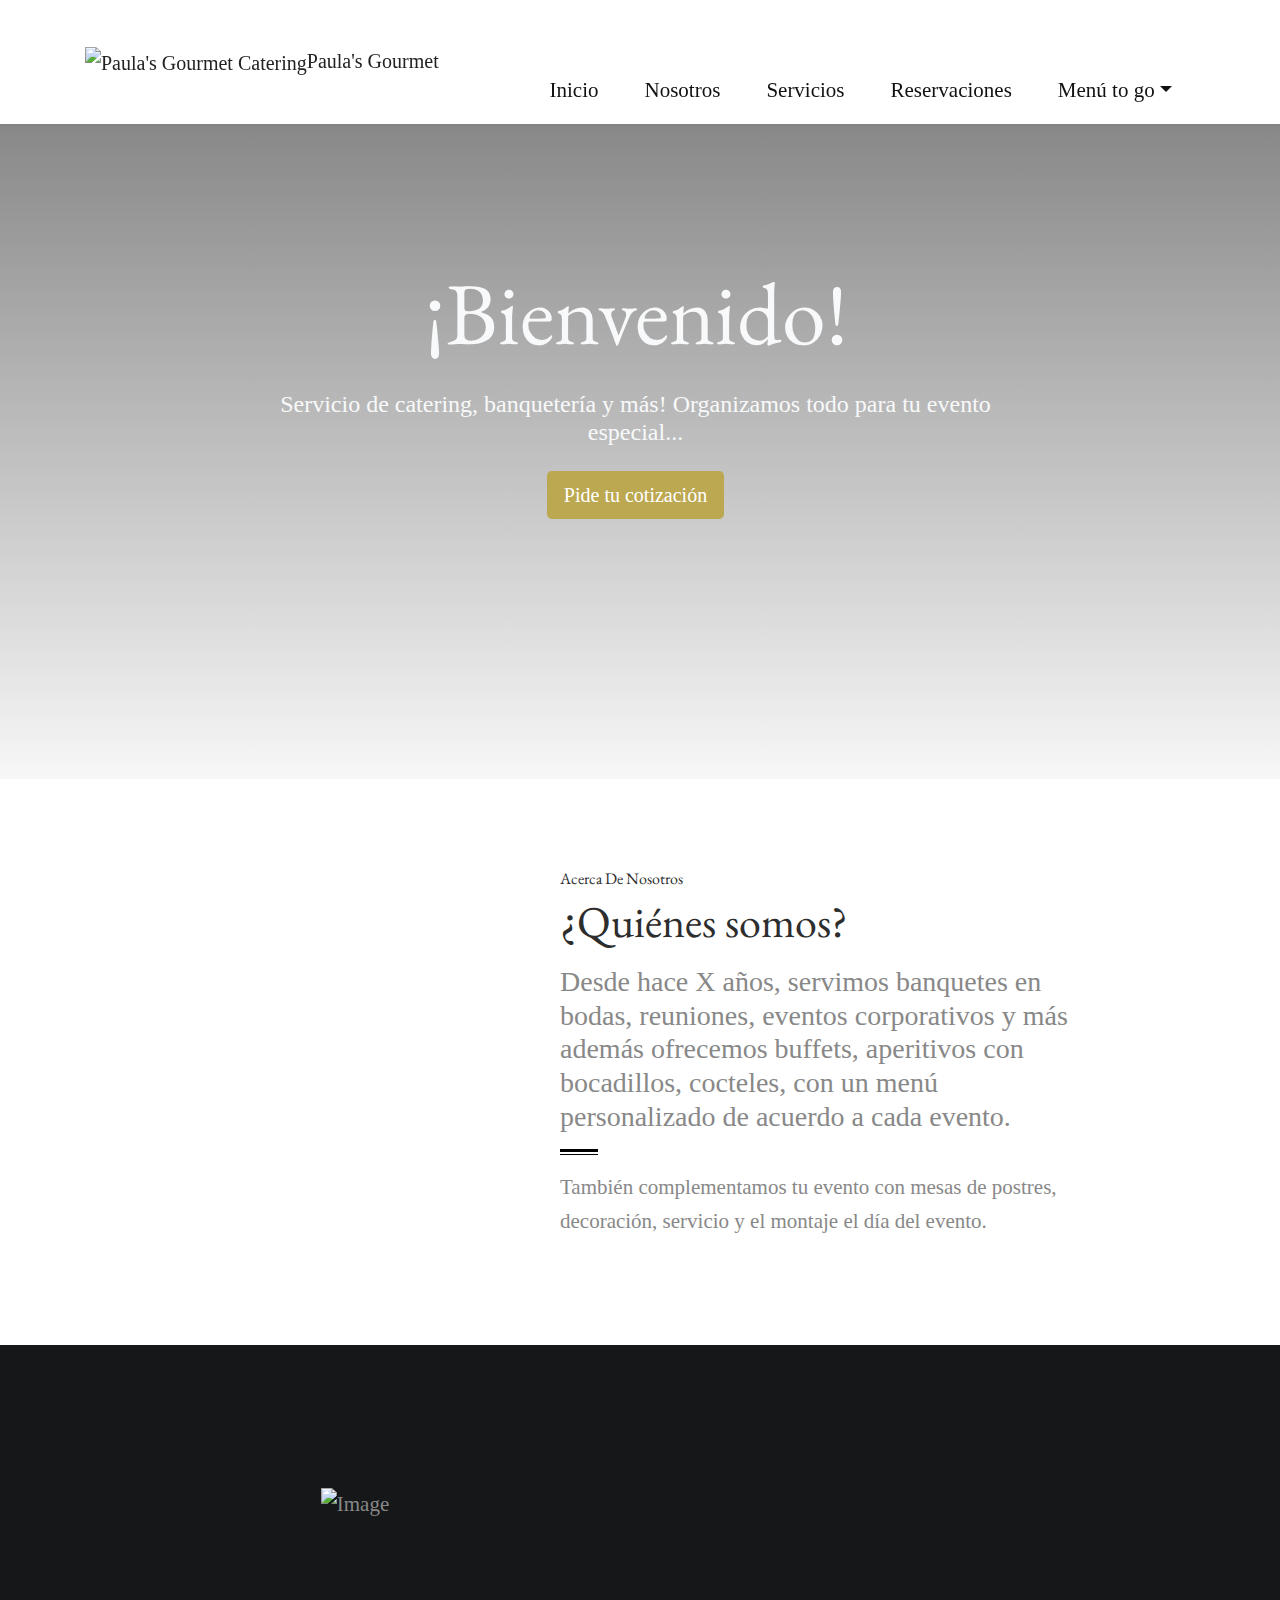
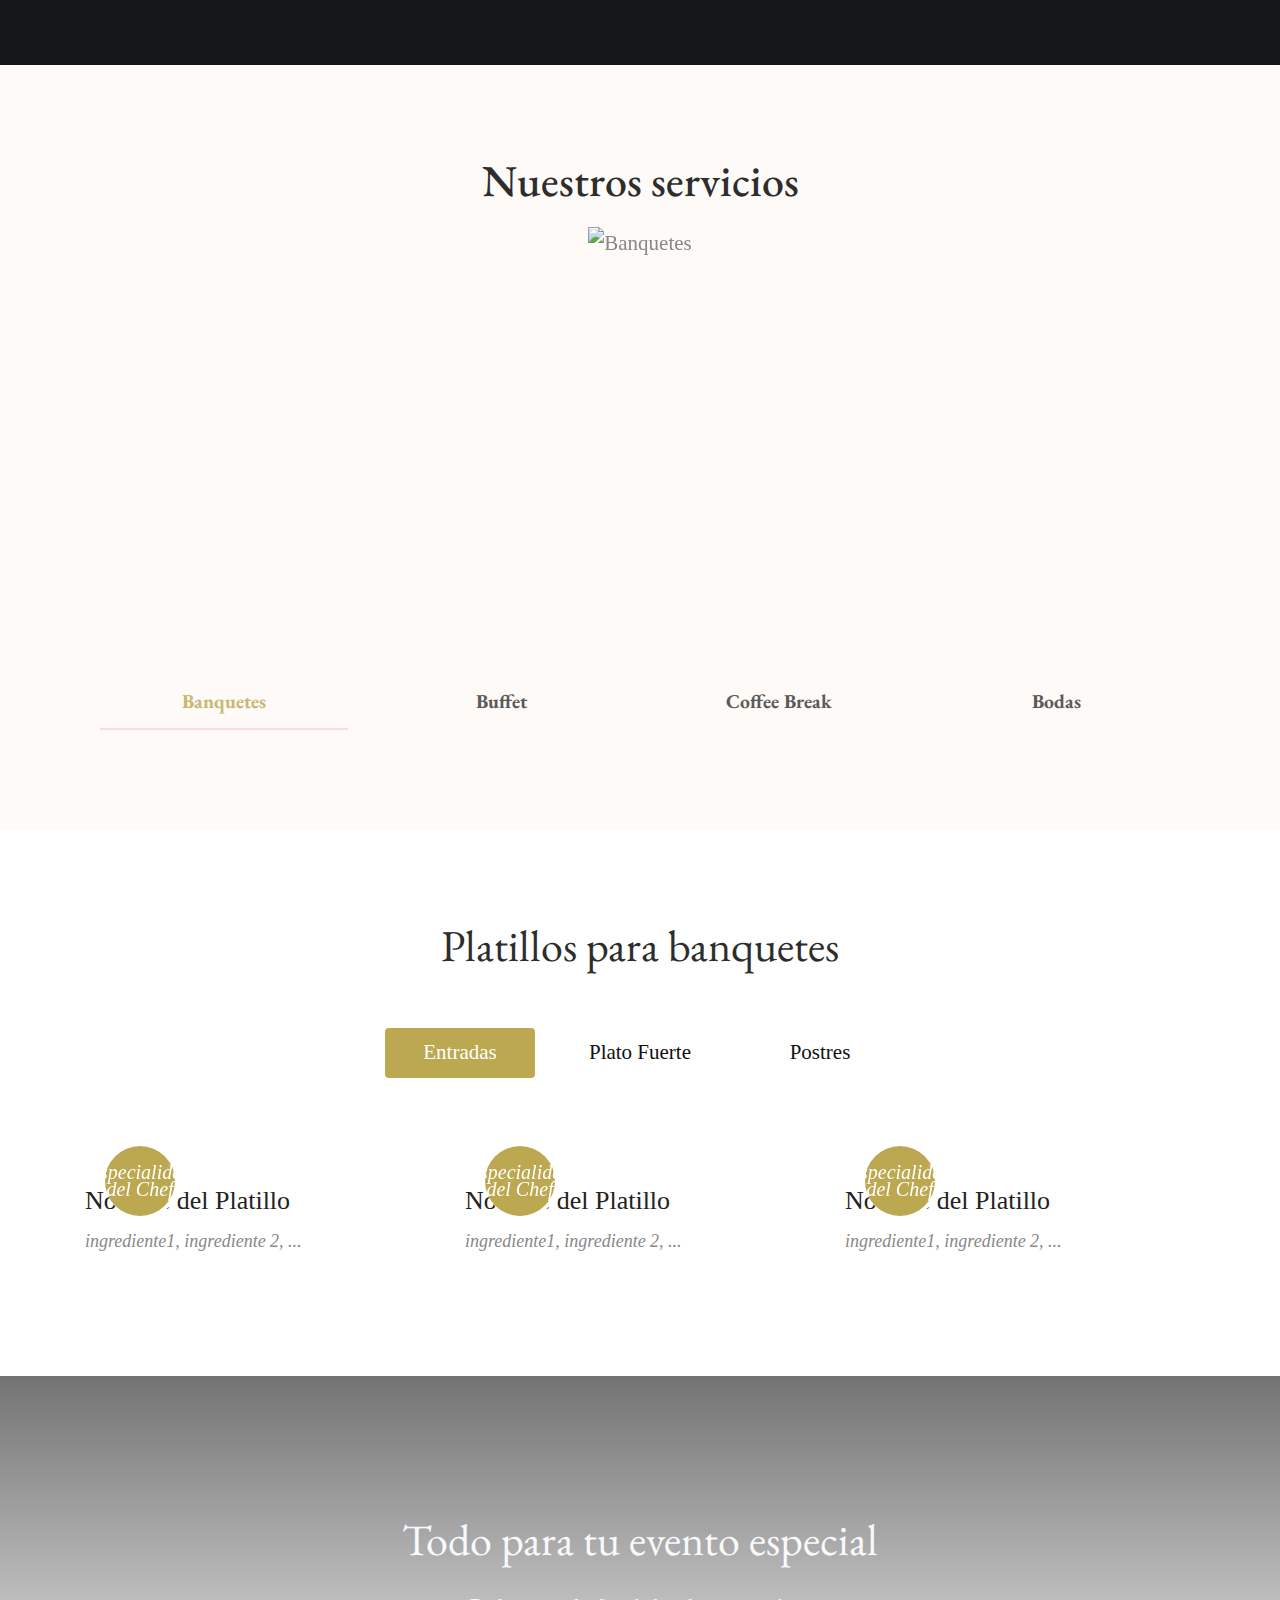
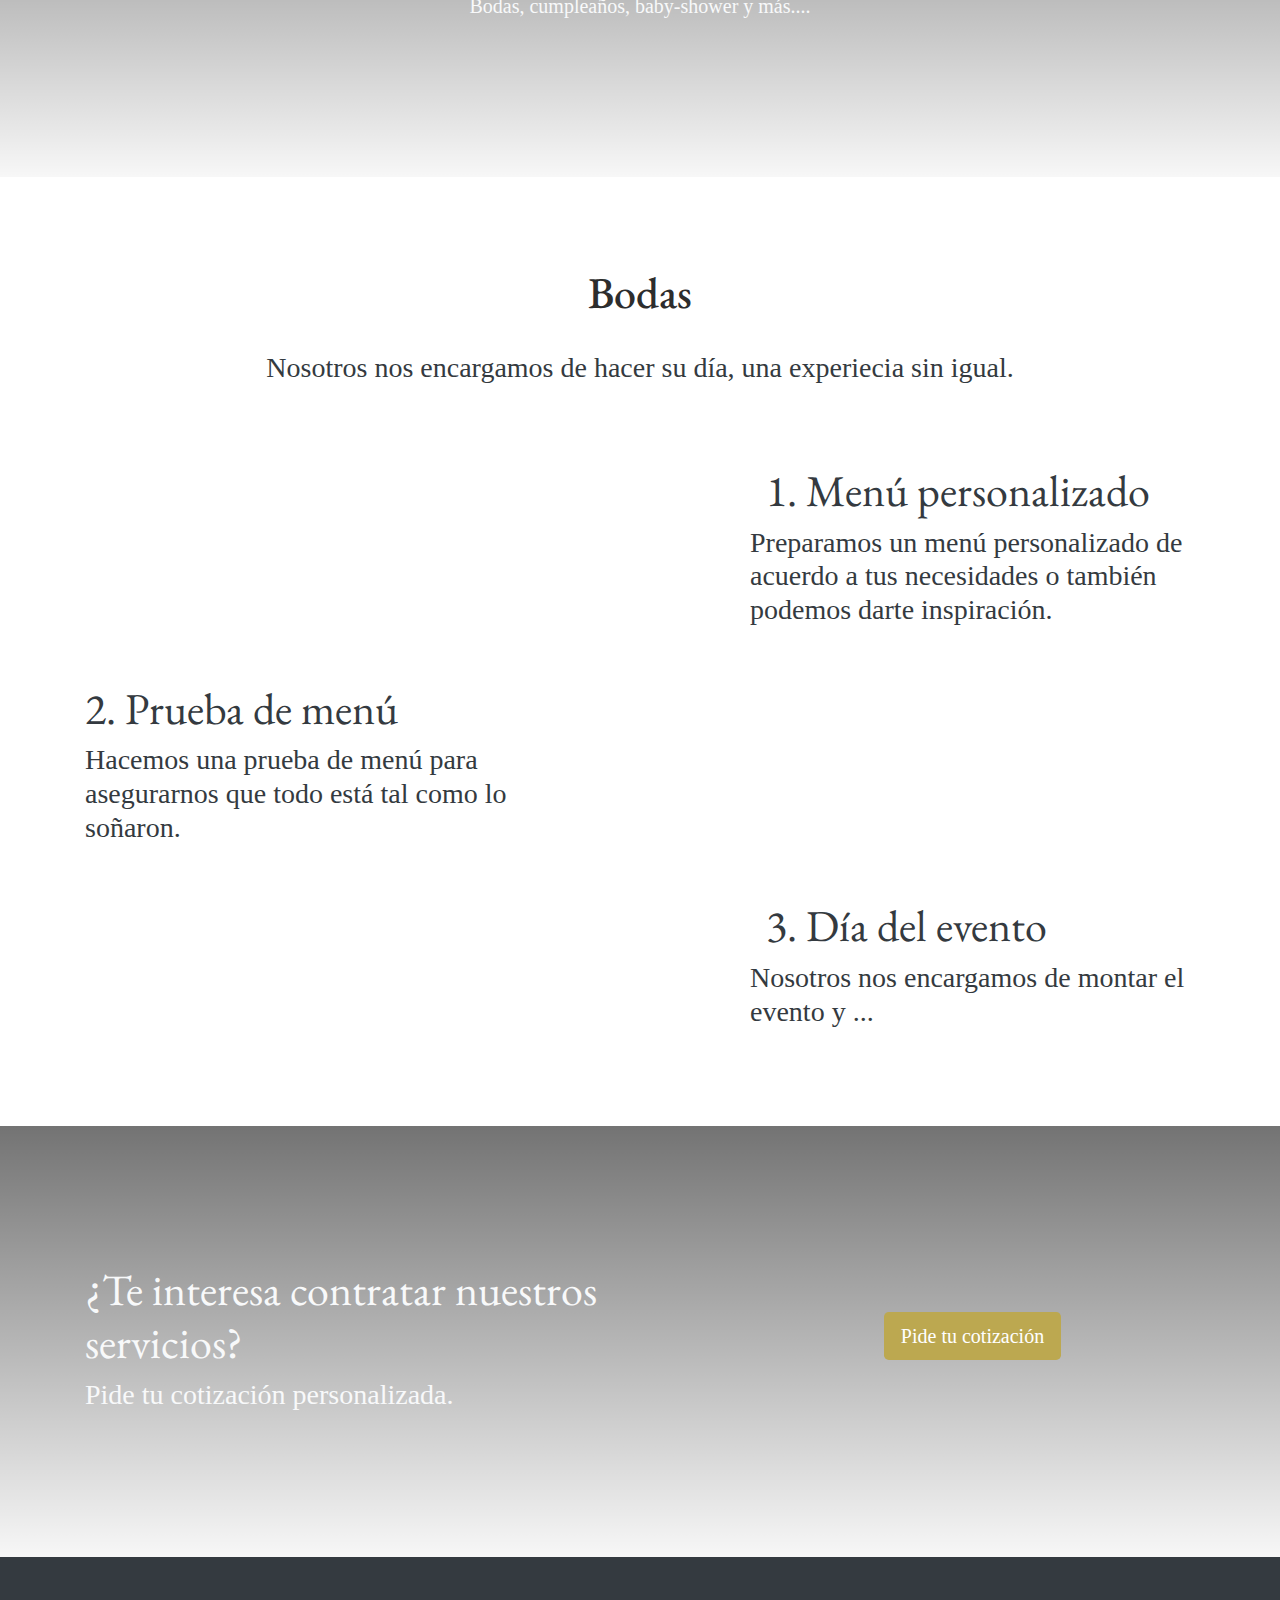
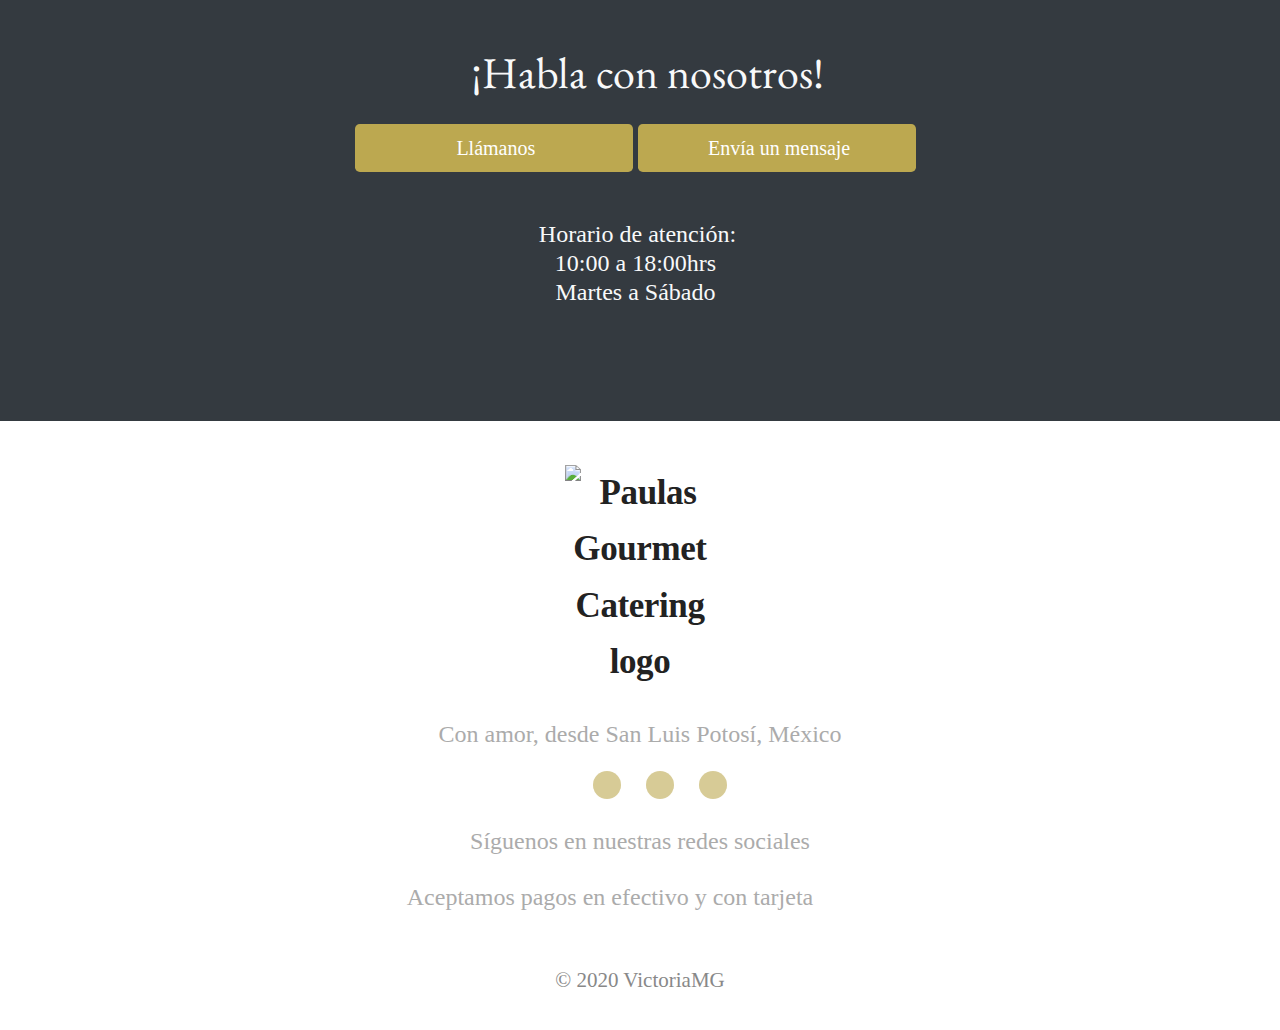
==== commit 82e1cac9: "new datepicker" ====
--- a/index.html
+++ b/index.html
@@ -11,8 +11,10 @@
   <!-- Bootstrap JQuery UI CSS -->
   <link rel="stylesheet" href="https://stackpath.bootstrapcdn.com/bootstrap/4.3.1/css/bootstrap.min.css" integrity="sha384-ggOyR0iXCbMQv3Xipma34MD+dH/1fQ784/j6cY/iJTQUOhcWr7x9JvoRxT2MZw1T" crossorigin="anonymous">
   <link rel="stylesheet" href="https://code.jquery.com/ui/1.12.1/themes/overcast/jquery-ui.css">
+  <link rel="stylesheet" href="https://cdnjs.cloudflare.com/ajax/libs/animate.css/3.7.2/animate.min.css">
   <!-- Style -->
   <link rel="stylesheet" href="assets/css/style.css">
+  <link rel="stylesheet" href="assets/css/daterangepicker.min.css">
   <link href="https://fonts.googleapis.com/css?family=EB+Garamond:400,500,600,600i,700,700i,800,800i" rel="stylesheet">
   <link href="https://fonts.googleapis.com/css?family=Open+Sans:300,400,600,700" rel="stylesheet">
   <link href="https://fonts.googleapis.com/css?family=Rochester" rel="stylesheet">
@@ -24,29 +26,19 @@
 
   <script src="https://ajax.googleapis.com/ajax/libs/jquery/3.4.1/jquery.min.js" crossorigin="anonymous"></script>
   <script src="https://code.jquery.com/ui/1.12.1/jquery-ui.min.js"></script>
+  <script src="https://cdnjs.cloudflare.com/ajax/libs/waypoints/4.0.1/jquery.waypoints.min.js"></script>
+  <script src="https://cdnjs.cloudflare.com/ajax/libs/moment.js/2.24.0/moment.min.js"></script>
+  <script src="assets/js/jquery.daterangepicker.js"></script>
   <script>
-  $( function() {
-      $("#fecha").datepicker({
-        autoSize: true,
-        showAnim: "fadeIn",
-        changeMonth: true,
-        changeYear: true,
-        dateFormat: "yy-mm-dd",
-        minDate: "+1d",
-        yearRange:"c:c+2",
-        dayNamesMin: [ "Do", "Lu", "Ma", "Mi", "Ju", "Vi", "Sa" ],
-        monthNamesShort: [ "Ene", "Feb", "Mar", "Abr", "May", "Jun", "Jul", "Ago", "Sep", "Oct", "Nov", "Dic" ]
-      });
-  });
   </script>
 </head>
 <body id="page-top">
   <nav class="navbar navbar-expand-lg fixed-top" id="navigation">
     <div class="container">
-      <a class="navbar-brand" id="logo-text" href="index.html"><img id="logo" class="logo" src="assets/images/hat.svg" alt="Paula's Gourmet Catering">Paula's Gourmet</a>
+      <a class="navbar-brand" id="logo-text" href="index.html"><img id="logo" class="logo animated rubberBand" src="assets/images/hat.svg" alt="Paula's Gourmet Catering">Paula's Gourmet</a>
       <button class="navbar-toggler" type="button" data-toggle="collapse" data-target="#navbarSupportedContent" aria-controls="navbarSupportedContent" aria-expanded="false" aria-label="Toggle navigation"> <i class="fa fa-bars"></i> </button>
       <div class="collapse navbar-collapse flex-column ml-lg-0 ml-3" id="navbarSupportedContent">
-        <ul class="navbar-nav social-section flex-row mb-2" id="social-section">
+        <ul class="navbar-nav social-section flex-row mb-2 animated fadeIn slow" id="social-section">
           <li class="nav-item"><a href="https://www.facebook.com/pg/Paulas.gourmet/" title="Facebook" target="_blank"><i class="fa fa-facebook fa-fw"></i></a></li>
           <li class="nav-item"><a href="https://www.instagram.com/paulasgourmet" title="Instagram" target="_blank"><i class="fa fa-instagram fa-fw"></i></a></li>
           <li class="nav-item"><a href="https://twitter.com/paulas_gourmet" title="Twitter" target="_blank"><i class="fa fa-twitter fa-fw"></i></a></li>
@@ -60,7 +52,7 @@
           <li class="nav-item"><a class="nav-link"  data-target=".in" href="#reservaciones">Reservaciones</a></li>
           <li class="nav-item dropdown">
             <a class="nav-link dropdown-toggle" href="#" id="menuDropdown" role="button" data-toggle="dropdown"  aria-haspopup="true" aria-expanded="false">Menú to go</a>
-            <ul class="dropdown-menu dropdown-menu-right" aria-labelledby="menuDropdown">
+            <ul class="dropdown-menu dropdown-menu-right animated flipInX faster" aria-labelledby="menuDropdown">
               <li><a class="dropdown-item" href="menu.html#menu1"><i class="fas fa-drumstick-bite"></i>&emsp;A la carta</a></li>
               <li class="divider dropdown-divider"></li>
               <li><a class="dropdown-item" href="menu.html#menu2"><i class="fas fa-pizza-slice"></i>&emsp;Pizza</a></li>
@@ -73,13 +65,13 @@
     </div>
   </nav>
   <main>
-    <section id="hero" class="has-overlay">
+    <section id="hero" class="has-overlay animated fadeIn slow">
       <div class="container">
         <div class="row d-flex justify-content-center text-center">
-          <div class="col-lg-8 col-md-12 justify-content-center align-self-center pr-lg-4">
+          <div class="col-lg-8 col-md-12 justify-content-center align-self-center pr-lg-4 animated fadeIn delay-1s">
             <h1 class="text-light display-2">¡Bienvenido!</h1>
-            <p class="mt-1 h4 text-light my-4">Algún texto llamativo....</p>
-            <div class="mt-3"> <a href="#reservaciones" class="btn primary-btn btn-lg">Pide tu cotización</a> </div>
+            <p class="mt-1 h4 text-light my-4">Servicio de catering, banquetería y más! Organizamos todo para tu evento especial...</p>
+            <div class="mt-3"><button type="button" class="btn primary-btn btn-lg" data-toggle="modal" data-target=".bd-example-modal-lg">Pide tu cotización</button></div>
           </div>
         </div>
       </div>
@@ -91,17 +83,17 @@
 				<div class="row d-flex align-items-center">
 					<!-- Column -->
 					<div class="col-lg-5 col-md-12 col-sm-12 col-xs-12 center-col text-left margin-auto sm-text-center">
-						<img src="assets/images/equipo" alt="Paulas Gourmet team" class="img-fluid">
+						<img src="assets/images/equipo" alt="Paulas Gourmet team" class="img-fluid animated" id="about-image">
 					</div><!-- End Column -->
 					<!-- Column -->
 					<div class="col-lg-6 col-md-12 col-sm-12 col-xs-12 center-col text-left margin-auto md-margin-top-75px md-text-center uk-flex uk-flex-middle">
 						<!-- About Description -->
 						<div>
 							<h6 class="text-weight-700 cookie margin-bottom-10px text-capitalize text-orange">Acerca de nosotros</h6>
-							<h3 class="title">Subtitulo</h3>
-							<p class="h3 my-3">Con más de 20 años de experiencia....</p>
+							<h3 class="title">¿Quiénes somos?</h3>
+							<p class="h3 my-3">Desde hace X años, servimos banquetes en bodas, reuniones, eventos corporativos y más además ofrecemos buffets, aperitivos con bocadillos, cocteles, con un menú personalizado de acuerdo a cada evento.</p>
 							<hr class="divider-minimal divider__left">
-							<p>más texto aquí</p>
+							<p>También complementamos tu evento con mesas de postres, decoración, servicio y el montaje el día del evento. </p>
 						</div><!-- End About Description -->
 					</div><!-- End Column -->
 				</div><!-- End Row -->
@@ -111,14 +103,11 @@
       <div class="container">
         <div class="row align-items-md-center">
           <div class="col-md-6">
-            <div class="video-cover rounded shadow-md"> <img alt="Image" src="assets/images/photo-1414235077428-338989a2e8c0.jpg" class="img-fluid">
-              <a class="play-video video-play-button" href="#"> <span></span> </a>
-              <div class="embed-responsive embed-responsive-16by9">
-                <iframe class="embed-responsive-item" data-src="#" allowfullscreen="" allow="autoplay; encrypted-media"></iframe>
-              </div>
-            </div>
-          </div>
-          <div class="col-md-6">
+            <div class="video-cover rounded shadow-md">
+              <img alt="Image" src="assets/images/photo-1414235077428-338989a2e8c0.jpg" class="img-fluid">
+            </div>
+          </div>
+          <div class="col-md-6 animated" id="text-testimonial">
             <blockquote class="testimonial-block waypoint-reveal">
               <div class="testimonial-quote zoom-in mb-sm-5">
                 <svg viewBox="0 0 109.253418 82.4897461" enable-background="new 0 0 500 500" xml:space="preserve">
@@ -126,7 +115,7 @@
                 </svg>
               </div>
               <div class="testimonial-block-copy step-up">
-                <p class="h3 font-white">Algun texto para describir el video a la izquierda</p>
+                <p class="h3 font-white">Algun texto para describir el por qué elegir Paula´s Gourmet</p>
               </div>
               <footer class="step-up"><cite>Paula Gonzalez – Chef, San Luis Potosi.</cite></footer>
             </blockquote>
@@ -156,109 +145,23 @@
       						</div> -->
       					</div>
       					<div class="item carousel-item">
-      						<img src="assets/images/carousel/desayuno.jpg" alt="Desayunos" class="img-responsive img-fluid">
+      						<img src="assets/images/carousel/coffee_break.jpg" alt="Coffee Break" class="img-responsive img-fluid">
       					</div>
       					<div class="item carousel-item">
-      						<img src="assets/images/carousel/coffee_break.jpg" alt="Coffee Breaks" class="img-responsive img-fluid">
+      						<img src="assets/images/carousel/bodas.jpg" alt="Bodas" class="img-responsive img-fluid">
       					</div>
       				</div>
       				<!-- End Carousel Inner -->
       				<ul class="nav nav-pills nav-justified">
       					<li data-target="#myCarousel" data-slide-to="0" class="nav-item active"><a href="#" class="nav-link"><strong>Banquetes</strong></a></li>
       					<li data-target="#myCarousel" data-slide-to="1" class="nav-item"><a href="#" class="nav-link"><strong>Buffet</strong></a></li>
-      					<li data-target="#myCarousel" data-slide-to="2" class="nav-item"><a href="#" class="nav-link"><strong>Mesa de Postres</strong></a></li>
-      					<li data-target="#myCarousel" data-slide-to="3" class="nav-item"><a href="#" class="nav-link"><strong>Coffee Breaks</strong></a></li>
+      					<li data-target="#myCarousel" data-slide-to="2" class="nav-item"><a href="#" class="nav-link"><strong>Coffee Break</strong></a></li>
+      					<li data-target="#myCarousel" data-slide-to="3" class="nav-item"><a href="#" class="nav-link"><strong>Bodas</strong></a></li>
       				</ul>
       			</div>
       		</div>
         </div>
       </div>
-    </section>
-    <div class="space-md bg-image-1 text-center position-relative has-overlay">
-      <div class="container py-5 has-overlay-content">
-        <div class="row d-flex justify-content-center">
-          <div class="col-md-8">
-            <h1 class="text-light title mb-4">Todo para tu evento especial</h1>
-            <p class="lead text-light">Bodas, cumpleaños, baby-shower y más....</p>
-          </div>
-        </div>
-      </div>
-    </div>
-    <!-- old menu part -->
-    <section class="space-md bg-2">
-      <!--Container-->
-      <div class="container">
-        <!--Row-->
-        <div class="row justify-content-center">
-          <div class="col">
-            <div class="mb-5 pb-3 text-center"> <span class="label-title mb-3">Ponemos a tu disposición...</span>
-              <h2 class="h2 title">Organizamos tu boda</h2>
-              <p class="w-md-40 mb-0 mx-auto lead">...como funciona?..</p>
-            </div>
-          </div>
-        </div>
-        <!--End row-->
-      </div>
-      <!--End container-->
-      <!--Container-->
-      <div class="container-fluid">
-        <!--row-->
-        <div class="row d-block d-flex">
-          <div class="col-sm-12 col-md-6 col-lg-3 mb-5 mb-lg-0">
-            <div class="text-center card mb-5 border-0">
-              <div class="card-body">
-                <div class="box-icon display-3 mt-4"> <i class="fas fa-user-edit"></i> </div>
-                <div>
-                  <h4 class="h3 mb-4">Menú</h4>
-                  <p class="mb-0">diseñamos el menú personalizado a tu medida...</p>
-                </div>
-              </div>
-            </div>
-          </div>
-          <div class="col-sm-12 col-md-6 col-lg-3 mb-5 mb-lg-0">
-            <div class="text-center card mb-5 border-0">
-              <div class="card-body">
-                <div class="box-icon display-3 mt-4"> <i class="fas fa-utensils"></i> </div>
-                <div>
-                  <h4 class="h3 mb-4">Prueba</h4>
-                  <p class="mb-0">prueba de menu...blah blah blah.....blah blah blah...</p>
-                </div>
-              </div>
-            </div>
-          </div>
-          <div class="col-sm-12 col-md-6 col-lg-3 ">
-            <div class="text-center card mb-5 border-0">
-              <div class="card-body">
-                <div class="box-icon display-3 mt-4"> <i class="fa fa-birthday-cake"></i> </div>
-                <div>
-                  <h4 class="h3 mb-4">Banquete</h4>
-                  <p class="mb-0">El dia del evento hacemos montaje de...blah blah blah...</p>
-                </div>
-              </div>
-            </div>
-          </div>
-          <div class="col-sm-12 col-md-6 col-lg-3 ">
-            <div class="text-center card mb-5 border-0">
-              <div class="card-body">
-                <div class="box-icon display-3 mt-4"> <i class="fa fa-heart-o"></i> </div>
-                <div>
-                  <h4 class="h3 mb-4">Hacerte feliz</h4>
-                  <p class="mb-0"> o algo así...blah blah blah.....blah blah blah.....</p>
-                </div>
-              </div>
-            </div>
-          </div>
-        </div>
-        <!--End row-->
-        <!--Row-->
-        <div class="row">
-          <div class="col-md-6 m-auto">
-            <p class="text-center mb-0">Lo más importante para nostros es ofrecerte....</p>
-          </div>
-        </div>
-        <!--End row-->
-      </div>
-      <!--End container-->
     </section>
     <div class="space-md">
       <div class="container">
@@ -386,148 +289,63 @@
         </div>
       </div>
     </div>
+    <div class="space-md bg-image-1 text-center position-relative has-overlay">
+      <div class="container py-5 has-overlay-content">
+        <div class="row d-flex justify-content-center">
+          <div class="col-md-8">
+            <h1 class="text-light title mb-4">Todo para tu evento especial</h1>
+            <p class="lead text-light">Bodas, cumpleaños, baby-shower y más....</p>
+          </div>
+        </div>
+      </div>
+    </div>
+    <!-- old menu part -->
+    <section class="space-md w-90" id="bodas">
+      <div class="container">
+        <div class="row d-flex justify-content-center text-center mb-4">
+          <h2 class="h2 title">Bodas</h2>
+        </div>
+        <div class="row d-flex justify-content-center text-center mb-4">
+          <p class="h3 text-dark">Nosotros nos encargamos de hacer su día, una experiecia sin igual.</p>
+        </div>
+        <div class="row d-flex">
+          <div class="col-md-7 col-sm-12">
+            <img src="assets/images/wedding1.jpg" class="img-fluid rounded shadow-md left1 animated" alt="Pareja de novios con ramo">
+          </div>
+          <div class="col-md-5 col-sm-12">
+            <h3 class="text-dark title ml-3 mt-5">1. Menú personalizado</h2>
+            <p class="h3 text-dark">Preparamos un menú personalizado de acuerdo a tus necesidades o también podemos darte inspiración.</p>
+          </div>
+        </div>
+        <div class="row d-flex">
+          <div class="col-md-5 col-sm-12 justify-content-center">
+            <h3 class="text-dark title mt-5">2. Prueba de menú</h2>
+            <p class="h3 text-dark">Hacemos una prueba de menú para asegurarnos que todo está tal como lo soñaron.</p>
+          </div>
+          <div class="col-md-7 col-sm-12">
+            <img src="assets/images/wedding2.jpg" class="img-fluid rounded shadow-md right animated" alt="Ceremonia religiosa de boda">
+          </div>
+        </div>
+        <div class="row d-flex">
+          <div class="col-md-7 col-sm-12">
+            <img src="assets/images/wedding3.jpg" class="img-fluid rounded shadow-md left2 animated" alt="Pareja de novios con ramo">
+          </div>
+          <div class="col-md-5 col-sm-12">
+            <h3 class="text-dark title ml-3 mt-5">3. Día del evento</h2>
+            <p class="h3 text-dark">Nosotros nos encargamos de montar el evento y ...</p>
+          </div>
+        </div>
+      </div>
+    </section>
     <div class="space-md bg-image-1 position-relative has-overlay" id="reservaciones">
       <div class="container py-5 has-overlay-content">
         <div class="row  d-flex justify-content-center">
-          <div class="col-md-5">
-            <h3 class="title text-light">Te interesa contratar nuestros servicios?</h3>
-            <p class="h3 text-light">blah blah blah!</p>
-          </div>
           <div class="col-md-7">
-            <div class="booking-form">
-              <div id="cotizacion_form">
-                <span class="form-label">Pide tu cotización</span>
-                <div class="row">
-                  <div class="form-group-row col-12 mb-0 has-warning d-none" id="alert_name">
-                    <small class='form-text alert alert-danger'>Por favor, escribe tu nombre completo</small>
-                  </div>
-                  <div class="input-group col-sm-12 mb-3">
-                    <div class="input-group-prepend">
-                      <span class="input-group-text"><i class="fas fa-user"></i></span>
-                    </div>
-                    <input class="form-control" type="text" placeholder="Tu nombre completo" required="required" id="nombre">
-                  </div>
-                </div>
-                <div class="row">
-                  <div class="form-group-row col-12 mb-0 text-lg-right has-warning d-none" id="alert_email">
-                    <small class='form-text alert alert-danger'>Debes poner un correo</small>
-                  </div>
-                  <div class="form-group-row col-12 mb-0 has-warning d-none" id="alert_phone">
-                    <small class='form-text alert alert-danger'>Debes poner un teléfono</small>
-                  </div>
-                  <div class="input-group col-sm-6 mb-3">
-                    <div class="input-group-prepend">
-                      <span class="input-group-text"><i class="fas fa-phone"></i></span>
-                    </div>
-                    <input class="form-control" type="tel" placeholder="Tu telefono" required="required" id="telefono">
-                  </div>
-                  <div class="input-group col-sm-6 mb-3">
-                    <div class="input-group-prepend">
-                      <span class="input-group-text"><i class="fas fa-at"></i></span>
-                    </div>
-                    <input class="form-control" type="email" placeholder="Tu correo" required="required" id="correo">
-                  </div>
-                </div>
-                <div class="row">
-                  <div class="col-sm-12">
-                    <div class="form-group"><span class="form-label">Tipo de Evento</span>
-                      <select class="form-control" id="tipo_evento">
-                        <option value="">Selecciona...</option>
-                        <option value="boda">Boda</option>
-                        <option value="bautizo">Bautizo</option>
-                        <option value="cumpleaños">Cumpleaños</option>
-                        <option value="empresarial">Empresarial</option>
-                        <option value="graduación">Graduación</option>
-                        <option value="primera_comunion">Primera Comunión</option>
-                        <option value="xvaños">XV años</option>
-                        <option value="otro">Otro</option>
-                      </select> <span class="select-arrow"></span>
-                    </div>
-                  </div>
-                </div>
-                <div class="row">
-                  <div class="form-group-row col-12 mb-0 has-warning d-none" id="alert_datetime">
-                  <small class='form-text alert alert-danger'>Introduce fecha y hora del evento</small>
-                </div>
-                  <div class="col-sm-6">
-                    <div class="form-group"> <span class="form-label">Fecha del evento</span>
-                      <input class="form-control" type="text" required="required" id="fecha">
-                    </div>
-                  </div>
-                  <div class="col-sm-6">
-                    <div class="form-group"> <span class="form-label">Hora del evento</span>
-                      <input class="form-control" type="time" required="required" value="12:00" min="07:00" max="23:00"  id="hora">
-                    </div>
-                  </div>
-                </div>
-                <div class="row">
-                  <div class="col-sm-6">
-                    <div class="form-group"> <span class="form-label">Tipo de servicio</span>
-                      <select class="form-control" id="tipo_servicio" onchange="seleccion_servicio(this);">
-                        <option value="">Selecciona...</option>
-                        <option value="banquete">Banquete</option>
-                        <option value="buffet">Buffet</option>
-                        <option value="canapes">Canapes</option>
-                        <option value="coffe_break">Coffee Break</option>
-                        <option value="mesa_postres">Mesa de postres</option>
-                        <option value="otro">Otro</option>
-                      </select> <span class="select-arrow"></span>
-                    </div>
-                  </div>
-                  <div class="col-sm-6">
-                    <div class="form-group" id="tiempos_div" style="display: none;"> <span class="form-label">Tiempos</span>
-                      <select class="form-control" id="tiempos_buffet">
-                        <option value="">Selecciona...</option>
-                        <option value="1">1</option>
-                        <option value="2">2</option>
-                        <option value="3">3</option>
-                        <option value="4">4</option>
-                      </select> <span class="select-arrow"></span>
-                    </div>
-                    <div class="form-group" id="tipo_buffet_div" style="display: none;"> <span class="form-label">Tipo de Buffet</span>
-                      <select class="form-control" id="tipo_buffet">
-                        <option value="">Selecciona...</option>
-                        <option value="antojitos">Antojitos</option>
-                        <option value="continental">Continental</option>
-                        <option value="italiano">Italiano</option>
-                        <option value="sushi">Maki sushi</option>
-                        <option value="mexicano">Mexicano</option>
-                        <option value="tacos">Tacos</option>
-                      </select> <span class="select-arrow"></span>
-                    </div>
-                    <div class="form-group" id="otro_evento_div" style="display: none;">
-                      <span class="form-label">Descripción</span>
-                      <input class="form-control" type="text" placeholder="describe el tipo de servicio" id="otro_evento">
-                    </div>
-                  </div>
-                </div>
-                <div class="row">
-                  <div class="form-group-row col-12 mb-0 has-warning d-none" id="alert_guests">
-                    <small class='form-text alert alert-danger'>Introduce el número de invitados</small>
-                  </div>
-                  <div class="col-sm-6">
-                    <div class="form-group"><span class="form-label">Adultos</span>
-                      <input class="form-control" type="number"  required="required" id="adultos" min="1" max="1000" placeholder="0"> </div>
-                  </div>
-                  <div class="col-sm-6">
-                    <div class="form-group"> <span class="form-label">Niños</span>
-                      <input class="form-control" type="number" id="niños" min="0" max="1000" value="0">
-                    </div>
-                  </div>
-                </div>
-                <div class="row">
-                  <div class="col-sm-12">
-                    <div class="form-group"> <span class="form-label">Comentarios</span>
-                      <textarea class="form-control" style="height:100px;" id="comentarios" placeholder="Platicanos un poco de tu evento..."></textarea>
-                    </div>
-                  </div>
-                </div>
-                <div class="form-btn">
-                    <button class="btn submit-btn" onClick="sendContact();" id="form_button">Consulta disponibilidad</button>
-                </div>
-                <div id="mail-status" class="form-group-row col-12 mb-0"></div>
-              </div>
-            </div><!--form-->
+            <h3 class="title text-light">¿Te interesa contratar nuestros servicios?</h3>
+            <p class="h3 text-light">Pide tu cotización personalizada.</p>
+          </div>
+          <div class="col-md-5 justify-content-center text-center mt-5">
+            <button type="button" class="btn primary-btn btn-lg" data-toggle="modal" data-target=".bd-example-modal-lg">Pide tu cotización</button>
           </div>
         </div>
       </div>
@@ -558,7 +376,163 @@
     </div>
   </footer>
   <!-- Scroll to Top Button-->
-  <a class="scroll-to-top rounded" href="#page-top"><i class="fas fa-angle-up"></i></a>
+  <a class="scroll-to-top" href="#page-top"><i class="fas fa-angle-up"></i></a>
+  <!-- Modal form -->
+  <div id="modal-form" class="modal fade bd-example-modal-lg" tabindex="-1" role="dialog" aria-labelledby="myLargeModalLabel" aria-hidden="true">
+  <div class="modal-dialog modal-lg">
+    <div class="modal-content">
+      <div class="modal-header">
+        <button type="button" class="close" data-dismiss="modal">&times;</button>
+        <h4 class="modal-title">Pide tu cotización</h4>
+      </div>
+      <div class="modal-body booking-form">
+        <div id="cotizacion_form" class="form-body">
+          <div class="row">
+            <div class="form-group-row col-12 mb-0 has-warning d-none" id="alert_name">
+              <small class='form-text alert alert-danger'>Por favor, escribe tu nombre completo</small>
+            </div>
+            <div class="input-group col-sm-12 mb-3">
+              <div class="input-group-prepend">
+                <span class="input-group-text"><i class="fas fa-user"></i></span>
+              </div>
+              <input class="form-control" type="text" placeholder="Tu nombre completo" required="required" id="nombre">
+            </div>
+          </div>
+          <div class="row">
+            <div class="form-group-row col-12 mb-0 text-lg-right has-warning d-none" id="alert_email">
+              <small class='form-text alert alert-danger'>Debes poner un correo</small>
+            </div>
+            <div class="form-group-row col-12 mb-0 has-warning d-none" id="alert_phone">
+              <small class='form-text alert alert-danger'>Debes poner un teléfono</small>
+            </div>
+            <div class="input-group col-sm-6 mb-3">
+              <div class="input-group-prepend">
+                <span class="input-group-text"><i class="fas fa-phone"></i></span>
+              </div>
+              <input class="form-control" type="tel" placeholder="Tu telefono" required="required" id="telefono">
+            </div>
+            <div class="input-group col-sm-6 mb-3">
+              <div class="input-group-prepend">
+                <span class="input-group-text"><i class="fas fa-at"></i></span>
+              </div>
+              <input class="form-control" type="email" placeholder="Tu correo" required="required" id="correo">
+            </div>
+          </div>
+          <div class="row">
+            <div class="col-sm-6">
+              <div class="form-group"><span class="form-label">Tipo de Evento</span>
+                <select class="form-control" id="tipo_evento">
+                  <option value="">Selecciona...</option>
+                  <option value="boda">Boda</option>
+                  <option value="bautizo">Bautizo</option>
+                  <option value="cumpleaños">Cumpleaños</option>
+                  <option value="empresarial">Empresarial</option>
+                  <option value="graduación">Graduación</option>
+                  <option value="primera_comunion">Primera Comunión</option>
+                  <option value="xvaños">XV años</option>
+                  <option value="otro">Otro</option>
+                </select> <span class="select-arrow"></span>
+              </div>
+            </div>
+            <div class="col-sm-6">
+              <div class="form-group"> <span class="form-label">Lugar del Evento</span>
+                <input type="text" class="form-control"></input>
+              </div>
+            </div>
+          </div>
+          <div class="row">
+            <div class="col-sm-12">
+              <span class="form-label">Fecha y hora del evento</span>
+            </div>
+          </div>
+          <div class="row">
+            <div class="form-group-row col-12 mb-0 has-warning d-none" id="alert_datetime">
+              <small class='form-text alert alert-danger'>Introduce fecha y hora del evento</small>
+            </div>
+            <div class="input-group col-sm-6 mb-3">
+              <div class="input-group-prepend">
+                <span class="input-group-text"><i class="fas fa-calendar-alt"></i></span>
+              </div>
+              <input class="form-control" id="fecha">
+            </div>
+            <div class="input-group col-sm-6 mb-3">
+              <div class="input-group-prepend">
+                <span class="input-group-text"><i class="fas fa-clock"></i></span>
+              </div>
+              <input class="form-control" type="time" required="required" value="12:00" min="07:00" max="23:00"  id="hora">
+            </div>
+          </div>
+          <div class="row">
+            <div class="col-sm-6">
+              <div class="form-group"> <span class="form-label">Tipo de servicio</span>
+                <select class="form-control" id="tipo_servicio" onchange="seleccion_servicio(this);">
+                  <option value="">Selecciona...</option>
+                  <option value="banquete">Banquete</option>
+                  <option value="buffet">Buffet</option>
+                  <option value="canapes">Canapes</option>
+                  <option value="coffe_break">Coffee Break</option>
+                  <option value="mesa_postres">Mesa de postres</option>
+                  <option value="otro">Otro</option>
+                </select> <span class="select-arrow"></span>
+              </div>
+            </div>
+            <div class="col-sm-6">
+              <div class="form-group" id="tiempos_div" style="display: none;"> <span class="form-label">Tiempos</span>
+                <select class="form-control" id="tiempos_buffet">
+                  <option value="">Selecciona...</option>
+                  <option value="1">1</option>
+                  <option value="2">2</option>
+                  <option value="3">3</option>
+                  <option value="4">4</option>
+                </select> <span class="select-arrow"></span>
+              </div>
+              <div class="form-group" id="tipo_buffet_div" style="display: none;"> <span class="form-label">Tipo de Buffet</span>
+                <select class="form-control" id="tipo_buffet">
+                  <option value="">Selecciona...</option>
+                  <option value="antojitos">Antojitos</option>
+                  <option value="continental">Continental</option>
+                  <option value="italiano">Italiano</option>
+                  <option value="sushi">Maki sushi</option>
+                  <option value="mexicano">Mexicano</option>
+                  <option value="tacos">Tacos</option>
+                </select> <span class="select-arrow"></span>
+              </div>
+              <div class="form-group" id="otro_evento_div" style="display: none;">
+                <span class="form-label">Descripción</span>
+                <input class="form-control" type="text" placeholder="describe el tipo de servicio" id="otro_evento">
+              </div>
+            </div>
+          </div>
+          <div class="row">
+            <div class="form-group-row col-12 mb-0 has-warning d-none" id="alert_guests">
+              <small class='form-text alert alert-danger'>Introduce el número de invitados</small>
+            </div>
+            <div class="col-sm-6">
+              <div class="form-group"><span class="form-label">Adultos</span>
+                <input class="form-control" type="number"  required="required" id="adultos" min="1" max="1000" placeholder="0"> </div>
+            </div>
+            <div class="col-sm-6">
+              <div class="form-group"> <span class="form-label">Niños</span>
+                <input class="form-control" type="number" id="niños" min="0" max="1000" value="0">
+              </div>
+            </div>
+          </div>
+          <div class="row">
+            <div class="col-sm-12">
+              <div class="form-group"> <span class="form-label">Comentarios</span>
+                <textarea class="form-control" style="height:100px;" id="comentarios" placeholder="Platicanos un poco de tu evento..."></textarea>
+              </div>
+            </div>
+          </div>
+          <div class="form-btn">
+              <button class="btn submit-btn" onClick="sendContact();" id="form_button">Consulta disponibilidad</button>
+          </div>
+          <div id="mail-status" class="form-group-row col-12 mb-0"></div>
+        </div>
+      </div><!--form-->
+    </div>
+  </div>
+</div>
   <!-- Optional JavaScript -->
   <!-- jQuery first, then Popper.js, then Bootstrap JS -->
   <!--    <script src="https://ajax.googleapis.com/ajax/libs/jquery/3.4.1/jquery.min.js" integrity="sha384-q8i/X+965DzO0rT7abK41JStQIAqVgRVzpbzo5smXKp4YfRvH+8abtTE1Pi6jizo" crossorigin="anonymous"></script> -->
@@ -569,11 +543,30 @@
   <script src="assets/js/formChanges.js"></script>
   <script src="assets/js/formValidation.js"></script>
   <script src="assets/js/carousel.js"></script>
+  <script src="assets/js/datepicker.js"></script>
   <script>
   $(".bg").css('background', function () {
       var bg = ('url(' + $(this).data("image-src") + ') no-repeat center center');
       return bg;
   });
+  $(document).ready(function(){
+    // hide our element on page load
+    $('#about-image').css('opacity', 0);
+    $('#text-testimonial').css('opacity', 0);
+    $('#bodas').find('img').css('opacity', 0);
+
+    $('#about-image').waypoint(function() {
+        $('#about-image').addClass('fadeInLeft');
+    }, { offset: '50%' });
+    $('#text-testimonial').waypoint(function() {
+        $('#text-testimonial').addClass('fadeInRight');
+    }, { offset: '50%' });
+    $('#bodas').waypoint(function() {
+        $('#bodas').find('img.left1').addClass('fadeInLeft');
+        $('#bodas').find('img.right').addClass('fadeInRight delay-1s');
+        $('#bodas').find('img.left2').addClass('fadeInLeft delay-2s');
+    }, { offset: '10%' });
+  });
   </script>
 </body>
 </html>
--- a/assets/css/style.css
+++ b/assets/css/style.css
@@ -578,7 +578,22 @@
     width: 100%;
   }
 }
-
+.clickable{
+    position: absolute;
+    cursor: pointer;
+    line-height: 40px;
+    font-weight: 400;
+    opacity: 0.6
+}
+.clickable i:hover{
+    color: var(--primary-color);
+}
+.modal-header{
+  display: block;
+}
+.modal-title{
+  text-align: left;
+}
 /*////////////////////////////
 Video testimonial
 ///////////////////////////*/
@@ -876,13 +891,14 @@
   right: 1rem;
   bottom: 1rem;
   display: none;
-  width: 2.75rem;
-  height: 2.75rem;
+  width: 2.5rem;
+  height: 2.5rem;
   text-align: center;
   color: #fff;
   background: var(--primary-color);
   opacity: 0.5;
-  line-height: 46px;
+  line-height: 45px;
+  border-radius: 50% !important;
 }
 
 .scroll-to-top:focus, .scroll-to-top:hover {
@@ -895,9 +911,7 @@
 
 .scroll-to-top i {
   font-weight: 800;
-}
-.rounded {
-  border-radius: 0.35rem !important;
+  margin-bottom: 5px;
 }
 /*////////////////////////////
 Socials section
@@ -917,3 +931,17 @@
 .social-section .fa-twitter:hover{color: #1da1f2}
 .social-section .fa-envelope:hover{color: #d44638}
 .social-section .fa-phone:hover{color: #25D366}
+
+/* Date picker */
+
+.date-picker-wrapper{
+  z-index: 3000 !important;
+}
+#bodas div{
+  position: relative;
+}
+#bodas img{
+  width:auto;
+  max-height: 500px;
+  margin-top: 5%;
+}
--- a/assets/css/daterangepicker.min.css
+++ b/assets/css/daterangepicker.min.css
@@ -0,0 +1 @@
+.date-picker{width:170px;height:25px;padding:0;border:0;line-height:25px;padding-left:10px;font-size:12px;font-family:'EB Garamond', serif;;font-weight:700;cursor:pointer;color:#303030;position:relative;z-index:2}.date-picker-wrapper{position:absolute;z-index:3000!important;border:1px solid #bfbfbf;background-color:#efefef;padding:5px 12px;font-size:12px;line-height:20px;color:#aaa;font-family:'EB Garamond', serif;;-webkit-box-shadow:3px 3px 10px rgba(0,0,0,.5);box-shadow:3px 3px 10px rgba(0,0,0,.5);-webkit-box-sizing:initial;box-sizing:initial}.dp-clearfix{clear:both;height:0;font-size:0}.date-picker-wrapper.inline-wrapper{position:relative;-webkit-box-shadow:none;box-shadow:none;display:inline-block}.date-picker-wrapper.single-date{width:auto}.date-picker-wrapper.no-shortcuts{padding-bottom:12px}.date-picker-wrapper.no-topbar{padding-top:12px}.date-picker-wrapper .footer{font-size:11px;padding-top:3px}.date-picker-wrapper b{color:#666;font-weight:700}.date-picker-wrapper a{color:#6bb4d6;text-decoration:underline}.date-picker-wrapper .month-name{text-transform:uppercase}.date-picker-wrapper .select-wrapper{position:relative;overflow:hidden;display:inline-block;vertical-align:middle}.date-picker-wrapper .select-wrapper:hover{text-decoration:underline}.date-picker-wrapper .month-element{display:inline-block;vertical-align:middle}.date-picker-wrapper .select-wrapper select{position:absolute;margin:0;padding:0;left:0;top:-1px;font-size:inherit;font-style:inherit;font-weight:inherit;text-transform:inherit;color:inherit;cursor:pointer;-webkit-appearance:none;-moz-appearance:none;appearance:none;background:0 0;border:0;outline:0;-ms-filter:"progid:DXImageTransform.Microsoft.Alpha(Opacity=1)";filter:alpha(opacity=1);opacity:.01}.date-picker-wrapper .month-wrapper{border:1px solid #bfbfbf;border-radius:3px;background-color:#fff;padding:5px;cursor:default;position:relative;_overflow:hidden}.date-picker-wrapper .month-wrapper table{width:190px;float:left}.date-picker-wrapper .month-wrapper table.month2{width:190px;float:left}.date-picker-wrapper .month-wrapper table td,.date-picker-wrapper .month-wrapper table th{vertical-align:middle;text-align:center;line-height:14px;margin:0;padding:0}.date-picker-wrapper .month-wrapper table .day{padding:5px 0;line-height:1;font-size:12px;margin-bottom:1px;color:#ccc;cursor:default}.date-picker-wrapper .month-wrapper table div.day.lastMonth,.date-picker-wrapper .month-wrapper table div.day.nextMonth{color:#999;cursor:default}.date-picker-wrapper .month-wrapper table .day.checked{background-color:#9cdbf7}.date-picker-wrapper .month-wrapper table .week-name{height:20px;line-height:20px;font-weight:100;text-transform:uppercase}.date-picker-wrapper .month-wrapper table .day.has-tooltip{cursor:help!important}.date-picker-wrapper .month-wrapper table .day.has-tooltip .tooltip{white-space:nowrap}.date-picker-wrapper .time label{white-space:nowrap}.date-picker-wrapper .month-wrapper table .day.toMonth.valid{color:#333;cursor:pointer}.date-picker-wrapper .month-wrapper table .day.toMonth.hovering{background-color:#d1c487}.date-picker-wrapper .month-wrapper table .day.lastMonth,.date-picker-wrapper .month-wrapper table .day.nextMonth{display:none}.date-picker-wrapper .month-wrapper table .day.real-today{background-color:#BCA850}.date-picker-wrapper .month-wrapper table .day.real-today.checked,.date-picker-wrapper .month-wrapper table .day.real-today.hovering{background-color:#af9b43}.date-picker-wrapper table .caption{height:40px}.date-picker-wrapper table .caption>th:first-of-type,.date-picker-wrapper table .caption>th:last-of-type{width:27px}.date-picker-wrapper table .caption .next,.date-picker-wrapper table .caption .prev{padding:0 5px;cursor:pointer}.date-picker-wrapper table .caption .next:hover,.date-picker-wrapper table .caption .prev:hover{background-color:#ccc;color:#fff}.date-picker-wrapper .gap{position:relative;z-index:3000!important;width:15px;height:100%;background-color:red;font-size:0;line-height:0;float:left;top:-5px;margin:0 10px -10px;visibility:hidden;height:0}.date-picker-wrapper .gap .gap-lines{height:100%;overflow:hidden}.date-picker-wrapper .gap .gap-line{height:15px;width:15px;position:relative}.date-picker-wrapper .gap .gap-line .gap-1{z-index:3000!important;height:0;border-left:8px solid #fff;border-top:8px solid #eee;border-bottom:8px solid #eee}.date-picker-wrapper .gap .gap-line .gap-2{position:absolute;right:0;top:0;z-index:2;height:0;border-left:8px solid transparent;border-top:8px solid #fff}.date-picker-wrapper .gap .gap-line .gap-3{position:absolute;right:0;top:8px;z-index:2;height:0;border-left:8px solid transparent;border-bottom:8px solid #fff}.date-picker-wrapper .gap .gap-top-mask{width:6px;height:1px;position:absolute;top:-1px;left:1px;background-color:#eee;z-index:3}.date-picker-wrapper .gap .gap-bottom-mask{width:6px;height:1px;position:absolute;bottom:-1px;left:7px;background-color:#eee;z-index:3}.date-picker-wrapper .selected-days{display:none}.date-picker-wrapper .drp_top-bar{line-height:1.4;position:relative;padding:10px 40px 10px 0}.date-picker-wrapper .drp_top-bar .error-top,.date-picker-wrapper .drp_top-bar .normal-top{display:none}.date-picker-wrapper .drp_top-bar .default-top{display:block}.date-picker-wrapper .drp_top-bar.error .default-top{display:none}.date-picker-wrapper .drp_top-bar.error .error-top{display:block;color:red}.date-picker-wrapper .drp_top-bar.normal .default-top{display:none}.date-picker-wrapper .drp_top-bar.normal .normal-top{display:block}.date-picker-wrapper .drp_top-bar.normal .normal-top .selection-top{color:#333}.date-picker-wrapper .drp_top-bar .apply-btn{position:absolute;right:0;top:6px;padding:3px 5px;margin:0;font-size:12px;border-radius:4px;cursor:pointer;color:#d9eef7;border:solid 1px #0076a3;background:#0095cd;background:-moz-linear-gradient(top,#00adee,#0078a5);filter:progid:DXImageTransform.Microsoft.gradient(startColorstr='#00adee', endColorstr='#0078a5');color:#fff;line-height:initial}.date-picker-wrapper .drp_top-bar .apply-btn.disabled{cursor:pointer;color:#606060;border:solid 1px #b7b7b7;background:#fff;background:-moz-linear-gradient(top,#fff,#ededed);filter:progid:DXImageTransform.Microsoft.gradient(startColorstr='#ffffff', endColorstr='#ededed')}.date-picker-wrapper .time{position:relative}.date-picker-wrapper.single-month .time{display:block}.date-picker-wrapper .time input[type=range]{vertical-align:middle;width:129px;padding:0;margin:0;height:20px}.date-picker-wrapper .time1{width:180px;padding:0 5px;text-align:center}.time2{width:180px;padding:0 5px;text-align:center}.date-picker-wrapper .time1{float:left}.date-picker-wrapper .time2{float:right}.date-picker-wrapper .hour{text-align:right}.minute{text-align:right}.date-picker-wrapper .hide{display:none}.date-picker-wrapper .first-date-selected,.date-picker-wrapper .last-date-selected{background-color:#af9b43!important;color:#fff!important}.date-picker-wrapper .date-range-length-tip{position:absolute;margin-top:-4px;margin-left:-8px;-webkit-box-shadow:0 0 3px rgba(0,0,0,.3);box-shadow:0 0 3px rgba(0,0,0,.3);display:none;background-color:#ff0;padding:0 6px;border-radius:2px;font-size:12px;line-height:16px;-webkit-filter:drop-shadow(0 0 3px rgba(0, 0, 0, .3));-moz-filter:drop-shadow(0 0 3px rgba(0, 0, 0, .3));-ms-filter:drop-shadow(0 0 3px rgba(0, 0, 0, .3));-o-filter:drop-shadow(0 0 3px rgba(0, 0, 0, .3));filter:drop-shadow(0 0 3px rgba(0, 0, 0, .3))}.date-picker-wrapper .date-range-length-tip:after{content:'';position:absolute;border-left:4px solid transparent;border-right:4px solid transparent;border-top:4px solid #ff0;left:50%;margin-left:-4px;bottom:-4px}.date-picker-wrapper.two-months.no-gap .month1 .next,.date-picker-wrapper.two-months.no-gap .month2 .prev{display:none}.date-picker-wrapper .week-number{padding:5px 0;line-height:1;font-size:12px;margin-bottom:1px;color:#999;cursor:pointer}.date-picker-wrapper .week-number.week-number-selected{color:#49e;font-weight:700}
